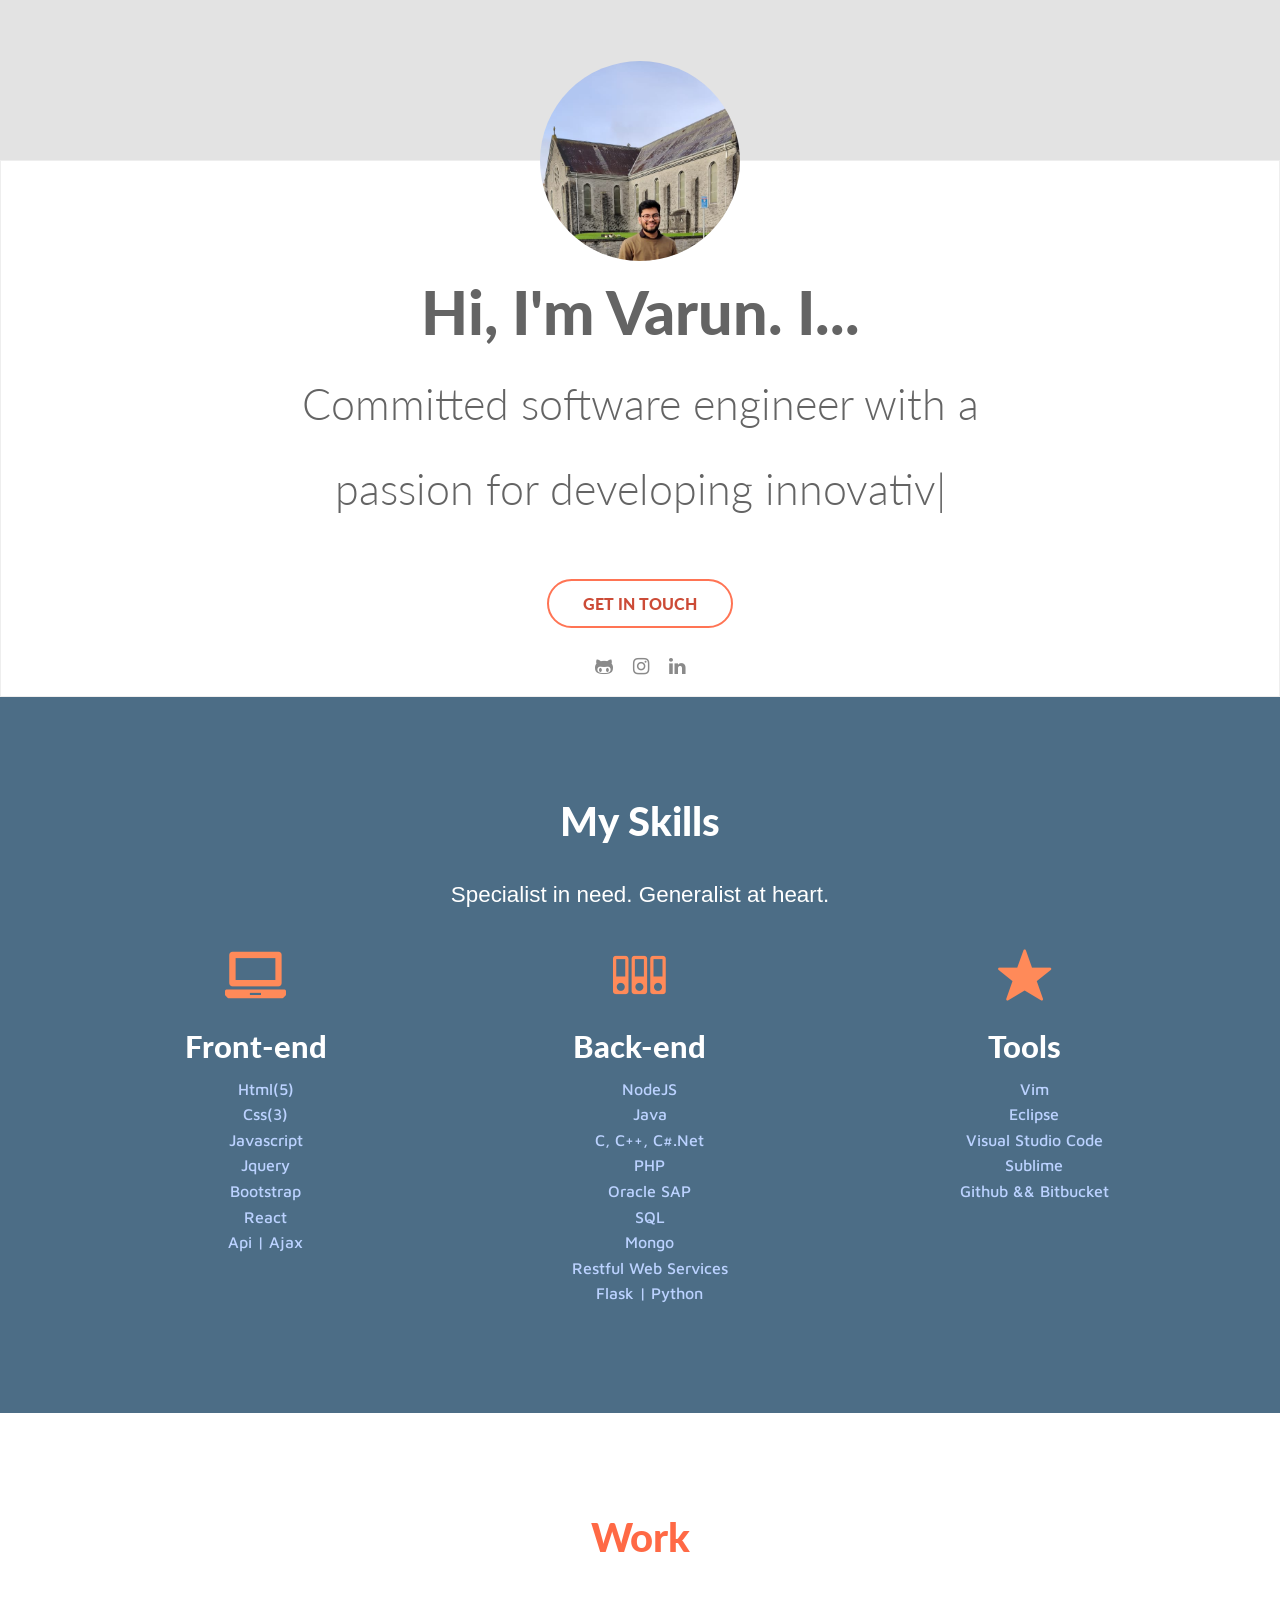
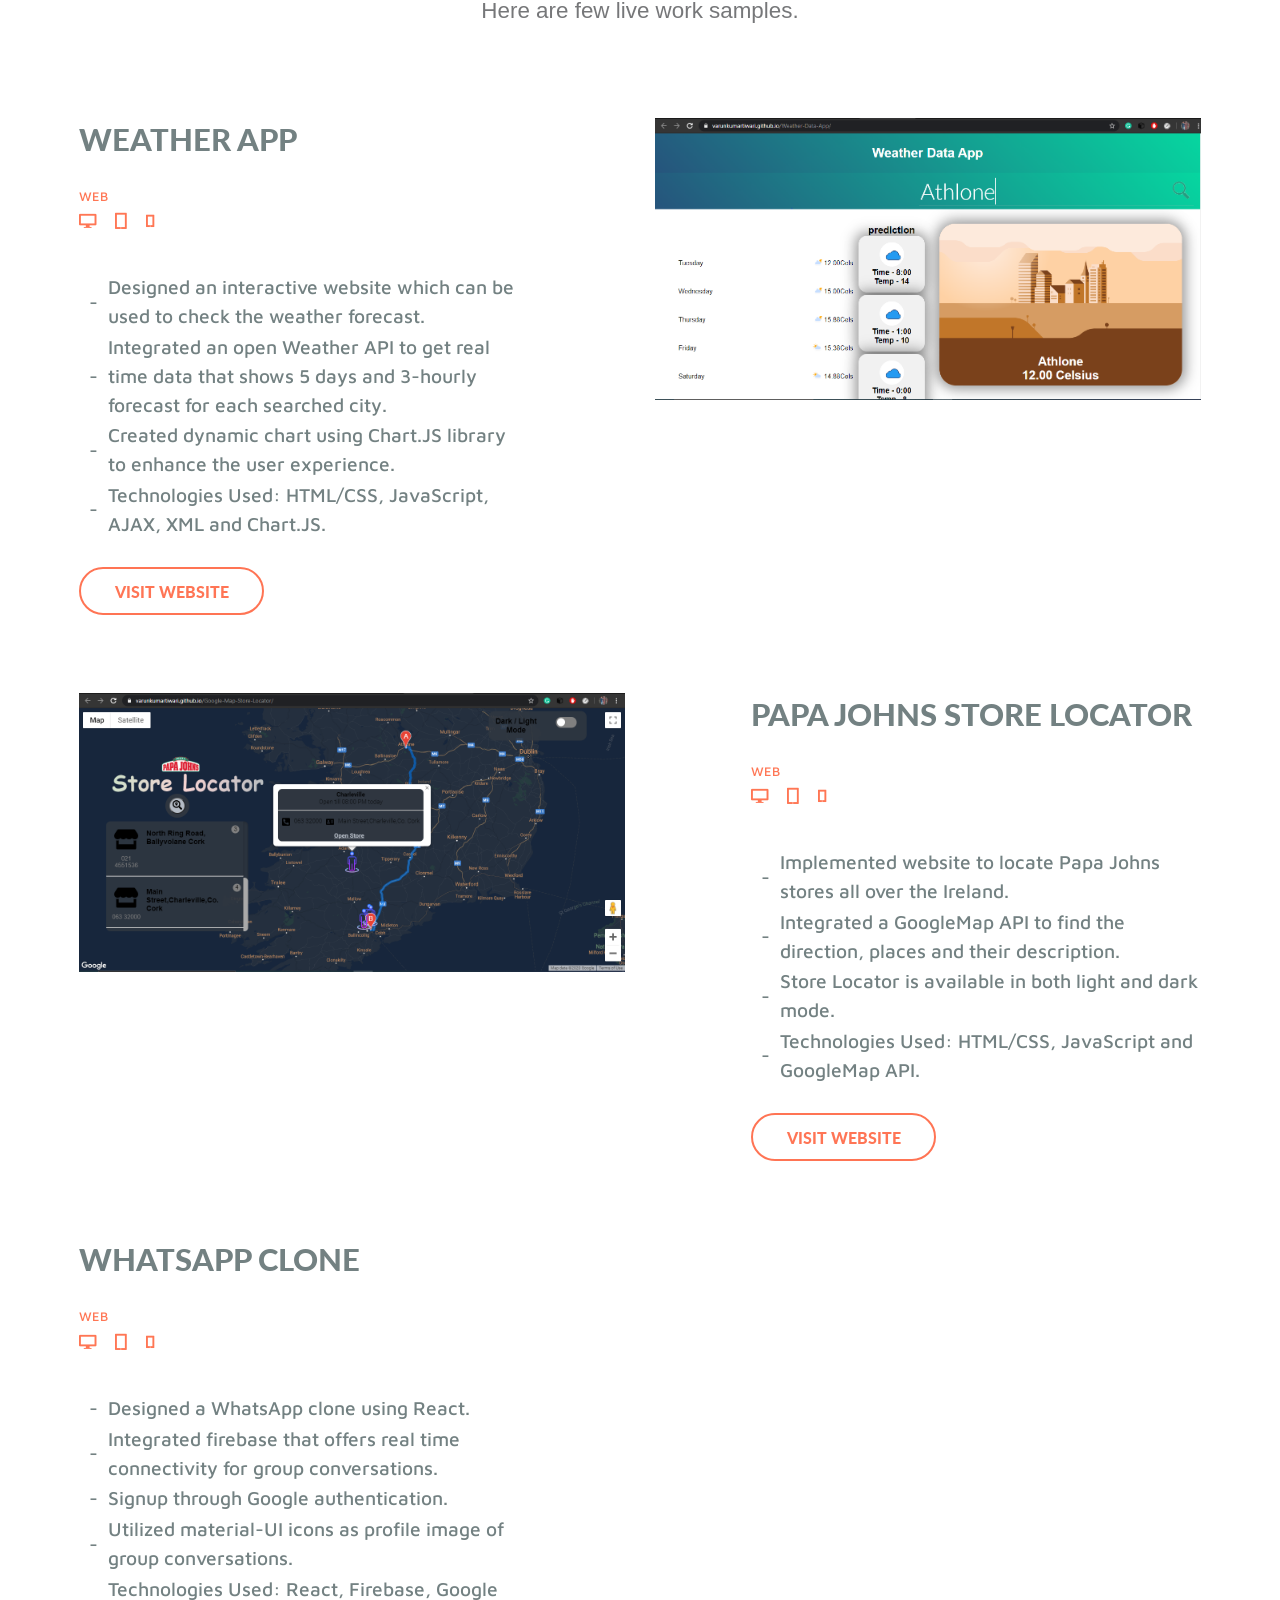
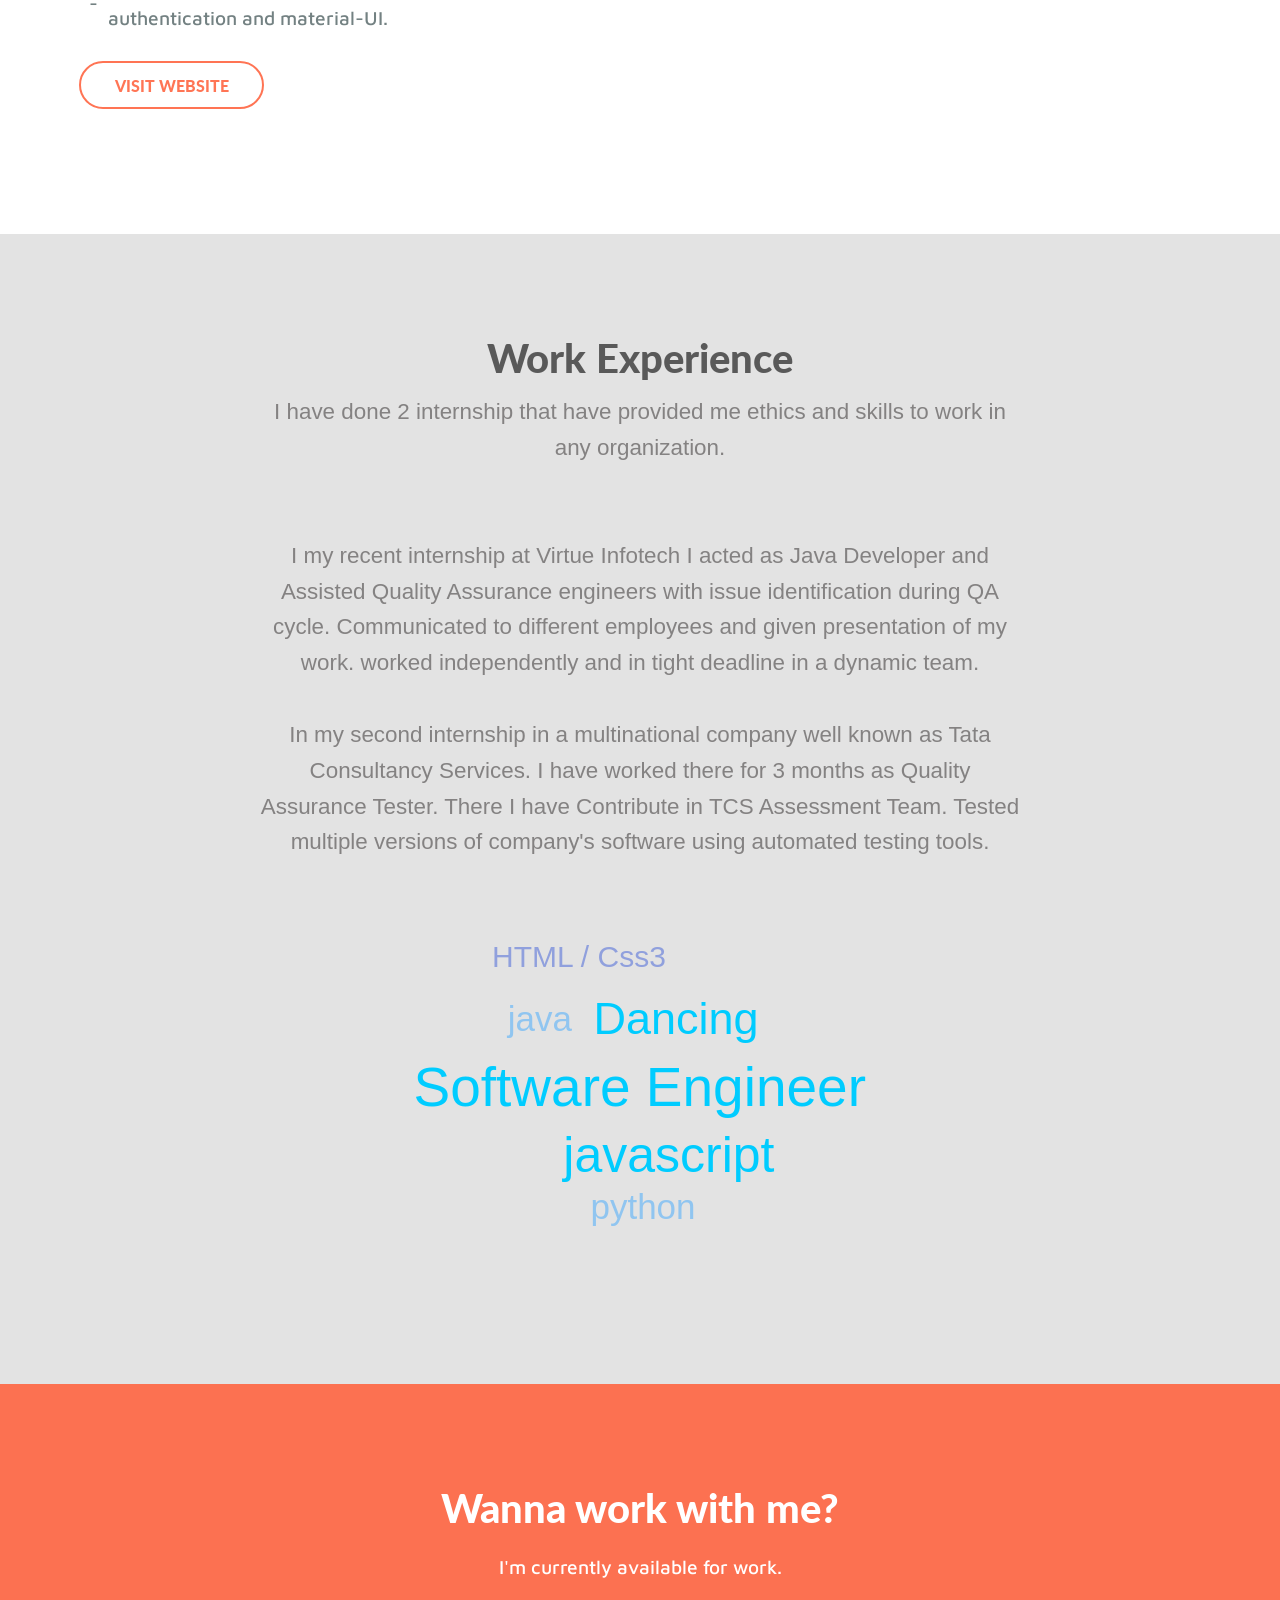
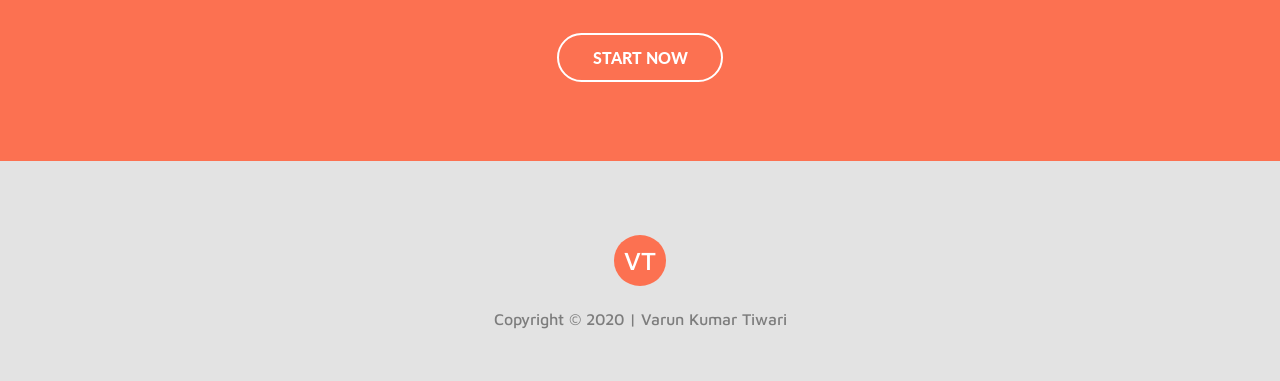
==== index.html @ 18a5c178 "WhatsApp Clone project add" ====
<!DOCTYPE html>
<html>

<head>
	<meta charset="utf-8">
	<meta http-equiv="X-UA-Compatible" content="IE=edge">
	<meta name="viewport" content="width=device-width,initial-scale=1,minimum-scale=1, maximum-scale=1" />
	<title>Portfolio Varun Kumar Tiwari</title>
	<script src="bower_components/jquery/dist/jquery.min.js" charset="utf-8"></script>
	<link rel="stylesheet" href="bower_components/foundation-sites/dist/css/foundation.min.css">
	<link rel="stylesheet" href="">
	<script src="bower_components/foundation-sites/dist/js/foundation.min.js" charset="utf-8"></script>
	<script src="bower_components/normalize-css/normalize.css" charset="utf-8"></script>
	<script src="bower_components/typed.js/dist/typed.min.js" charset="utf-8"></script>
	<script src="bower_components/jqcloud2/dist/jqcloud.min.js" charset="utf-8"></script>
	<link rel="stylesheet" href="bower_components/jqcloud2/dist/jqcloud.min.css">
	<script src="bower_components/custombox/dist/custombox.min.js"></script>
	<link href="bower_components/custombox/dist/custombox.min.css" rel="stylesheet">
	<link rel="stylesheet" href="https://maxcdn.bootstrapcdn.com/font-awesome/4.7.0/css/font-awesome.min.css">
	<link href="https://fonts.googleapis.com/css?family=Lato:300,400,700,900" rel="stylesheet">
	<link href="https://fonts.googleapis.com/css?family=Maven+Pro:400,500" rel="stylesheet">
	<link rel="stylesheet" href="assets/fonts/foundation-icons/foundation-icons.css">
	<link rel="stylesheet" href="assets/styles/styles.css">


	
</head>

<body>

	<div class="wrapper">
		

		<section id="about">
			<div class="row">
				<div class="small-12 large-8 large-offset-2 columns text-center">
					<div class="profile-photo" style="background-image: url(assets/images/profile1.jpeg);">
					</div>
					<div class="details">
						<h2>Hi, I'm Varun. I...<br> <span id="writing-text"><span></h2>
					</div>
				</div>
			</div>
			<div class="row">
				<div class="small-12 column">
					<div class="cta text-center">
						<a class="my-button cta-button expand form-button" href="mailto:vaarruntiwari@gmail.com">Get In Touch</a>
					</div>
				</div>
				<div class="small-12 column">
					<div class="my-arrow-div text-center">
						<a href="https://github.com/VarunKumarTiwari"><i class="fa fa-github-alt fa-2x"></i></a>
						<a href="https://www.instagram.com/d_mavrik"><i class="fa fa-instagram fa-2x"></i></a>
						<a href="https://www.linkedin.com/in/varun-kumar-tiwari"><i class="fa fa-linkedin fa-2x"></i></a>
						
					</div>
				</div>
			</div>

		</section>


		<section id="experience">

			<div class="row column">
				<div class="small-12">
					<h2 class="text-center">My Skills</h2>
					<p class="text-center tag-line">Specialist in need. Generalist at heart.</p>
				</div>
			</div>
			<div class="row">
				<div class="small-12 medium-4 columns text-center experience-topics">
					<i class="fi-laptop"></i>
					<h3>Front-end</h3>
					<ul>
						<li>Html(5)</li>
						<li>Css(3)</li>
						<li>Javascript</li>
						<li>Jquery</li>
						<li>Bootstrap</li>
						<li>React</li>
						<li>Api | Ajax</li>
					</ul>
				</div>
				<div class="small-12 medium-4 columns text-center experience-topics">
					<i class="fi-database"></i>
					<h3>Back-end</h3>
					<ul>
						<li>NodeJS</li>
						<li>Java</li>
						<li> C, C++, C#.Net</li>
						<li>PHP</li>
						<li>Oracle SAP</li>
						<li>SQL</li>
						<li>Mongo</li>
						<li>Restful Web Services</li>
						<li>Flask | Python</li>
					</ul>
				</div>
				<div class="small-12 medium-4 columns text-center experience-topics">
					<i class="fi-star"></i>
					<h3>Tools</h3>
					<ul>
						<li>Vim</li>
						<li>Eclipse</li>
						<li>Visual Studio Code</li>
						<li>Sublime</li>
						<li>Github && Bitbucket</li>
					</ul>
				</div>
			</div>

		</section>

		<section id="work">
			<h2 class="text-center">Work</h2>
			<div class="row">
				<p class="text-center tag-line">Here are few live work samples.</p>
			</div>


			<div class="row work-row"> <!-- odd -->
				<div class="small-12 medium-6 medium-push-6 columns">
					<img src="assets/images/weather.PNG" alt="">
				</div>
				<div class="small-12 medium-5 medium-pull-7 columns">
					<div class="details details-ftm">
						<h3>Weather App</h3>
						<p class="platform">Web</p>
						<p class="icons"><i class="fi-monitor"></i><i class="fi-tablet-portrait"></i><i class="fi-mobile"></i></p>
						
							<table>
								<tr>
									<td>
										-
									</td>
									<td>
										Designed an interactive website which can be used  to check the weather forecast.
									</td>
								</tr>
								<tr>
									<td>
										-
									</td>
									<td>
										 Integrated an open Weather API to get real time data that shows 5 days and 3-hourly forecast for each searched city.
										
									</td>
								</tr>
								<tr>
									<td>
										-
									</td>
									<td>
										Created dynamic chart using Chart.JS library to enhance the user experience.
									</td>
								</tr>
								<tr>
									<td>
										-
									</td>
									<td>
										Technologies Used: HTML/CSS, JavaScript, AJAX, XML and Chart.JS.
									</td>
								</tr>
							</table> 
							<br>
						<a class="my-button" target="_blank" href="https://varunkumartiwari.github.io/Weather-Data-App/">Visit Website</a>
					</div>
				</div>
			</div>

			
			<div class="row work-row"> <!-- even -->
				<div class="small-12 medium-6 columns">
					<img src="assets/images/googlemap.PNG" alt="">
				</div>
				<div class="small-12 medium-5 medium-offset-1 columns">
					<div class="details details-ftm">
						<h3>Papa Johns Store Locator</h3>
						<p class="platform">Web</p>
						<p class="icons"><i class="fi-monitor"></i><i class="fi-tablet-portrait"></i><i class="fi-mobile"></i></p>

							<table>
								<tr>
									<td>
										-
									</td>
									<td>
										 Implemented website to locate Papa Johns stores all over the Ireland. 
									</td>
								</tr>
								<tr>
									<td>
										-
									</td>
									<td>
										Integrated a GoogleMap API to find the direction, places and their description.										
									</td>
								</tr>
								<tr>
									<td>
										-
									</td>
									<td>
										Store Locator is available in both light and dark mode. 
									</td>
								</tr>
								<tr>
									<td>
										-
									</td>
									<td>
										Technologies Used: HTML/CSS, JavaScript and GoogleMap API.
									</td>
								</tr>
							</table> 
							 <br>
						<a class="my-button" target="_blank" href="https://varunkumartiwari.github.io/Google-Map-Store-Locator">Visit Website</a>
					</div>
				</div>
			</div>

			<div class="row work-row"> <!-- odd -->
				<div class="small-12 medium-6 medium-push-6 columns">
					<img src="assets/images/whatsapp.PNG" alt="">
				</div>
				<div class="small-12 medium-5 medium-pull-7 columns">
					<div class="details details-ftm">
						<h3>WhatsApp Clone</h3>
						<p class="platform">Web</p>
						<p class="icons"><i class="fi-monitor"></i><i class="fi-tablet-portrait"></i><i class="fi-mobile"></i></p>


						<table>
								<tr>
									<td>
										-
									</td>
									<td>
										 Designed a WhatsApp clone using React.
									</td>
								</tr>
								<tr>
									<td>
										-
									</td>
									<td>
										Integrated firebase that offers real time connectivity for group conversations.										
									</td>
								</tr>
								<tr>
									<td>
										-
									</td>
									<td>
										Signup through Google authentication. 
									</td>
								</tr>
								<tr>
									<td>
										-
									</td>
									<td>
										Utilized material-UI icons as profile image of group conversations.
									</td>
								</tr>
								<tr>
									<td>
										-
									</td>
									<td>
										Technologies Used: React, Firebase, Google authentication and material-UI. 
									</td>
								</tr>
							</table> 
							 <br>
						<a class="my-button" target="_blank" href="https://whatsapp-d7787.web.app/rooms/MIAtuakLLPlKJIjoEW8P">Visit Website</a>
					</div>
				</div>
			</div>


		</section>

		<section id="teaching">
			<h2 class="text-center">Work Experience</h2>
			<div class="row">
				<div class="small-12 medium-8 medium-offset-2">
					<p class="text-center tag-line">
						I have done 2 internship that have provided me ethics and skills to work in any 
						organization. <br><br><br>
						I my recent internship at Virtue Infotech I acted as Java Developer and Assisted 
						Quality Assurance engineers with issue identiﬁcation during QA cycle. Communicated 
						to  different employees and given presentation of my work. worked independently and
						 in tight deadline in a dynamic team.
						<br><br>
						In my second internship in a multinational company well known as Tata Consultancy 
						Services. I have worked there for 3 months as Quality Assurance Tester. There I 
						have Contribute in TCS Assessment Team. Tested multiple versions of company's 
						software using automated testing tools.  
						 
						</p>

				</div>
			</div>
			<div class="row">
				<div class="small-12 medium-8 medium-offset-2 columns">
					<div class="teaching-domains">
					</div>
				</div>
			</div>
		</section>

		<section id="footer-cta">
			<h2 class="text-center">Wanna work with me?</h2>
			<p></p>
			<div class="row text-center">
				<div class="small-12 medium-8 medium-offset-2 columns">
					<p class="text-center">I'm currently available for work.</p>
				</div>
				<div class="small-12 columns" id="startButtonDiv">
					<a class="my-button form-button" href="mailto:vaarruntiwari@gmail.com">Start Now</a>
				</div>
			</div>
		</section>

		<footer id="footer">
			<div class="row text-center">
				<div class="small-12 medium-6 medium-offset-3 columns">
					<p id="logo">VT</p>
					<p id="copyright">Copyright &copy; 2020 | Varun Kumar Tiwari</p>
				</div>
			</div>
		</footer>



	</div>
	<script src="assets/scripts/app.js" charset="utf-8"></script>
</body>

</html>
---- bower_components/jqcloud2/dist/jqcloud.min.css ----
/*!
 * jQCloud 2.0.2
 * Copyright 2011 Luca Ongaro (http://www.lucaongaro.eu)
 * Copyright 2013 Daniel White (http://www.developerdan.com)
 * Copyright 20142016 Damien "Mistic" Sorel (http://www.strangeplanet.fr)
 * Licensed under MIT (http://opensource.org/licenses/MIT)
 */
div.jqcloud{overflow:hidden;position:relative}div.jqcloud span{padding:0}div.jqcloud{font-family:Helvetica,Arial,sans-serif;font-size:10px;line-height:normal}div.jqcloud a{font-size:inherit;text-decoration:none}div.jqcloud span.w10{font-size:550%}div.jqcloud span.w9{font-size:500%}div.jqcloud span.w8{font-size:450%}div.jqcloud span.w7{font-size:400%}div.jqcloud span.w6{font-size:350%}div.jqcloud span.w5{font-size:300%}div.jqcloud span.w4{font-size:250%}div.jqcloud span.w3{font-size:200%}div.jqcloud span.w2{font-size:150%}div.jqcloud span.w1{font-size:100%}div.jqcloud{color:#09f}div.jqcloud a{color:inherit}div.jqcloud a:hover,div.jqcloud span.w10,div.jqcloud span.w8,div.jqcloud span.w9{color:#0cf}div.jqcloud span.w7{color:#39d}div.jqcloud span.w6{color:#90c5f0}div.jqcloud span.w5{color:#90a0dd}div.jqcloud span.w4{color:#90c5f0}div.jqcloud span.w3{color:#a0ddff}div.jqcloud span.w2{color:#9ce}div.jqcloud span.w1{color:#aab5f0}
---- bower_components/custombox/dist/custombox.min.css ----
/*
 *  custombox - Modal dialog effects with transitions CSS3
 *  version: 4.0.1
 *  http://dixso.github.io/custombox/
 *  (c) 2017 Julio de la Calle - @dixso9
 *
 *  Under MIT License - http://opensource.org/licenses/MIT
 */
.custombox-content,.custombox-overlay{position:fixed;overflow:hidden;top:0;width:100%;height:100%}.custombox-overlay{z-index:9997;opacity:0;transition-delay:0s;transition-timing-function:linear;transition-property:opacity}.custombox-content{z-index:9999;display:-ms-flexbox;display:flex;-ms-flex-direction:row;flex-direction:row;-ms-flex-wrap:nowrap;flex-wrap:nowrap;-ms-flex-align:center;align-items:center;-ms-flex-line-pack:stretch;align-content:stretch}.custombox-lock{overflow:hidden}.custombox-content{overflow-y:auto}.custombox-content>*{max-width:100%;max-height:95%}.custombox-fullscreen.custombox-content{-ms-flex-pack:start;justify-content:flex-start;-ms-flex-align:stretch;align-items:stretch}.custombox-fullscreen.custombox-content>*{width:100%;max-height:100%}.custombox-y-top{-ms-flex-align:baseline;align-items:baseline}.custombox-x-left{-ms-flex-align:start;align-items:flex-start}.custombox-y-center{-ms-flex-align:center;align-items:center}.custombox-y-bottom{-ms-flex-align:end;align-items:flex-end}.custombox-x-center{-ms-flex-pack:center;justify-content:center}.custombox-x-right{-ms-flex-pack:end;justify-content:flex-end}.custombox-perspective,.custombox-perspective body{perspective:600px;height:100%;overflow:hidden}.custombox-perspective .custombox-container{overflow:hidden;height:100%}@keyframes fadeIn{from{transform:scale(.7);transition-property:all}to{transform:scale(1);opacity:1}}@keyframes fadeOut{from{transform:scale(1);opacity:1}to{transform:scale(.7);transition-property:all}}.custombox-fadein.custombox-content{opacity:0}.custombox-fadein.custombox-content.custombox-open{animation-name:fadeIn;animation-timing-function:ease-in;animation-fill-mode:forwards;backface-visibility:hidden}.custombox-fadein.custombox-content.custombox-close{animation-name:fadeOut;animation-timing-function:ease-out;animation-fill-mode:forwards;backface-visibility:hidden}@keyframes slideInTop{from{transform:translateY(-100%)}to{transform:translateY(0)}}@keyframes slideOutTop{from{transform:translateY(0)}to{transform:translateY(-100%)}}@keyframes slideInBottom{from{transform:translateY(100%)}to{transform:translateY(0)}}@keyframes slideOutBottom{from{transform:translateY(0)}to{transform:translateY(100%)}}@keyframes slideInLeft{from{transform:translateX(-100%)}to{transform:translateX(0)}}@keyframes slideOutLeft{from{transform:translateX(0)}to{transform:translateX(-100%)}}@keyframes slideInRight{from{transform:translateX(100%)}to{transform:translateX(0)}}@keyframes slideOutRight{from{transform:translateX(0)}to{transform:translateX(100%)}}.custombox-contentscale.custombox-content,.custombox-letmein.custombox-content,.custombox-makeway.custombox-content,.custombox-push.custombox-content,.custombox-slide.custombox-content,.custombox-slip.custombox-content{-ms-transform:translateX(-100%);transform:translateX(-100%)}.custombox-contentscale.custombox-content.custombox-open.custombox-top,.custombox-letmein.custombox-content.custombox-open.custombox-top,.custombox-makeway.custombox-content.custombox-open.custombox-top,.custombox-push.custombox-content.custombox-open.custombox-top,.custombox-slide.custombox-content.custombox-open.custombox-top,.custombox-slip.custombox-content.custombox-open.custombox-top{animation-name:slideInTop;animation-timing-function:ease-out;animation-fill-mode:forwards;backface-visibility:hidden}.custombox-contentscale.custombox-content.custombox-open.custombox-bottom,.custombox-letmein.custombox-content.custombox-open.custombox-bottom,.custombox-makeway.custombox-content.custombox-open.custombox-bottom,.custombox-push.custombox-content.custombox-open.custombox-bottom,.custombox-slide.custombox-content.custombox-open.custombox-bottom,.custombox-slip.custombox-content.custombox-open.custombox-bottom{animation-name:slideInBottom;animation-timing-function:ease-out;animation-fill-mode:forwards;backface-visibility:hidden}.custombox-contentscale.custombox-content.custombox-open.custombox-left,.custombox-letmein.custombox-content.custombox-open.custombox-left,.custombox-makeway.custombox-content.custombox-open.custombox-left,.custombox-push.custombox-content.custombox-open.custombox-left,.custombox-slide.custombox-content.custombox-open.custombox-left,.custombox-slip.custombox-content.custombox-open.custombox-left{animation-name:slideInLeft;animation-timing-function:ease-out;animation-fill-mode:forwards;backface-visibility:hidden}.custombox-contentscale.custombox-content.custombox-open.custombox-right,.custombox-letmein.custombox-content.custombox-open.custombox-right,.custombox-makeway.custombox-content.custombox-open.custombox-right,.custombox-push.custombox-content.custombox-open.custombox-right,.custombox-slide.custombox-content.custombox-open.custombox-right,.custombox-slip.custombox-content.custombox-open.custombox-right{animation-name:slideInRight;animation-timing-function:ease-out;animation-fill-mode:forwards;backface-visibility:hidden}.custombox-contentscale.custombox-content.custombox-close.custombox-top,.custombox-letmein.custombox-content.custombox-close.custombox-top,.custombox-makeway.custombox-content.custombox-close.custombox-top,.custombox-push.custombox-content.custombox-close.custombox-top,.custombox-slide.custombox-content.custombox-close.custombox-top,.custombox-slip.custombox-content.custombox-close.custombox-top{animation-name:slideOutTop;animation-timing-function:ease-in;animation-fill-mode:forwards;backface-visibility:hidden}.custombox-contentscale.custombox-content.custombox-close.custombox-bottom,.custombox-letmein.custombox-content.custombox-close.custombox-bottom,.custombox-makeway.custombox-content.custombox-close.custombox-bottom,.custombox-push.custombox-content.custombox-close.custombox-bottom,.custombox-slide.custombox-content.custombox-close.custombox-bottom,.custombox-slip.custombox-content.custombox-close.custombox-bottom{animation-name:slideOutBottom;animation-timing-function:ease-in;animation-fill-mode:forwards;backface-visibility:hidden}.custombox-contentscale.custombox-content.custombox-close.custombox-left,.custombox-letmein.custombox-content.custombox-close.custombox-left,.custombox-makeway.custombox-content.custombox-close.custombox-left,.custombox-push.custombox-content.custombox-close.custombox-left,.custombox-slide.custombox-content.custombox-close.custombox-left,.custombox-slip.custombox-content.custombox-close.custombox-left{animation-name:slideOutLeft;animation-timing-function:ease-in;animation-fill-mode:forwards;backface-visibility:hidden}.custombox-contentscale.custombox-content.custombox-close.custombox-right,.custombox-letmein.custombox-content.custombox-close.custombox-right,.custombox-makeway.custombox-content.custombox-close.custombox-right,.custombox-push.custombox-content.custombox-close.custombox-right,.custombox-slide.custombox-content.custombox-close.custombox-right,.custombox-slip.custombox-content.custombox-close.custombox-right{animation-name:slideOutRight;animation-timing-function:ease-in;animation-fill-mode:forwards;backface-visibility:hidden}@keyframes newspaperIn{from{transform:scale(0) rotate(720deg);opacity:0}to{transform:scale(1) rotate(0);opacity:1}}@keyframes newspaperOut{from{transform:scale(1) rotate(0);opacity:1}to{transform:scale(0) rotate(720deg);opacity:0}}.custombox-newspaper.custombox-content{opacity:0}.custombox-newspaper.custombox-content.custombox-open{animation-name:newspaperIn;animation-timing-function:ease-in;animation-fill-mode:forwards;backface-visibility:hidden}.custombox-newspaper.custombox-content.custombox-close{animation-name:newspaperOut;animation-timing-function:ease-out;animation-fill-mode:forwards;backface-visibility:hidden}@keyframes fallIn{from{transform-style:preserve-3d;transform:translateZ(600px) rotateX(20deg);opacity:0}to{transition-timing-function:ease-in;transition-property:all;transform:translateZ(0) rotateX(0);opacity:1}}@keyframes fallOut{from{transition-timing-function:ease-in;transition-property:all;transform:translateZ(0) rotateX(0);opacity:1}to{transform-style:preserve-3d;transform:translateZ(600px) rotateX(20deg);opacity:0}}.custombox-fall.custombox-content{opacity:0}.custombox-fall.custombox-content.custombox-open{animation-name:fallIn;animation-timing-function:ease-in;animation-fill-mode:forwards;backface-visibility:hidden}.custombox-fall.custombox-content.custombox-close{animation-name:fallOut;animation-timing-function:ease-out;animation-fill-mode:forwards;backface-visibility:hidden}@keyframes sidefallIn{from{transform-style:preserve-3d;transform:translate(30%) translateZ(600px) rotate(10deg);opacity:0}to{transition-timing-function:ease-in;transition-property:all;transform:translate(0) translateZ(0) rotate(0);opacity:1}}@keyframes sidefallOut{from{transition-timing-function:ease-in;transition-property:all;transform:translate(0) translateZ(0) rotate(0);opacity:1}to{transform-style:preserve-3d;transform:translate(30%) translateZ(600px) rotate(10deg);opacity:0}}.custombox-sidefall.custombox-content{opacity:0}.custombox-sidefall.custombox-content.custombox-open{animation-name:sidefallIn;animation-timing-function:ease-in;animation-fill-mode:forwards;backface-visibility:hidden}.custombox-sidefall.custombox-content.custombox-close{animation-name:sidefallOut;animation-timing-function:ease-out;animation-fill-mode:forwards;backface-visibility:hidden}@keyframes blurInTop{from{transform:translateY(-5%);opacity:0}to{transform:translateY(0);opacity:1}}@keyframes blurOutTop{from{transform:translateY(0);opacity:1}to{transform:translateY(-5%);opacity:0}}@keyframes blurInBottom{from{transform:translateY(5%);opacity:0}to{transform:translateY(0);opacity:1}}@keyframes blurOutBottom{from{transform:translateY(0);opacity:1}to{transform:translateY(5%);opacity:0}}@keyframes blurInRight{from{transform:translateX(5%);opacity:0}to{transform:translateY(0);opacity:1}}@keyframes blurOutRight{from{transform:translateY(0);opacity:1}to{transform:translateX(5%);opacity:0}}@keyframes blurInLeft{from{transform:translateX(-5%);opacity:0}to{transform:translateY(0);opacity:1}}@keyframes blurOutLeft{from{transform:translateY(0);opacity:1}to{transform:translateX(-5%);opacity:0}}@keyframes blurInContainer{from{filter:blur(0)}to{filter:blur(3px)}}@keyframes blurOutContainer{from{filter:blur(3px)}to{filter:blur(0)}}.custombox-blur.custombox-content{opacity:0}.custombox-blur.custombox-content.custombox-open.custombox-top{animation-name:blurInTop;animation-timing-function:ease-in;animation-fill-mode:forwards;backface-visibility:hidden}.custombox-blur.custombox-content.custombox-open.custombox-bottom{animation-name:blurInBottom;animation-timing-function:ease-in;animation-fill-mode:forwards;backface-visibility:hidden}.custombox-blur.custombox-content.custombox-open.custombox-left{animation-name:blurInLeft;animation-timing-function:ease-in;animation-fill-mode:forwards;backface-visibility:hidden}.custombox-blur.custombox-content.custombox-open.custombox-right{animation-name:blurInRight;animation-timing-function:ease-in;animation-fill-mode:forwards;backface-visibility:hidden}.custombox-blur.custombox-content.custombox-close.custombox-top{animation-name:blurOutTop;animation-timing-function:ease-out;animation-fill-mode:forwards;backface-visibility:hidden}.custombox-blur.custombox-content.custombox-close.custombox-bottom{animation-name:blurOutBottom;animation-timing-function:ease-out;animation-fill-mode:forwards;backface-visibility:hidden}.custombox-blur.custombox-content.custombox-close.custombox-right{animation-name:blurOutRight;animation-timing-function:ease-out;animation-fill-mode:forwards;backface-visibility:hidden}.custombox-blur.custombox-content.custombox-close.custombox-left{animation-name:blurOutLeft;animation-timing-function:ease-out;animation-fill-mode:forwards;backface-visibility:hidden}.custombox-blur.custombox-container{animation-name:blurOutContainer;animation-timing-function:ease-out;animation-fill-mode:forwards;backface-visibility:hidden}.custombox-blur.custombox-container.custombox-open{animation-name:blurInContainer;animation-timing-function:ease-in;animation-fill-mode:forwards;backface-visibility:hidden}@keyframes flipInTop{from{transform-style:preserve-3d;transform:rotateX(-70deg)}to{transform:rotateY(0);opacity:1}}@keyframes flipOutTop{from{transform:rotateY(0);opacity:1}to{transform-style:preserve-3d;transform:rotateX(-70deg)}}@keyframes flipInBottom{from{transform-style:preserve-3d;transform:rotateX(70deg)}to{transform:rotateY(0);opacity:1}}@keyframes flipOutBottom{from{transform:rotateY(0);opacity:1}to{transform-style:preserve-3d;transform:rotateX(70deg)}}@keyframes flipInRight{from{transform-style:preserve-3d;transform:rotateY(70deg)}to{transform:rotateY(0);opacity:1}}@keyframes flipOutRight{from{transform:rotateY(0);opacity:1}to{transform-style:preserve-3d;transform:rotateY(70deg)}}@keyframes flipInLeft{from{transform-style:preserve-3d;transform:rotateY(-70deg)}to{transform:rotateY(0);opacity:1}}@keyframes flipOutLeft{from{transform:rotateY(0);opacity:1}to{transform-style:preserve-3d;transform:rotateY(-70deg)}}.custombox-flip.custombox-content{opacity:0}.custombox-flip.custombox-content.custombox-open.custombox-top{animation-name:flipInTop;animation-timing-function:ease-in;animation-fill-mode:forwards;backface-visibility:hidden}.custombox-flip.custombox-content.custombox-open.custombox-bottom{animation-name:flipInBottom;animation-timing-function:ease-in;animation-fill-mode:forwards;backface-visibility:hidden}.custombox-flip.custombox-content.custombox-open.custombox-right{animation-name:flipInRight;animation-timing-function:ease-in;animation-fill-mode:forwards;backface-visibility:hidden}.custombox-flip.custombox-content.custombox-open.custombox-left{animation-name:flipInLeft;animation-timing-function:ease-in;animation-fill-mode:forwards;backface-visibility:hidden}.custombox-flip.custombox-content.custombox-close.custombox-top{animation-name:flipOutTop;animation-timing-function:ease-out;animation-fill-mode:forwards;backface-visibility:hidden}.custombox-flip.custombox-content.custombox-close.custombox-bottom{animation-name:flipOutBottom;animation-timing-function:ease-out;animation-fill-mode:forwards;backface-visibility:hidden}.custombox-flip.custombox-content.custombox-close.custombox-right{animation-name:flipOutRight;animation-timing-function:ease-out;animation-fill-mode:forwards;backface-visibility:hidden}.custombox-flip.custombox-content.custombox-close.custombox-left{animation-name:flipOutLeft;animation-timing-function:ease-out;animation-fill-mode:forwards;backface-visibility:hidden}@keyframes signIn{from{transform-style:preserve-3d;transform:rotateX(-60deg);transform-origin:50% 0;transition-property:all}to{transform:rotateX(0);opacity:1}}@keyframes signOut{from{transform:rotateX(0);opacity:1}to{transform-style:preserve-3d;transform:rotateX(-60deg);transform-origin:50% 0;transition-property:all}}.custombox-sign{perspective:1300px}.custombox-sign.custombox-content{opacity:0}.custombox-sign.custombox-content.custombox-open{animation-name:signIn;animation-timing-function:ease-in;animation-fill-mode:forwards;backface-visibility:hidden}.custombox-sign.custombox-content.custombox-close{animation-name:signOut;animation-timing-function:ease-out;animation-fill-mode:forwards;backface-visibility:hidden}@keyframes superscaledIn{from{transform:scale(2)}to{transform:scale(1);opacity:1}}@keyframes superscaledOut{from{transform:scale(1);opacity:1}to{transform:scale(2)}}.custombox-superscaled.custombox-content{opacity:0}.custombox-superscaled.custombox-content.custombox-open{animation-name:superscaledIn;animation-timing-function:ease-in;animation-fill-mode:forwards;backface-visibility:hidden}.custombox-superscaled.custombox-content.custombox-close{animation-name:superscaledOut;animation-timing-function:ease-out;animation-fill-mode:forwards;backface-visibility:hidden}@keyframes slitIn{0%{transform:translateZ(-3000px) rotateY(90deg)}50%{transform:translateZ(-250px) rotateY(89deg);opacity:1;animation-timing-function:ease-out}100%{transform:translateZ(0) rotateY(0);opacity:1}}@keyframes slitOut{0%{transform:translateZ(0) rotateY(0);opacity:1}50%{transform:translateZ(-250px) rotateY(89deg);opacity:1;animation-timing-function:ease-out}100%{transform:translateZ(-3000px) rotateY(90deg)}}.custombox-slit.custombox-content{opacity:0;transform-style:preserve-3d}.custombox-slit.custombox-content.custombox-open{animation-name:slitIn;animation-timing-function:ease-in;animation-fill-mode:forwards;backface-visibility:hidden}.custombox-slit.custombox-content.custombox-close{animation-name:slitOut;animation-timing-function:ease-out;animation-fill-mode:forwards;backface-visibility:hidden}@keyframes rotateIn{from{transform-style:preserve-3d;transform:translateY(0) rotateX(90deg);transform-origin:0 100%;opacity:0;transition-timing-function:ease-out;transition-property:all}to{transform:translateY(0) rotateX(0);opacity:1}}@keyframes rotateOut{from{transform:translateY(0) rotateX(0);opacity:1}to{transform-style:preserve-3d;transform:translateY(0) rotateX(90deg);transform-origin:0 100%;opacity:0;transition-timing-function:ease-out;transition-property:all}}.custombox-rotate{perspective:2300px}.custombox-rotate.custombox-content{-ms-transform:translateY(-100%);transform:translateY(-100%)}.custombox-rotate.custombox-content.custombox-open{animation-name:rotateIn;animation-timing-function:ease-out;animation-fill-mode:forwards;backface-visibility:hidden}.custombox-rotate.custombox-content.custombox-close{animation-name:rotateOut;animation-timing-function:ease-out;animation-fill-mode:forwards;backface-visibility:hidden}@keyframes letmeinBottomOverlay{to{transform:rotateX(-2deg);transform-origin:50% 0;transform-style:preserve-3d}}@keyframes letmeinOutBottomOverlay{from{transform:rotateX(-2deg);transform-origin:50% 0;transform-style:preserve-3d}to{opacity:0}}@keyframes letmeinLeftOverlay{to{transform:rotateY(-2deg);transform-origin:50% 0;transform-style:preserve-3d}}@keyframes letmeinOutLeftOverlay{from{transform:rotateY(-2deg);transform-origin:50% 0;transform-style:preserve-3d}to{opacity:0}}@keyframes letmeinRightOverlay{to{transform:rotateY(2deg);transform-origin:50% 0;transform-style:preserve-3d}}@keyframes letmeinOutRightOverlay{from{transform:rotateY(2deg);transform-origin:50% 0;transform-style:preserve-3d}to{opacity:0}}@keyframes letmeinTopOverlay{to{transform:rotateX(2deg);transform-origin:0 50%;transform-style:preserve-3d}}@keyframes letmeinOutTopOverlay{from{transform:rotateX(2deg);transform-origin:50% 0;transform-style:preserve-3d}to{opacity:0}}.custombox-letmein.custombox-overlay.custombox-open.custombox-top{animation-name:letmeinTopOverlay;animation-timing-function:ease-in;animation-fill-mode:forwards;backface-visibility:hidden}.custombox-letmein.custombox-overlay.custombox-open.custombox-bottom{animation-name:letmeinBottomOverlay;animation-timing-function:ease-in;animation-fill-mode:forwards;backface-visibility:hidden}.custombox-letmein.custombox-overlay.custombox-open.custombox-left{animation-name:letmeinLeftOverlay;animation-timing-function:ease-in;animation-fill-mode:forwards;backface-visibility:hidden}.custombox-letmein.custombox-overlay.custombox-open.custombox-right{animation-name:letmeinRightOverlay;animation-timing-function:ease-in;animation-fill-mode:forwards;backface-visibility:hidden}.custombox-letmein.custombox-overlay.custombox-close.custombox-top{animation-name:letmeinOutTopOverlay;animation-timing-function:ease-out;animation-fill-mode:forwards;backface-visibility:hidden}.custombox-letmein.custombox-overlay.custombox-close.custombox-bottom{animation-name:letmeinOutBottomOverlay;animation-timing-function:ease-out;animation-fill-mode:forwards;backface-visibility:hidden}.custombox-letmein.custombox-overlay.custombox-close.custombox-left{animation-name:letmeinOutLeftOverlay;animation-timing-function:ease-out;animation-fill-mode:forwards;backface-visibility:hidden}.custombox-letmein.custombox-overlay.custombox-close.custombox-right{animation-name:letmeinOutRightOverlay;animation-timing-function:ease-out;animation-fill-mode:forwards;backface-visibility:hidden}@keyframes makewayInContainer{50%{transform:translateZ(-50px) rotateY(5deg);animation-timing-function:ease-out}100%{transform:translateZ(-200px)}}@keyframes makewayOutContainer{0%{transform:translateZ(-200px)}50%{transform:translateZ(-50px) rotateY(5deg);animation-timing-function:ease-out}100%{opacity:0}}@keyframes makewayInTop{from{transform:translateY(-100%)}to{transform:translateY(0)}}@keyframes makewayOutTop{from{transform:translateY(0)}to{transform:translateY(-100%)}}@keyframes makewayInBottom{from{transform:translateY(100%)}to{transform:translateY(0)}}@keyframes makewayOutBottom{from{transform:translateY(0)}to{transform:translateY(100%)}}@keyframes makewayInLeft{from{transform:translateX(-100%)}to{transform:translateX(0)}}@keyframes makewayOutLeft{from{transform:translateX(0)}to{transform:translateX(-100%)}}@keyframes makewayInRight{from{transform:translateX(100%)}to{transform:translateX(0)}}@keyframes makewayOutRight{from{transform:translateX(0)}to{transform:translateX(100%)}}.custombox-makeway.custombox-overlay{transform-style:preserve-3d;-ms-transform-origin:0 50%;transform-origin:0 50%}.custombox-makeway.custombox-overlay.custombox-open{animation-name:makewayInContainer;animation-timing-function:ease-in;animation-fill-mode:forwards;backface-visibility:hidden}.custombox-makeway.custombox-overlay.custombox-close{animation-name:makewayOutContainer;animation-timing-function:ease-out;animation-fill-mode:forwards;backface-visibility:hidden}.custombox-makeway.custombox-container{transform-style:preserve-3d;-ms-transform-origin:0 50%;transform-origin:0 50%}.custombox-makeway.custombox-container.custombox-open{animation-name:makewayInContainer;animation-timing-function:ease-in;animation-fill-mode:forwards;backface-visibility:hidden}.custombox-makeway.custombox-container.custombox-close{animation-name:makewayOutContainer;animation-timing-function:ease-out;animation-fill-mode:forwards;backface-visibility:hidden}@keyframes slipTopOverlay{50%{transform:rotateX(10deg);transform-origin:50% 100%;transform-style:preserve-3d}}@keyframes slipOutTopOverlay{50%{transform:rotateX(10deg);transform-origin:50% 100%;transform-style:preserve-3d}}@keyframes slipRightOverlay{50%{transform:rotateY(10deg);transform-origin:50% 100%;transform-style:preserve-3d}}@keyframes slipOutRightOverlay{50%{transform:rotateY(10deg);transform-origin:50% 100%;transform-style:preserve-3d}}@keyframes slipBottomOverlay{50%{transform:rotateX(-10deg);transform-origin:50% 100%;transform-style:preserve-3d}}@keyframes slipOutBottomOverlay{50%{transform:rotateX(-10deg);transform-origin:50% 100%;transform-style:preserve-3d}}@keyframes slipLeftOverlay{50%{transform:rotateY(-10deg);transform-origin:50% 100%;transform-style:preserve-3d}}@keyframes slipOutLeftOverlay{50%{transform:rotateY(-10deg);transform-origin:50% 100%;transform-style:preserve-3d}}.custombox-slip.custombox-overlay.custombox-open.custombox-top{animation-name:slipTopOverlay;animation-timing-function:ease-in-out;animation-fill-mode:forwards;backface-visibility:hidden}.custombox-slip.custombox-overlay.custombox-open.custombox-bottom{animation-name:slipBottomOverlay;animation-timing-function:ease-in-out;animation-fill-mode:forwards;backface-visibility:hidden}.custombox-slip.custombox-overlay.custombox-open.custombox-left{animation-name:slipLeftOverlay;animation-timing-function:ease-in-out;animation-fill-mode:forwards;backface-visibility:hidden}.custombox-slip.custombox-overlay.custombox-open.custombox-right{animation-name:slipRightOverlay;animation-timing-function:ease-in-out;animation-fill-mode:forwards;backface-visibility:hidden}.custombox-slip.custombox-overlay.custombox-close.custombox-top{animation-name:slipOutTopOverlay;animation-timing-function:ease-in-out;animation-fill-mode:forwards;backface-visibility:hidden}.custombox-slip.custombox-overlay.custombox-close.custombox-bottom{animation-name:slipOutBottomOverlay;animation-timing-function:ease-in-out;animation-fill-mode:forwards;backface-visibility:hidden}.custombox-slip.custombox-overlay.custombox-close.custombox-left{animation-name:slipOutLeftOverlay;animation-timing-function:ease-in-out;animation-fill-mode:forwards;backface-visibility:hidden}.custombox-slip.custombox-overlay.custombox-close.custombox-right{animation-name:slipOutRightOverlay;animation-timing-function:ease-in-out;animation-fill-mode:forwards;backface-visibility:hidden}.custombox-slip.custombox-container.custombox-open.custombox-top{animation-name:slipTopOverlay;animation-timing-function:ease-in-out;animation-fill-mode:forwards;backface-visibility:hidden}.custombox-slip.custombox-container.custombox-open.custombox-bottom{animation-name:slipBottomOverlay;animation-timing-function:ease-in-out;animation-fill-mode:forwards;backface-visibility:hidden}.custombox-slip.custombox-container.custombox-open.custombox-left{animation-name:slipLeftOverlay;animation-timing-function:ease-in-out;animation-fill-mode:forwards;backface-visibility:hidden}.custombox-slip.custombox-container.custombox-open.custombox-right{animation-name:slipRightOverlay;animation-timing-function:ease-in-out;animation-fill-mode:forwards;backface-visibility:hidden}.custombox-slip.custombox-container.custombox-close.custombox-top{animation-name:slipOutTopOverlay;animation-timing-function:ease-in-out;animation-fill-mode:forwards;backface-visibility:hidden}.custombox-slip.custombox-container.custombox-close.custombox-bottom{animation-name:slipOutBottomOverlay;animation-timing-function:ease-in-out;animation-fill-mode:forwards;backface-visibility:hidden}.custombox-slip.custombox-container.custombox-close.custombox-left{animation-name:slipOutLeftOverlay;animation-timing-function:ease-in-out;animation-fill-mode:forwards;backface-visibility:hidden}.custombox-slip.custombox-container.custombox-close.custombox-right{animation-name:slipOutRightOverlay;animation-timing-function:ease-in-out;animation-fill-mode:forwards;backface-visibility:hidden}@keyframes cornerInOverlay{from{transform:translateY(150px) translateX(150px);transition-property:opacity,transform,visibility}to{transform:translateY(0);transition-property:opacity,transform}}@keyframes cornerOutOverlay{from{transform:translateY(0);transition-property:opacity,transform}to{transform:translateY(150px) translateX(150px);transition-property:opacity,transform,visibility;opacity:0}}@keyframes cornerInContent{from{transform:translateY(150px) translateX(150px);transition-property:opacity,transform,visibility}to{transform:translateY(0);transition-property:opacity,transform;opacity:1}}@keyframes cornerOutContent{from{transform:translateY(0);transition-property:opacity,transform;opacity:1}to{transform:translateY(150px) translateX(150px);transition-property:opacity,transform,visibility;opacity:0}}.custombox-corner.custombox-overlay.custombox-open{animation-name:cornerInOverlay;animation-timing-function:ease-in;animation-fill-mode:forwards;backface-visibility:hidden}.custombox-corner.custombox-overlay.custombox-close{animation-name:cornerOutOverlay;animation-timing-function:ease-out;animation-fill-mode:forwards;backface-visibility:hidden}.custombox-corner.custombox-content.custombox-open{animation-name:cornerInContent;animation-timing-function:ease-in;animation-fill-mode:forwards;backface-visibility:hidden}.custombox-corner.custombox-content.custombox-close{animation-name:cornerOutContent;animation-timing-function:ease-out;animation-fill-mode:forwards;backface-visibility:hidden}.custombox-slidetogether.custombox-content,.custombox-slidetogether.custombox-overlay{-ms-transform:translateX(-100%);transform:translateX(-100%)}.custombox-slidetogether.custombox-content.custombox-open.custombox-top,.custombox-slidetogether.custombox-overlay.custombox-open.custombox-top{animation-name:slideInTop;animation-timing-function:ease-out;animation-fill-mode:forwards;backface-visibility:hidden}.custombox-slidetogether.custombox-content.custombox-open.custombox-bottom,.custombox-slidetogether.custombox-overlay.custombox-open.custombox-bottom{animation-name:slideInBottom;animation-timing-function:ease-out;animation-fill-mode:forwards;backface-visibility:hidden}.custombox-slidetogether.custombox-content.custombox-open.custombox-left,.custombox-slidetogether.custombox-overlay.custombox-open.custombox-left{animation-name:slideInLeft;animation-timing-function:ease-out;animation-fill-mode:forwards;backface-visibility:hidden}.custombox-slidetogether.custombox-content.custombox-open.custombox-right,.custombox-slidetogether.custombox-overlay.custombox-open.custombox-right{animation-name:slideInRight;animation-timing-function:ease-out;animation-fill-mode:forwards;backface-visibility:hidden}.custombox-slidetogether.custombox-content.custombox-close.custombox-top,.custombox-slidetogether.custombox-overlay.custombox-close.custombox-top{animation-name:slideOutTop;animation-timing-function:ease-in;animation-fill-mode:forwards;backface-visibility:hidden}.custombox-slidetogether.custombox-content.custombox-close.custombox-bottom,.custombox-slidetogether.custombox-overlay.custombox-close.custombox-bottom{animation-name:slideOutBottom;animation-timing-function:ease-in;animation-fill-mode:forwards;backface-visibility:hidden}.custombox-slidetogether.custombox-content.custombox-close.custombox-left,.custombox-slidetogether.custombox-overlay.custombox-close.custombox-left{animation-name:slideOutLeft;animation-timing-function:ease-in;animation-fill-mode:forwards;backface-visibility:hidden}.custombox-slidetogether.custombox-content.custombox-close.custombox-right,.custombox-slidetogether.custombox-overlay.custombox-close.custombox-right{animation-name:slideOutRight;animation-timing-function:ease-in;animation-fill-mode:forwards;backface-visibility:hidden}@keyframes scaleInOverlay{from{transform:scale(.9);transition:transform;opacity:0}to{transform:scale(1);transition:transform}}@keyframes scaleOutOverlay{from{transform:scale(1);transition:transform}to{transform:scale(.9);transition:transform;opacity:0;opacity:0}}.custombox-scale.custombox-overlay.custombox-open{animation-name:scaleInOverlay;animation-timing-function:ease-in;animation-fill-mode:forwards;backface-visibility:hidden}.custombox-scale.custombox-overlay.custombox-close{animation-name:scaleOutOverlay;animation-timing-function:ease-out;animation-fill-mode:forwards;backface-visibility:hidden}.custombox-scale.custombox-content.custombox-open{animation-name:scaleInOverlay;animation-timing-function:ease-in;animation-fill-mode:forwards;backface-visibility:hidden}.custombox-scale.custombox-content.custombox-close{animation-name:scaleOutOverlay;animation-timing-function:ease-out;animation-fill-mode:forwards;backface-visibility:hidden}@keyframes doorInOverlay{from{position:fixed;bottom:0;left:50%;right:50%;width:0}to{width:100%;left:0;right:0;transition-property:width}}@keyframes doorOutOverlay{from{width:100%;left:0;right:0;transition-property:width}to{position:fixed;bottom:0;left:50%;right:50%;width:0}}.custombox-door.custombox-overlay.custombox-open{animation-name:doorInOverlay;animation-timing-function:ease-in;animation-fill-mode:forwards;backface-visibility:hidden}.custombox-door.custombox-overlay.custombox-close{animation-name:doorOutOverlay;animation-timing-function:ease-out;animation-fill-mode:forwards;backface-visibility:hidden}.custombox-door.custombox-content.custombox-open{animation-name:doorInOverlay;animation-timing-function:ease-in;animation-fill-mode:forwards;backface-visibility:hidden}.custombox-door.custombox-content.custombox-close{animation-name:doorOutOverlay;animation-timing-function:ease-out;animation-fill-mode:forwards;backface-visibility:hidden}@keyframes pushInLeftOverlay{from{transform:translateX(-100%)}to{transform:translateX(0) translateY(0)}}@keyframes pushOutLeftOverlay{from{transform:translateX(0) translateY(0)}to{transform:translateX(-100%)}}@keyframes pushInRightOverlay{from{transform:translateX(100%)}to{transform:translateX(0) translateY(0)}}@keyframes pushOutRightOverlay{from{transform:translateX(0) translateY(0)}to{transform:translateX(100%)}}@keyframes pushInTopOverlay{from{transform:translateY(-100%)}to{transform:translateX(0) translateY(0)}}@keyframes pushOutTopOverlay{from{transform:translateX(0) translateY(0)}to{transform:translateY(-100%)}}@keyframes pushInBottomOverlay{from{transform:translateY(100%)}to{transform:translateX(0) translateY(0)}}@keyframes pushOutBottomOverlay{from{transform:translateX(0) translateY(0)}to{transform:translateY(100%)}}@keyframes pushOutTopOverlay{from{transform:translateX(0) translateY(0)}to{transform:translateY(-100%)}}@keyframes pushInLeftContainer{from{overflow-x:hidden;transition-property:transform}to{transform:translateX(100%)}}@keyframes pushOutLeftContainer{from{transform:translateX(100%)}to{overflow-x:hidden;transition-property:transform}}@keyframes pushInRightContainer{from{overflow-x:hidden;transition-property:transform}to{transform:translateX(-100%)}}@keyframes pushOutRightContainer{from{transform:translateX(-100%)}to{overflow-x:hidden;transition-property:transform}}@keyframes pushInTopContainer{from{overflow-x:hidden;transition-property:transform}to{transform:translateY(100%)}}@keyframes pushOutTopContainer{from{transform:translateY(100%)}to{overflow-x:hidden;transition-property:transform}}@keyframes pushInBottomContainer{from{overflow-x:hidden;transition-property:transform}to{transform:translateY(-100%)}}@keyframes pushOutBottomContainer{from{transform:translateY(-100%)}to{overflow-x:hidden;transition-property:transform}}.custombox-push.custombox-overlay{transition-property:transform}.custombox-push.custombox-overlay.custombox-open.custombox-top{animation-name:pushInTopOverlay;animation-timing-function:ease-in;animation-fill-mode:forwards;backface-visibility:hidden}.custombox-push.custombox-overlay.custombox-open.custombox-bottom{animation-name:pushInBottomOverlay;animation-timing-function:ease-in;animation-fill-mode:forwards;backface-visibility:hidden}.custombox-push.custombox-overlay.custombox-open.custombox-left{animation-name:pushInLeftOverlay;animation-timing-function:ease-in;animation-fill-mode:forwards;backface-visibility:hidden}.custombox-push.custombox-overlay.custombox-open.custombox-right{animation-name:pushInRightOverlay;animation-timing-function:ease-in;animation-fill-mode:forwards;backface-visibility:hidden}.custombox-push.custombox-overlay.custombox-close.custombox-top{animation-name:pushOutTopOverlay;animation-timing-function:ease-out;animation-fill-mode:forwards;backface-visibility:hidden}.custombox-push.custombox-overlay.custombox-close.custombox-bottom{animation-name:pushOutBottomOverlay;animation-timing-function:ease-out;animation-fill-mode:forwards;backface-visibility:hidden}.custombox-push.custombox-overlay.custombox-close.custombox-left{animation-name:pushOutLeftOverlay;animation-timing-function:ease-out;animation-fill-mode:forwards;backface-visibility:hidden}.custombox-push.custombox-overlay.custombox-close.custombox-right{animation-name:pushOutRightOverlay;animation-timing-function:ease-out;animation-fill-mode:forwards;backface-visibility:hidden}.custombox-push.custombox-container.custombox-open.custombox-top{animation-name:pushInTopContainer;animation-timing-function:ease-in;animation-fill-mode:forwards;backface-visibility:hidden}.custombox-push.custombox-container.custombox-open.custombox-bottom{animation-name:pushInBottomContainer;animation-timing-function:ease-in;animation-fill-mode:forwards;backface-visibility:hidden}.custombox-push.custombox-container.custombox-open.custombox-left{animation-name:pushInLeftContainer;animation-timing-function:ease-in;animation-fill-mode:forwards;backface-visibility:hidden}.custombox-push.custombox-container.custombox-open.custombox-right{animation-name:pushInRightContainer;animation-timing-function:ease-in;animation-fill-mode:forwards;backface-visibility:hidden}.custombox-push.custombox-container.custombox-close.custombox-top{animation-name:pushOutTopContainer;animation-timing-function:ease-out;animation-fill-mode:forwards;backface-visibility:hidden}.custombox-push.custombox-container.custombox-close.custombox-bottom{animation-name:pushOutBottomContainer;animation-timing-function:ease-out;animation-fill-mode:forwards;backface-visibility:hidden}.custombox-push.custombox-container.custombox-close.custombox-left{animation-name:pushOutLeftContainer;animation-timing-function:ease-out;animation-fill-mode:forwards;backface-visibility:hidden}.custombox-push.custombox-container.custombox-close.custombox-right{animation-name:pushOutRightContainer;animation-timing-function:ease-out;animation-fill-mode:forwards;backface-visibility:hidden}@keyframes contentscaleInContainer{from{transition:transform}to{transform:scale(.8)}}@keyframes contentscaleOutContainer{from{transform:scale(.8)}to{transition:transform}}.custombox-contentscale.custombox-overlay{-ms-transform:translateX(-100%);transform:translateX(-100%)}.custombox-contentscale.custombox-overlay.custombox-open.custombox-top{animation-name:slideInTop;animation-timing-function:ease-out;animation-fill-mode:forwards;backface-visibility:hidden}.custombox-contentscale.custombox-overlay.custombox-open.custombox-bottom{animation-name:slideInBottom;animation-timing-function:ease-out;animation-fill-mode:forwards;backface-visibility:hidden}.custombox-contentscale.custombox-overlay.custombox-open.custombox-left{animation-name:slideInLeft;animation-timing-function:ease-out;animation-fill-mode:forwards;backface-visibility:hidden}.custombox-contentscale.custombox-overlay.custombox-open.custombox-right{animation-name:slideInRight;animation-timing-function:ease-out;animation-fill-mode:forwards;backface-visibility:hidden}.custombox-contentscale.custombox-overlay.custombox-close.custombox-top{animation-name:slideOutTop;animation-timing-function:ease-in;animation-fill-mode:forwards;backface-visibility:hidden}.custombox-contentscale.custombox-overlay.custombox-close.custombox-bottom{animation-name:slideOutBottom;animation-timing-function:ease-in;animation-fill-mode:forwards;backface-visibility:hidden}.custombox-contentscale.custombox-overlay.custombox-close.custombox-left{animation-name:slideOutLeft;animation-timing-function:ease-in;animation-fill-mode:forwards;backface-visibility:hidden}.custombox-contentscale.custombox-overlay.custombox-close.custombox-right{animation-name:slideOutRight;animation-timing-function:ease-in;animation-fill-mode:forwards;backface-visibility:hidden}.custombox-contentscale.custombox-container.custombox-open{animation-name:contentscaleInContainer;animation-timing-function:ease-in;animation-fill-mode:forwards;backface-visibility:hidden}.custombox-contentscale.custombox-container.custombox-close{animation-name:contentscaleOutContainer;animation-timing-function:ease-out;animation-fill-mode:forwards;backface-visibility:hidden}@keyframes swellOpen{0%{opacity:0;transform:translate3d(calc(-100vw - 50%),0,0)}50%{opacity:1;transform:translate3d(100px,0,0)}100%{opacity:1;transform:translate3d(0,0,0)}}@keyframes swellClose{0%{opacity:1;transform:translate3d(0,0,0)}50%{opacity:1;transform:translate3d(-100px,0,0) scale3d(1.1,1.1,1)}100%{opacity:0;transform:translate3d(calc(100vw + 50%),0,0)}}.custombox-swell.custombox-content{opacity:0}.custombox-swell.custombox-content.custombox-open{animation-name:swellOpen;animation-timing-function:ease-in;animation-fill-mode:forwards;backface-visibility:hidden}.custombox-swell.custombox-content.custombox-close{animation-name:swellClose;animation-timing-function:ease-out;animation-fill-mode:forwards;backface-visibility:hidden}@keyframes rotatedownOpen{0%{opacity:0;transform:rotate3d(0,0,1,-45deg)}100%{opacity:1;transform:rotate3d(0,0,1,0deg)}}@keyframes rotatedownClose{0%{opacity:1}100%{opacity:0;transform:rotate3d(0,0,1,45deg)}}@keyframes rotatedownElem{0%{opacity:0;transform:translate3d(0,-150px,0) rotate3d(0,0,1,-20deg)}100%{opacity:1;transform:translate3d(0,0,0) rotate3d(0,0,1,0deg)}}.custombox-rotatedown.custombox-content{opacity:0;animation-timing-function:cubic-bezier(.7,0,.3,1);-ms-transform-origin:-150% 50%;transform-origin:-150% 50%}.custombox-rotatedown.custombox-content.custombox-open{animation-name:rotatedownOpen;animation-timing-function:ease-in;animation-fill-mode:forwards;backface-visibility:hidden}.custombox-rotatedown.custombox-content.custombox-close{animation-name:rotatedownClose;animation-timing-function:ease-out;animation-fill-mode:forwards;backface-visibility:hidden}@keyframes flashOpen{0%{opacity:0;transform:translate3d(-400px,0,0) scale3d(1.4,0,1)}100%{opacity:1;transform:translate3d(0,0,0) scale3d(1,1,1)}}@keyframes flashClose{0%{opacity:1;transform:translate3d(0,0,0) scale3d(1,1,1)}20%{opacity:1;transform:translate3d(0,0,0) scale3d(1,1,1)}100%{opacity:0;transform:translate3d(-400px,0,0) scale3d(1.4,0,1)}}.custombox-flash.custombox-content{opacity:0;animation-timing-function:cubic-bezier(.7,0,.3,1)}.custombox-flash.custombox-content.custombox-open{animation-name:flashOpen;animation-timing-function:ease-in;animation-fill-mode:forwards;backface-visibility:hidden}.custombox-flash.custombox-content.custombox-close{animation-name:flashClose;animation-timing-function:ease-out;animation-fill-mode:forwards;backface-visibility:hidden}@keyframes spin{0%{transform:rotate(0)}100%{transform:rotate(360deg)}}.custombox-loader{display:none;border-style:solid;border-width:5px;border-radius:50%;width:40px;height:40px;animation-name:spin;animation-timing-function:linear;animation-iteration-count:infinite;position:fixed;top:50%;left:50%;margin:-25px 0 0 -25px;z-index:9998}
---- assets/styles/styles.css ----
@import url('https://fonts.googleapis.com/css?family=Roboto:100,300,300i,400,700');

/*********** Global Styles********/

body, html {
		background-color: #E3E3E3;
}

h1, h2, h3, h4, h5, h6 {
	font-family: "Lato", sans-serif !important;
	font-weight: 900 !important;
}

.details td
{
	background-color:white;
	padding: 0px 0px 0px 8px;
		color: #738182;
	font-family: "Maven pro", sans-serif;
	font-weight: 500;
	font-size: 1.2em;
	margin-bottom: 1.8em;
}


.wrapper {
		background: #E3E3E3;
}

.img-circle {
		border-radius: 50%;
}

.my-button {
		font-size: 1em;
		line-height: normal;
		text-transform: uppercase;
		font-family: 'Lato', sans-serif;
		font-weight: 900;
		-webkit-transition: all .3s ease-in-out;
		transition: all .3s ease-in-out, color 0.2s 0.3s;
		letter-spacing: 0;
		border-radius: 45px;
		height: auto;
		padding: .8em 2.1em;
}

.my-button:hover {
	cursor: pointer;
	padding: .8em 2.7em;
}

.my-button:active,
.my-button:focus,
.my-button.active {
  background-image: none;
  outline: 0;
  -webkit-box-shadow: none;
          box-shadow: none;
}

/*#my-modal {
	display: none;
}

.my-form {
	margin-top: 20em;
}

.custombox-content {
	background: #212332;
}*/

/**********************************/


/*** thin bar ***/

.thin-bar {
		border-bottom: 5px solid #F33F12;
}


/*** About Section ***/

#about {
		margin-top: 10em;
		border: 1px solid #eee;
		background-color: white;
		padding-bottom: 1em;
}

#about img {
		max-width: 15em;
		position: relative;
		bottom: 7.5em;
}

#about .details {
		margin-top: -2em;
}

#about h2 {
		color: #646464;
		font-size: 3.8em;
		padding-bottom: 1em;
}

#about span {
		font-weight: 300;
		font-size: .7em;
}

#about h5 {
		color: #8A8A8B;
}

#about p {
		margin-top: 1em;
		color: #646464;
		font-family: "roboto";
		font-weight: 300;
}

.cta .cta-button {
		color: #cc4b37;
		text-transform: uppercase;
		border: 2px solid rgba(255, 103, 68, 0.91);
		border-radius: 50px;
		background: white;
}

.cta .cta-button:hover, .cta .cta-button:focus {
		box-shadow: 0 5px 11px 0 rgba(0, 0, 0, 0.18), 0 4px 14px 1px rgba(0, 0, 0, 0.15);
		background-color: rgba(255, 103, 68, 0.91);
		color: white;
}

#about i {
	margin-top: 2em;
}

.fa {
	font-size: 1.2em;
	padding: 0.1em 0.4em;
	color: #8a8a8a;
}

.fa:hover {
	cursor: pointer;
}

/*** Experience ***/
#experience {
	background-color: #4c6d86;
	padding: 6em 4em 5.6em;
}

#experience h2 {
	color: #fff;
	margin-bottom: .7em;
}

#experience .tag-line {
	color: white;
	font-size: 1.4em;
}

#experience i {
	color: rgb(255, 138, 89);
	font-size: 4em;
}

#experience h3 {
	color: #fff;
}

.experience-topics p {
	color: #ACAEB2;
	font-family: "Maven pro", sans-serif;
	/*font-weight: 500;*/
}

.experience-topics ul li {
	list-style: none;
	color: #bbd2ff;
	font-family: "Maven pro", sans-serif;
	font-weight: 500;
}

/*** work ***/
#work {
	padding: 6em 4em 3em;
	background-color: #fff;
}

#work h2 {
	color: #FF6945;
	margin-bottom: .7em;
}


#work .tag-line {
	color: #767779;
	font-size: 1.4em;
	margin-bottom: 4em;
}

#work .work-row {
	margin-bottom: 5.5em;
}

.details h3 {
	color: #738182;
	text-transform: uppercase;
}

.details .platform{
	font-size: 0.8em;
	text-transform: uppercase;
	margin: 2em 0 -0.1em;
	font-family: "Maven pro", sans-serif;
	font-weight: 500;
	color: #ff7654;
}

.details i {
	color: #ff7654;
	margin-right: 1em;
}

.details p {
	color: #738182;
	font-family: "Maven pro", sans-serif;
	font-weight: 500;
	font-size: 1.2em;
	margin-bottom: 1.8em;
}

.details a, .details a:link, .details a:active{
		color: rgba(255, 103, 68, 0.91);
		border: 2px solid rgba(255, 103, 68, 0.91) !important;
		background-color: #fff;
}

.details a:hover, .details a:focus {
		/*box-shadow: 0 5px 11px 0 rgba(0, 0, 0, 0.18), 0 4px 14px 1px rgba(0, 0, 0, 0.15);*/
		background-color: rgba(255, 103, 68, 0.91) !important;
		color: #fff;
}

/*** teaching ***/
#teaching {
	padding: 6em 4em 3em;
}

#teaching h2 {
	color: #595959;
}

#teaching .tag-line {
	color: #848282;
	font-size: 1.4em;
}

#teaching .teaching-domains {
	height: 500px;
	width: auto;
	margin-top: -4em;
}





















/*** Footer Call-to-action ***/
#footer-cta {
	background-color: rgba(255, 103, 68, 0.91);
	padding: 6em 4em 5.6em;
}

#footer-cta h2 {
	color: white;
}

#footer-cta p {
	color: #fff;
	font-family: "Maven pro", sans-serif;
	font-weight: 500;
	font-size: 1.2em;
}

#startButtonDiv {
	margin-top: 3em;
}

#footer-cta a {
	border: 2px solid #fff;
	border-radius: 45px;
	color: #fff;
}

#footer-cta a:hover {
	background: #fff;
	color: rgba(255, 103, 68, 0.91);
	box-shadow: 0 5px 11px 0 rgba(0, 0, 0, 0.18), 0 4px 14px 1px rgba(0, 0, 0, 0.15);
}

/*** footer starts ***/

#footer {
	padding: 5em 4em 2em;
}

#footer #logo {
	background-color: rgba(255, 103, 68, 0.91);
	border-radius: 50%;
	color: #fff;
	padding: .4em;
	font-family: "Maven pro", sans-serif;
	font-size: 1.6em;
	font-weight: 500;
	display: inline;
}

#footer #copyright {
	margin-top: 1.6em;
	font-family: "Maven pro", sans-serif;
	font-weight: 500;
	color: #7d7d7d;
}


.profile-photo {
	width: 200px;
    height: 200px;
    margin: 0 auto;
    border-radius: 50%;
    background-size: cover;
    margin-top: -100px;
    margin-bottom: 40px;

}
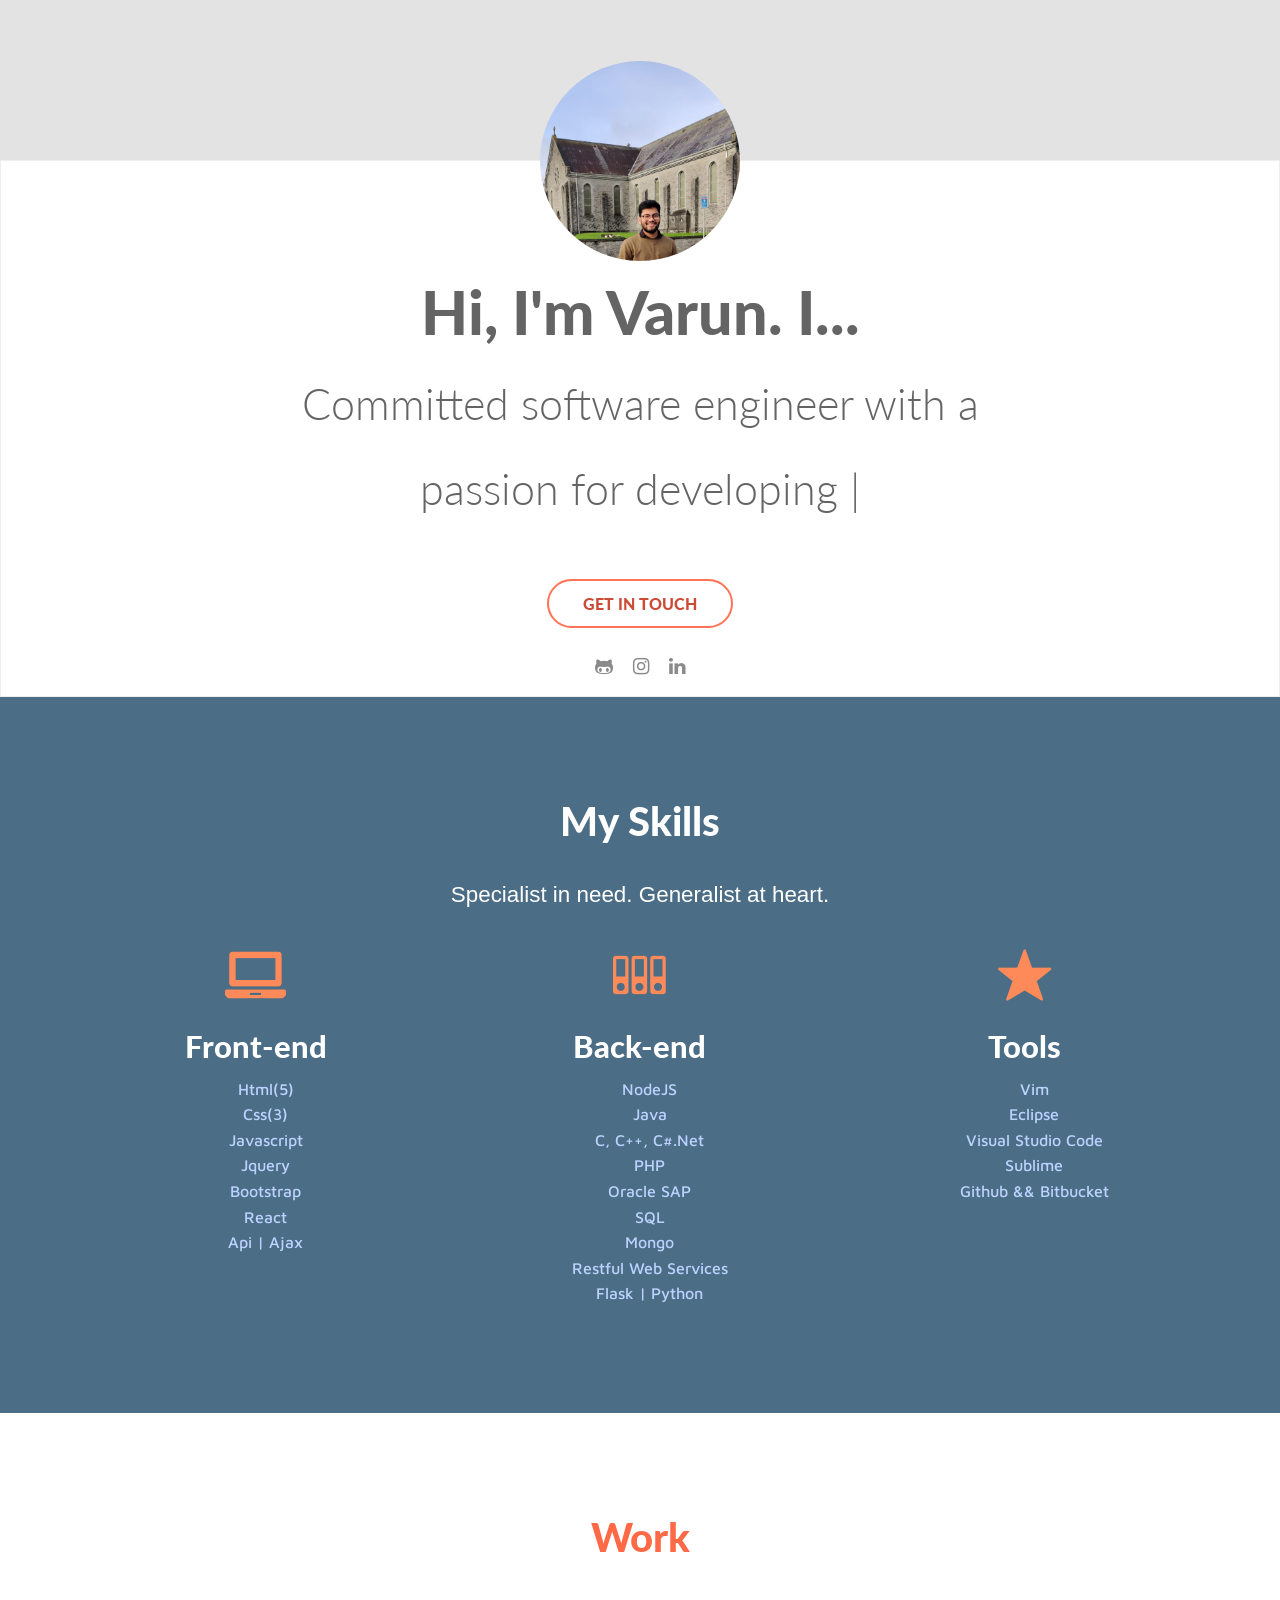
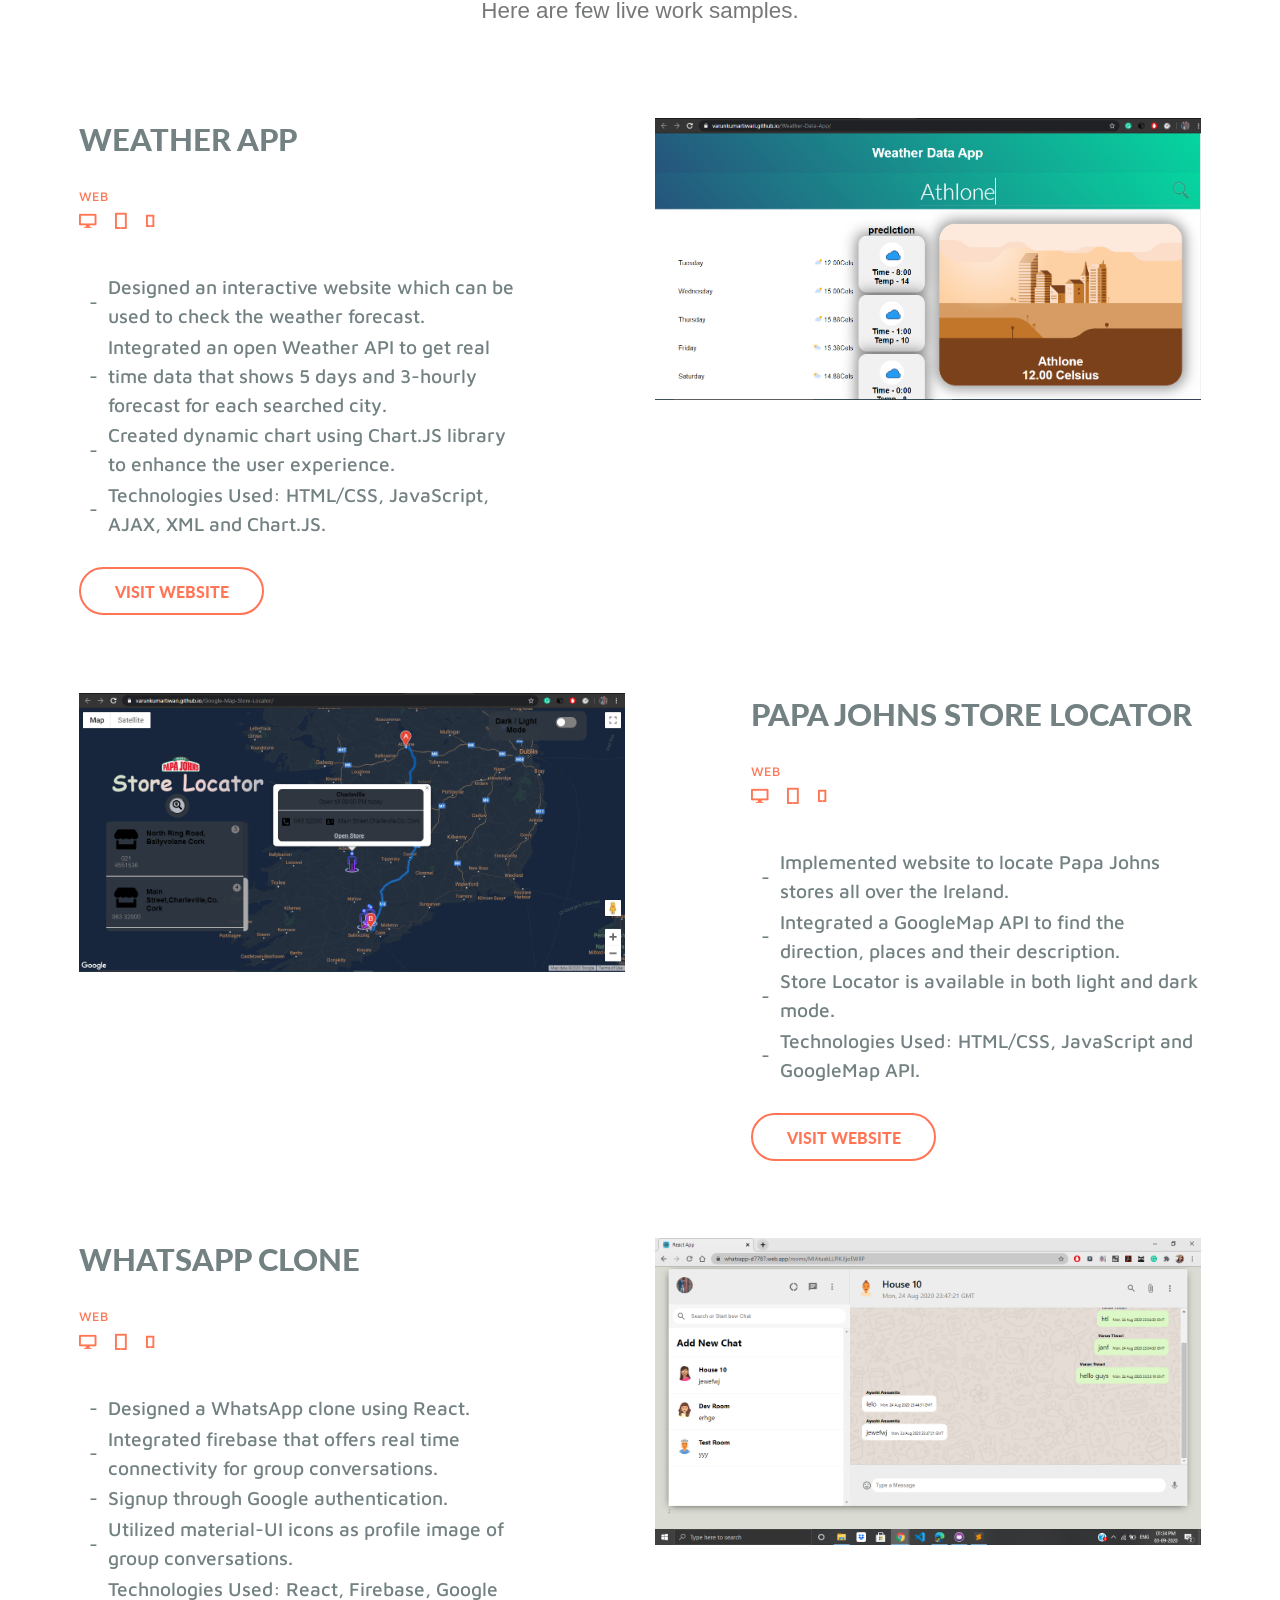
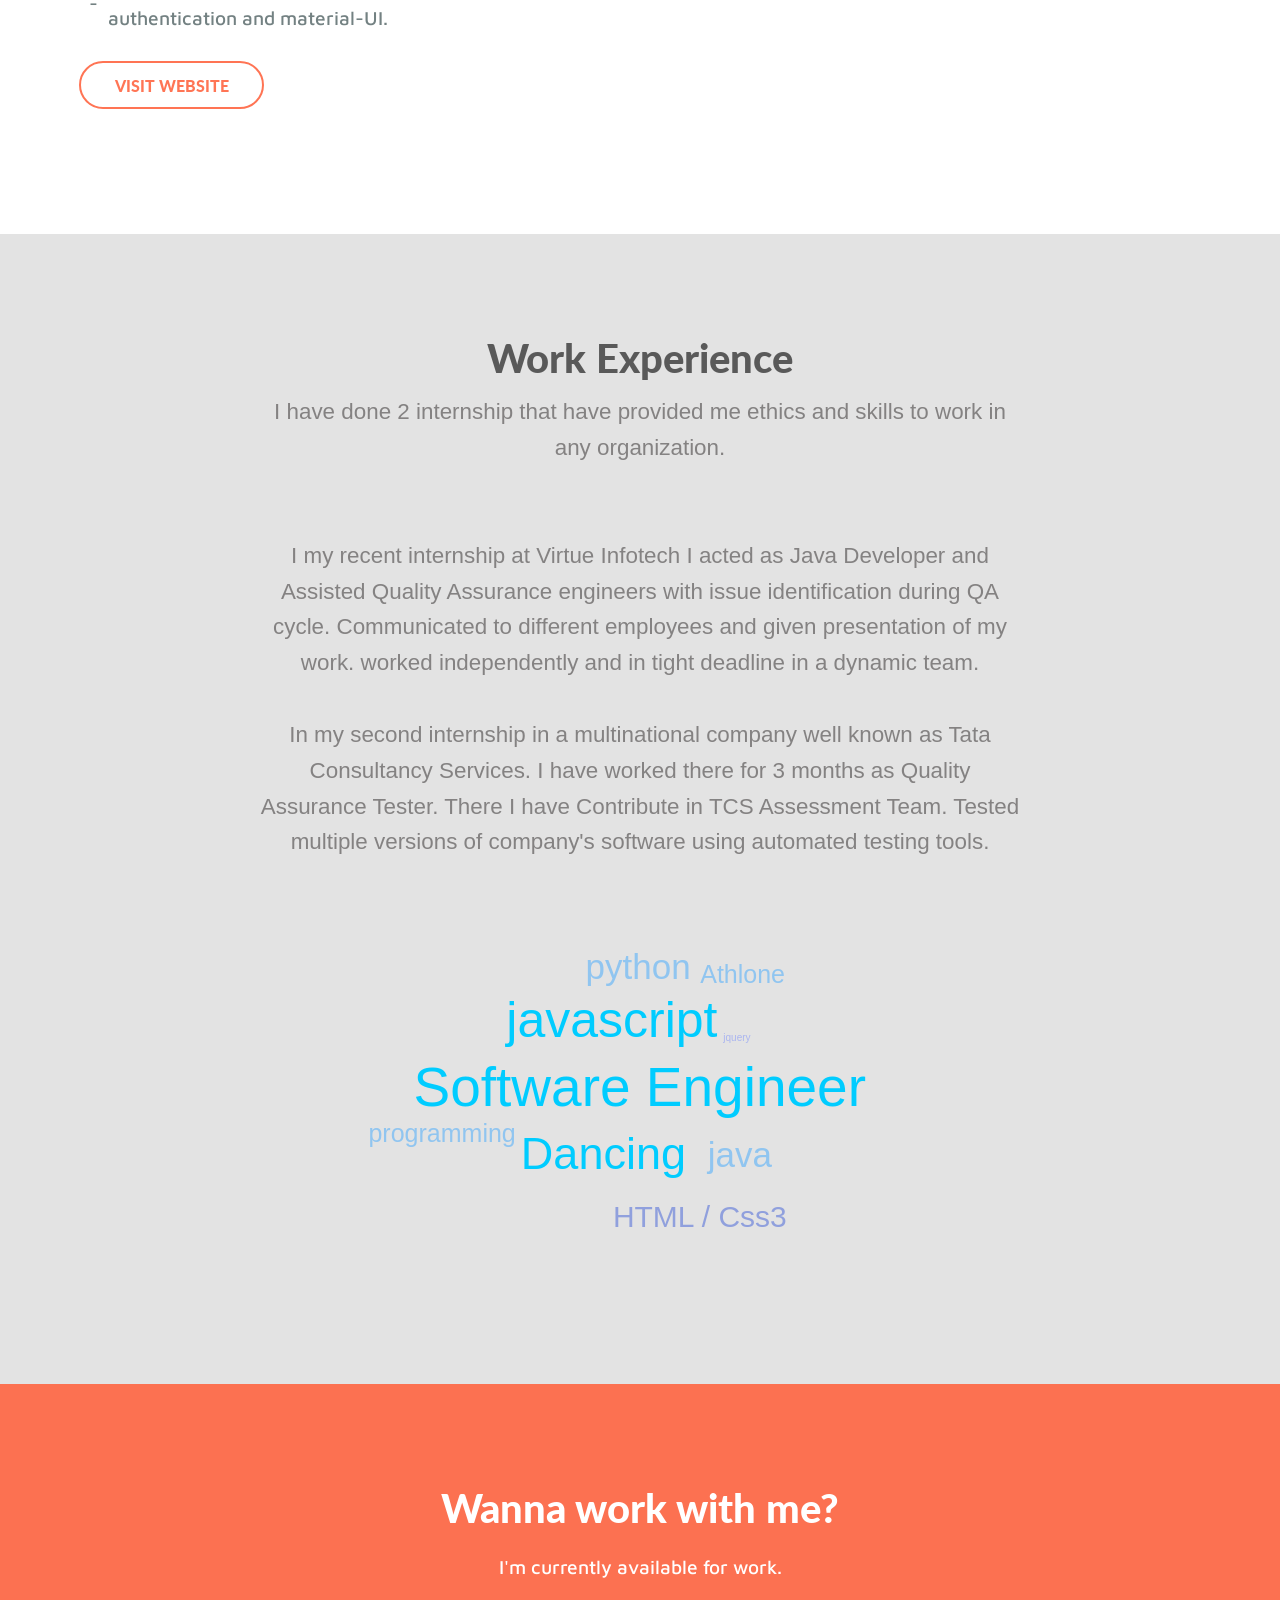
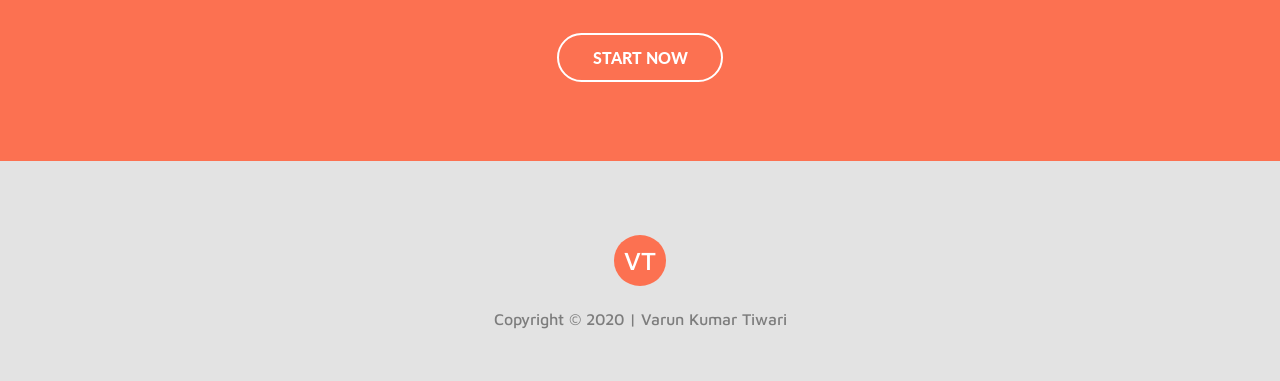
==== commit 6c054b6a: "Update index.html" ====
--- a/index.html
+++ b/index.html
@@ -223,7 +223,7 @@
 
 			<div class="row work-row"> <!-- odd -->
 				<div class="small-12 medium-6 medium-push-6 columns">
-					<img src="assets/images/whatsapp.PNG" alt="">
+					<img src="assets/images/whatsapp.png" alt="">
 				</div>
 				<div class="small-12 medium-5 medium-pull-7 columns">
 					<div class="details details-ftm">
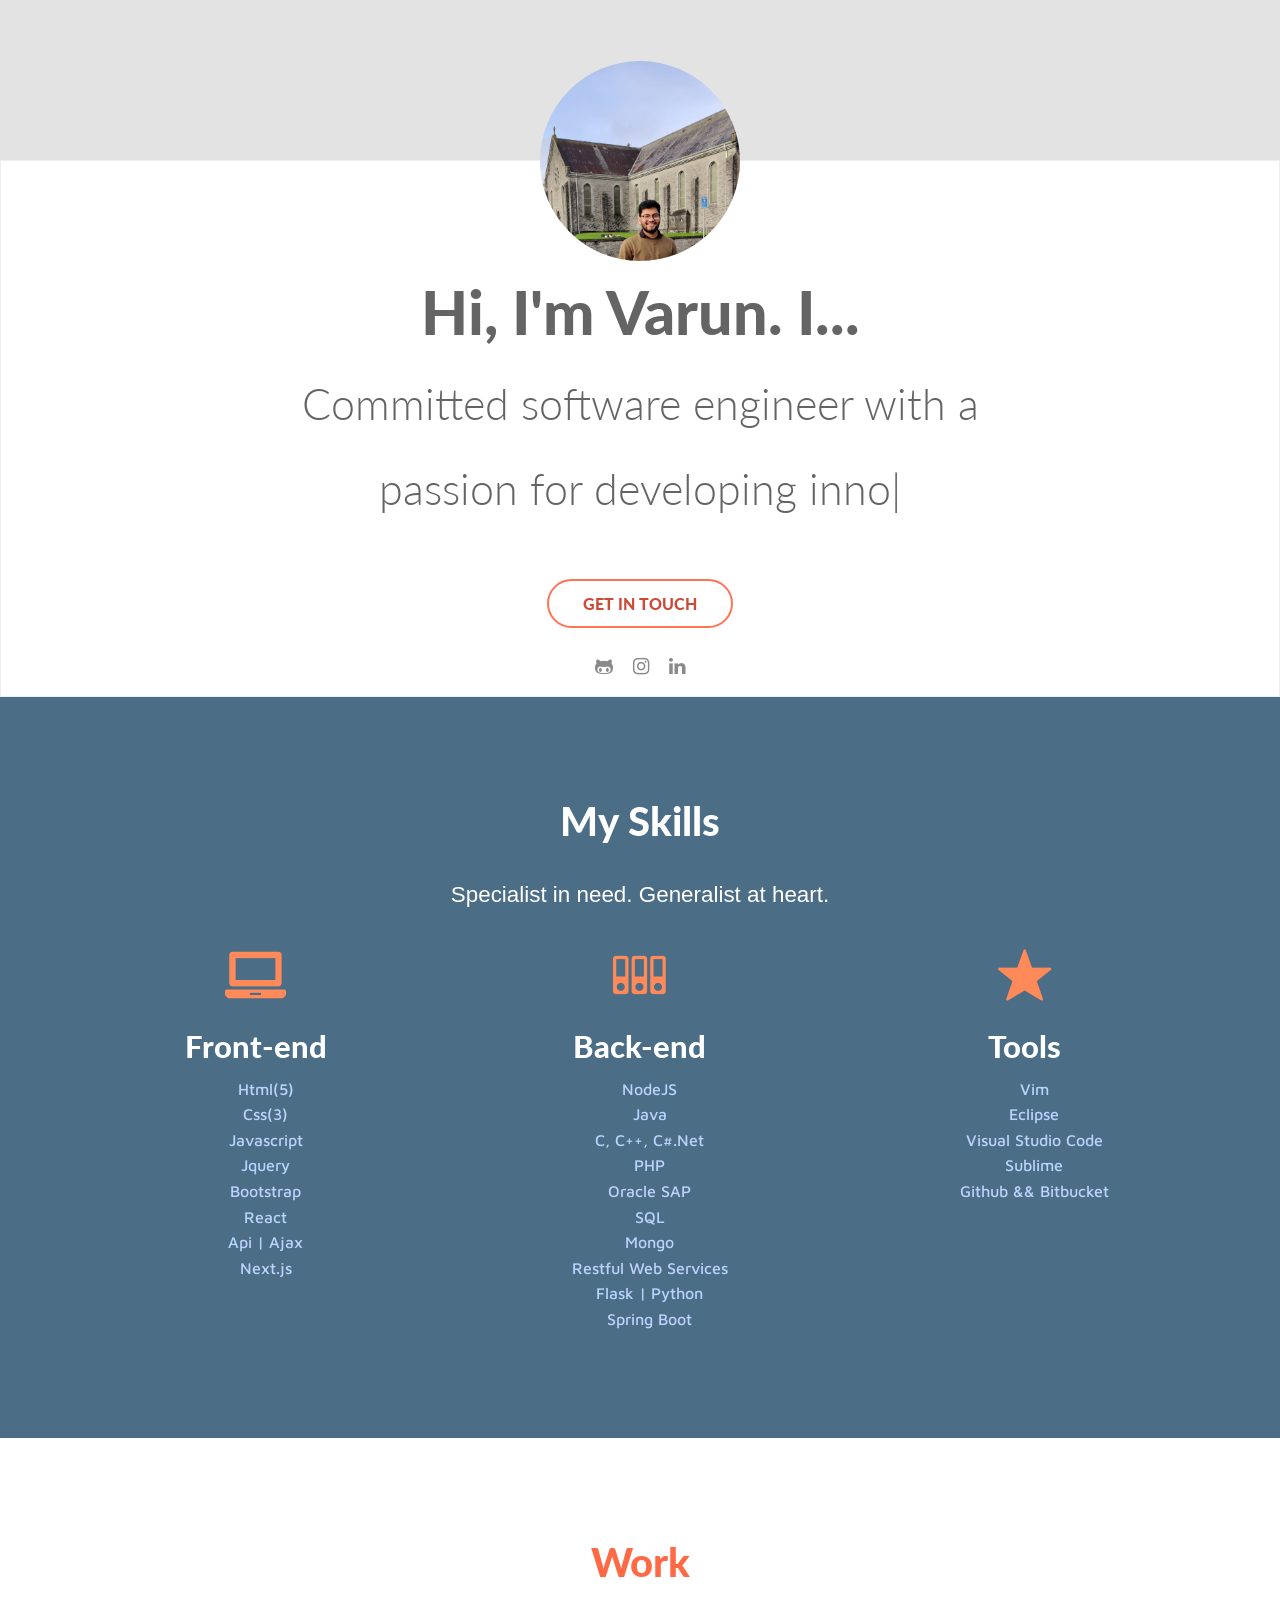
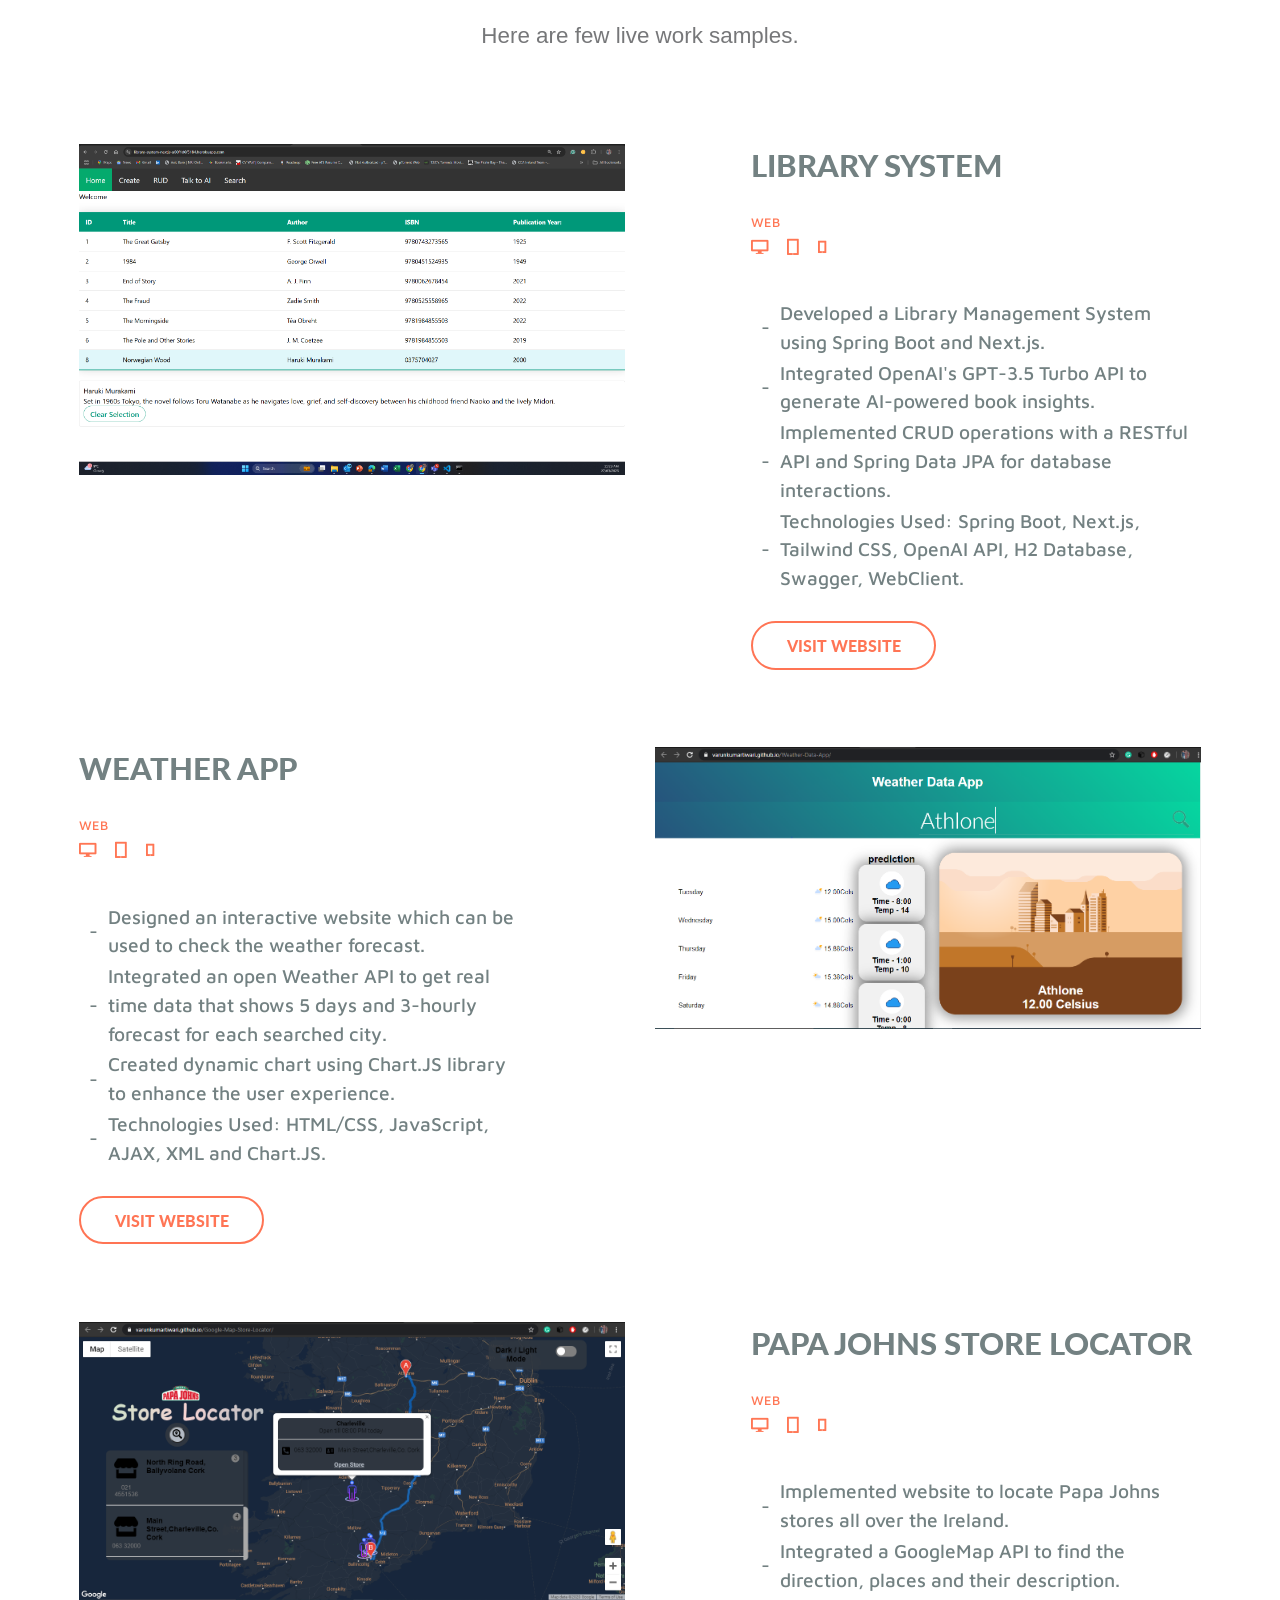
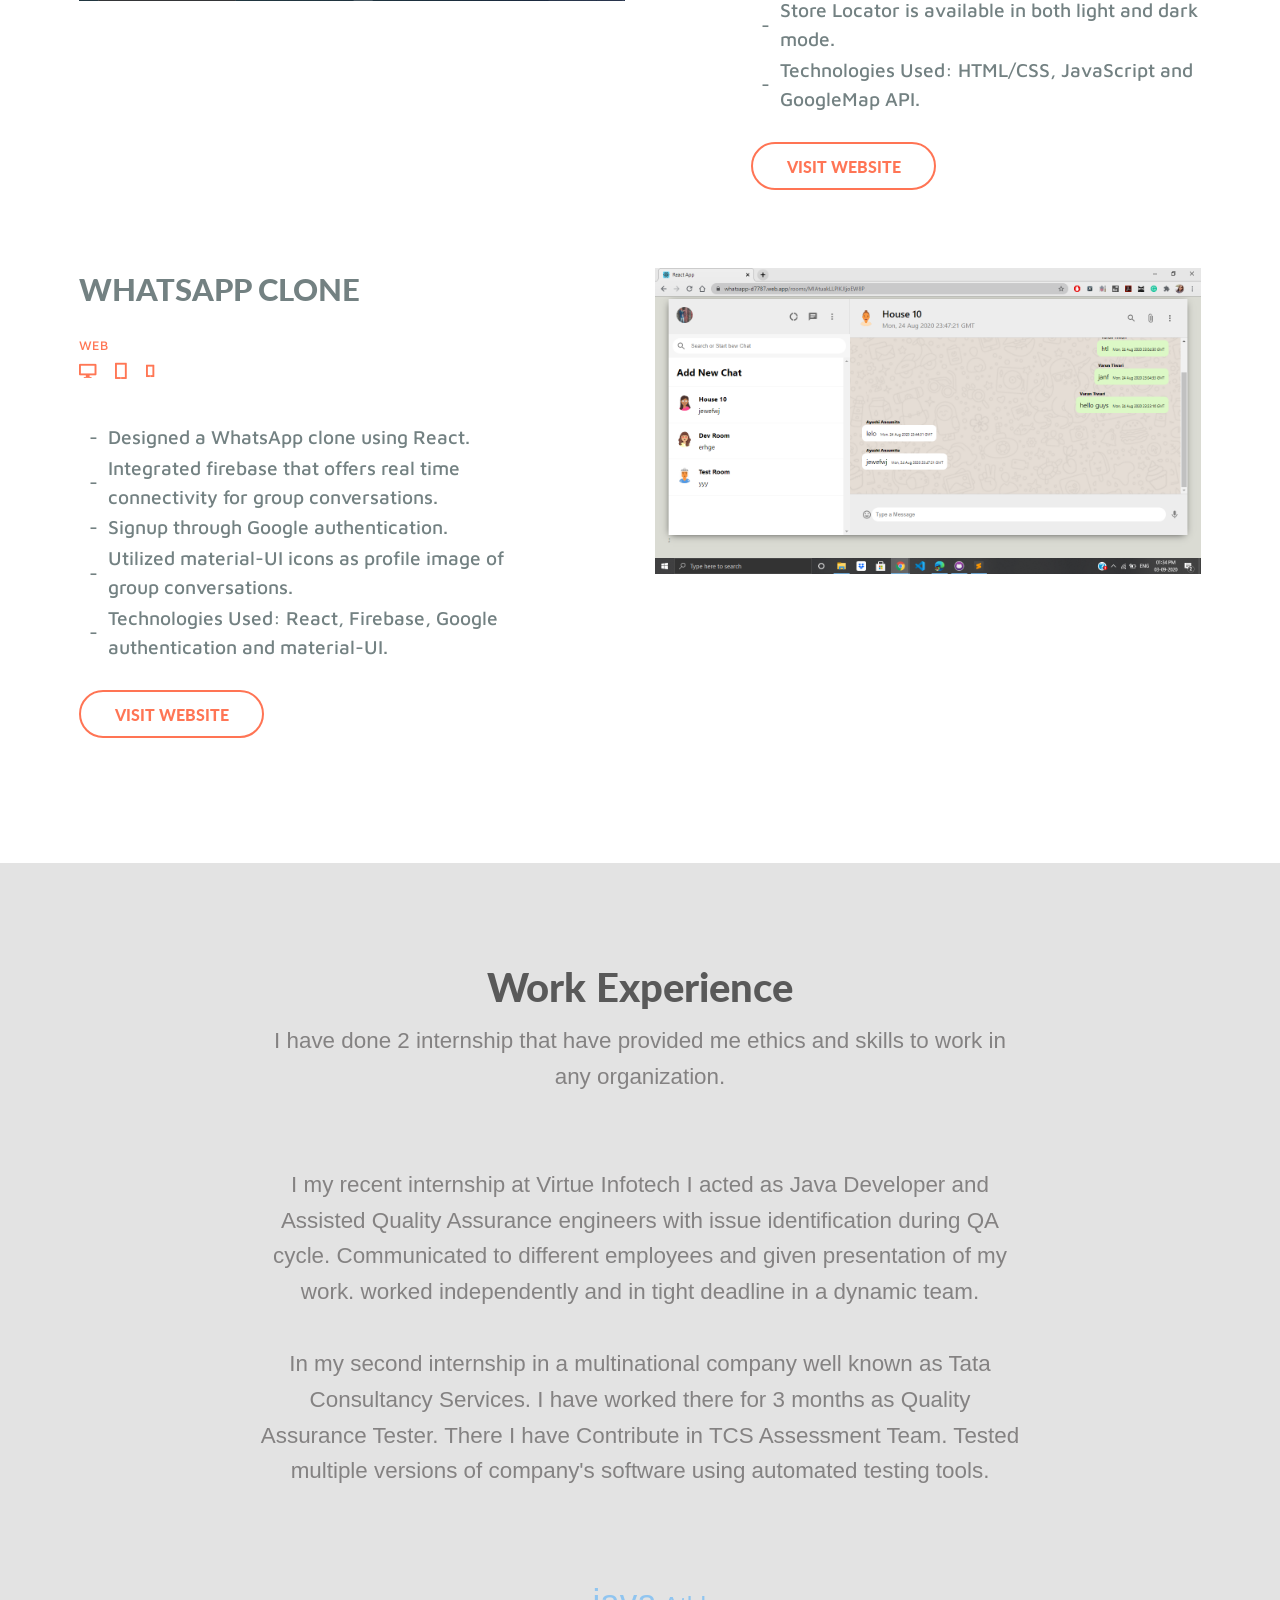
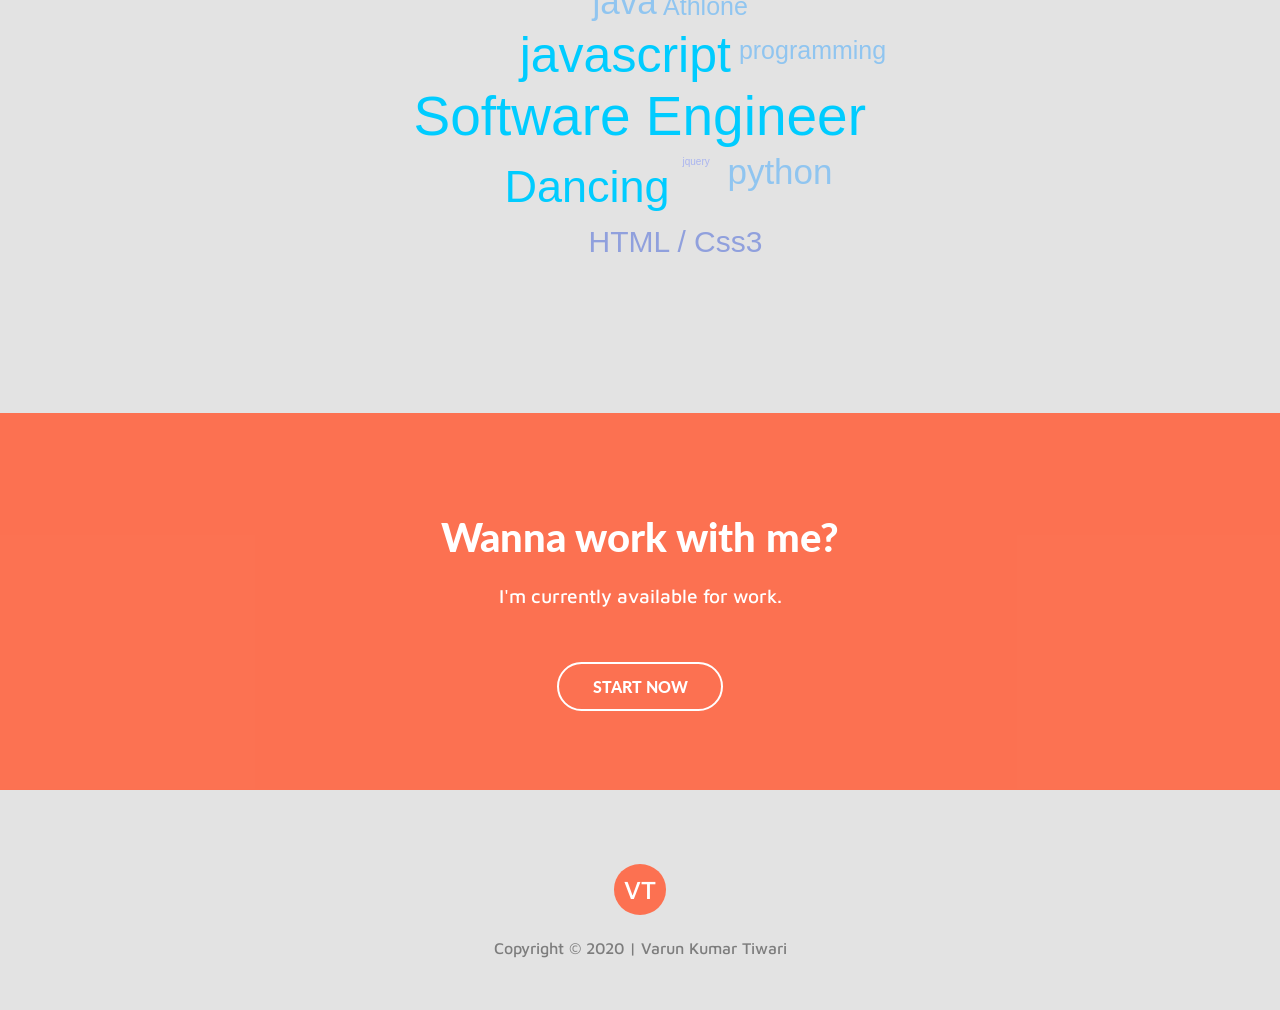
==== commit caac48fc: "add Library system" ====
--- a/index.html
+++ b/index.html
@@ -80,6 +80,7 @@
 						<li>Bootstrap</li>
 						<li>React</li>
 						<li>Api | Ajax</li>
+						<li>Next.js</li>
 					</ul>
 				</div>
 				<div class="small-12 medium-4 columns text-center experience-topics">
@@ -95,6 +96,7 @@
 						<li>Mongo</li>
 						<li>Restful Web Services</li>
 						<li>Flask | Python</li>
+						<li>Spring Boot</li>
 					</ul>
 				</div>
 				<div class="small-12 medium-4 columns text-center experience-topics">
@@ -106,6 +108,8 @@
 						<li>Visual Studio Code</li>
 						<li>Sublime</li>
 						<li>Github && Bitbucket</li>
+						
+
 					</ul>
 				</div>
 			</div>
@@ -117,7 +121,57 @@
 			<div class="row">
 				<p class="text-center tag-line">Here are few live work samples.</p>
 			</div>
-
+			
+			<div class="row work-row"> <!-- even -->
+				<div class="small-12 medium-6 columns">
+					<img src="assets/images/library.png" alt="">
+				</div>
+				<div class="small-12 medium-5 medium-offset-1 columns">
+					<div class="details details-ftm">
+						<h3>Library System</h3>
+						<p class="platform">Web</p>
+						<p class="icons"><i class="fi-monitor"></i><i class="fi-tablet-portrait"></i><i class="fi-mobile"></i></p>
+
+							<table>
+								<tr>
+									<td>
+										-
+									</td>
+									<td>
+										Developed a Library Management System using Spring Boot and Next.js. 
+									</td>
+								</tr>
+								<tr>
+									<td>
+										-
+									</td>
+									<td>
+										Integrated OpenAI's GPT-3.5 Turbo API to generate AI-powered book insights.										
+									</td>
+								</tr>
+								<tr>
+									<td>
+										-
+									</td>
+									<td>
+										Implemented CRUD operations with a RESTful API and Spring Data JPA for database interactions. 
+									</td>
+								</tr>
+								<tr>
+									<td>
+										-
+									</td>
+									<td>
+										Technologies Used: Spring Boot, Next.js, Tailwind CSS, OpenAI API, H2 Database, Swagger, WebClient.
+									</td>
+								</tr>
+								
+							</table> 
+							 <br>
+						<a class="my-button" target="_blank" href="https://library-system-nextjs-a60f1d6f5184.herokuapp.com/">Visit Website</a>
+					</div>
+				</div>
+			</div>
 
 			<div class="row work-row"> <!-- odd -->
 				<div class="small-12 medium-6 medium-push-6 columns">
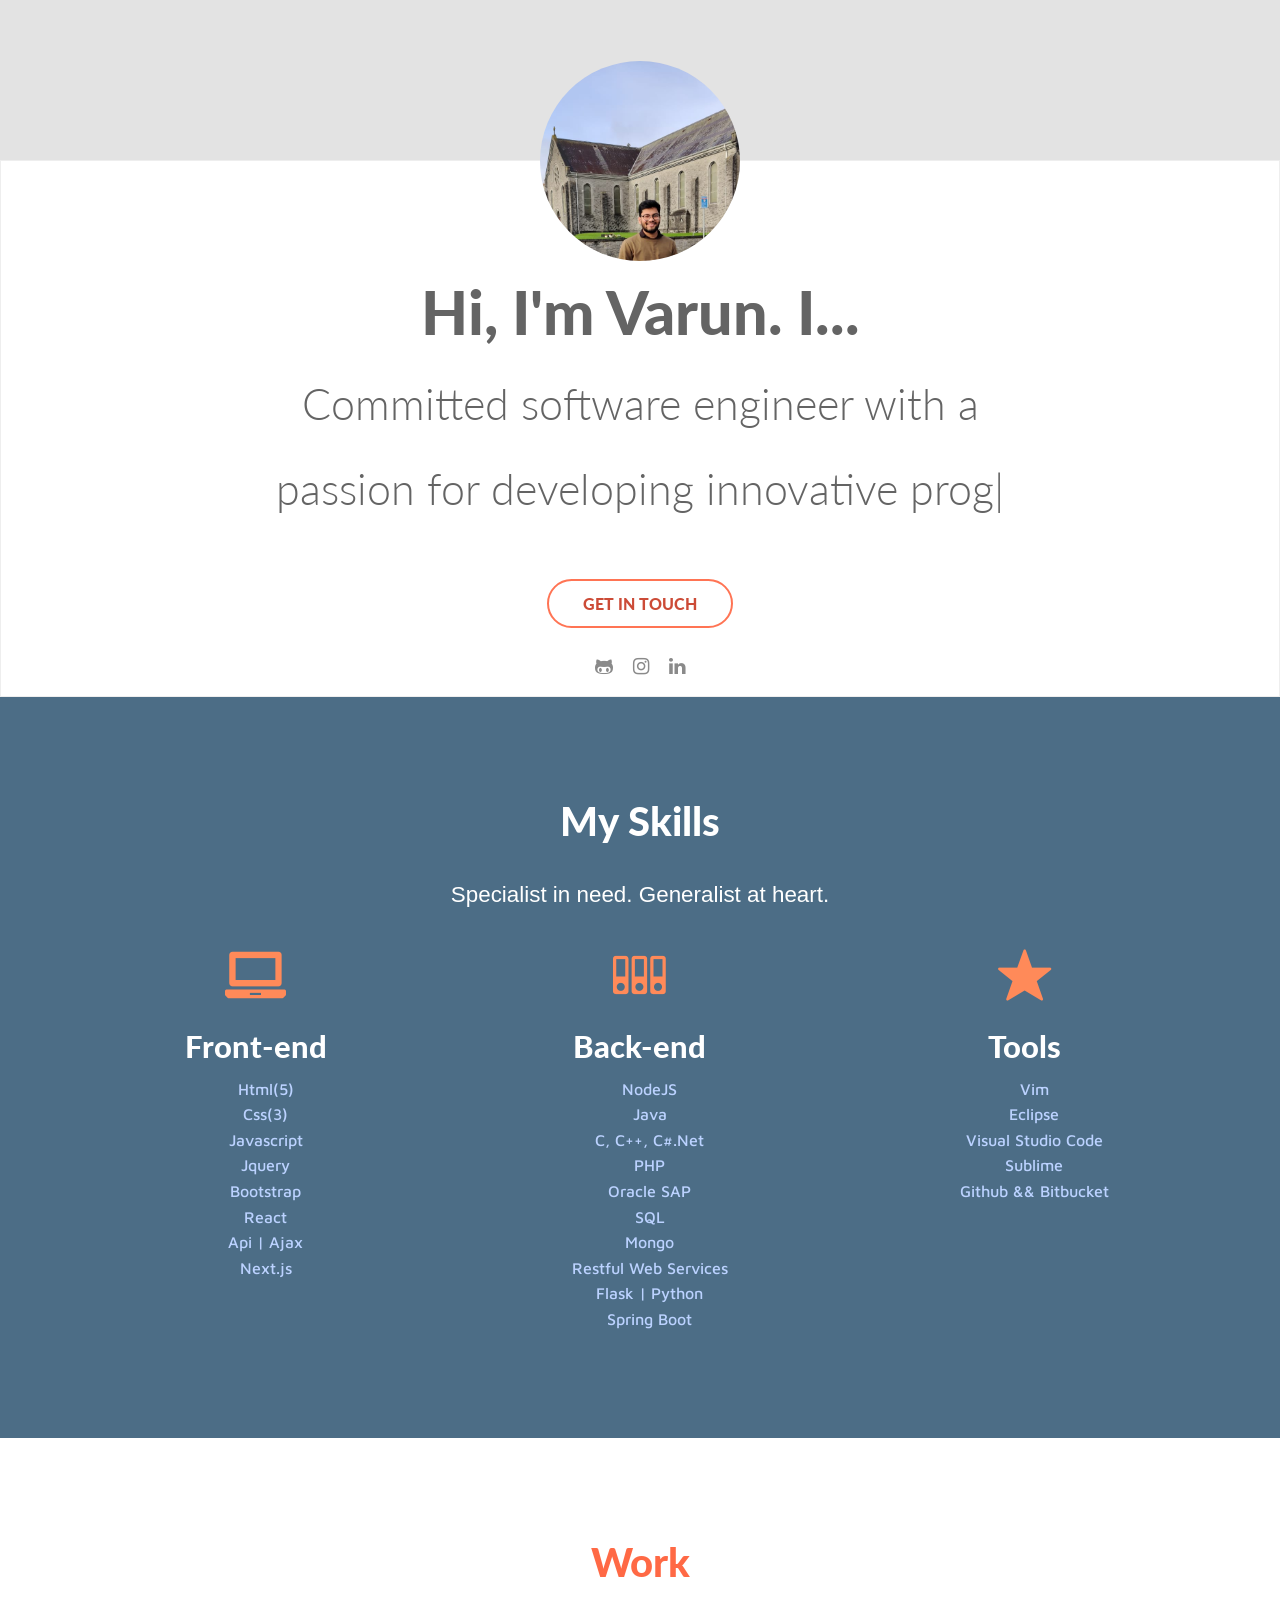
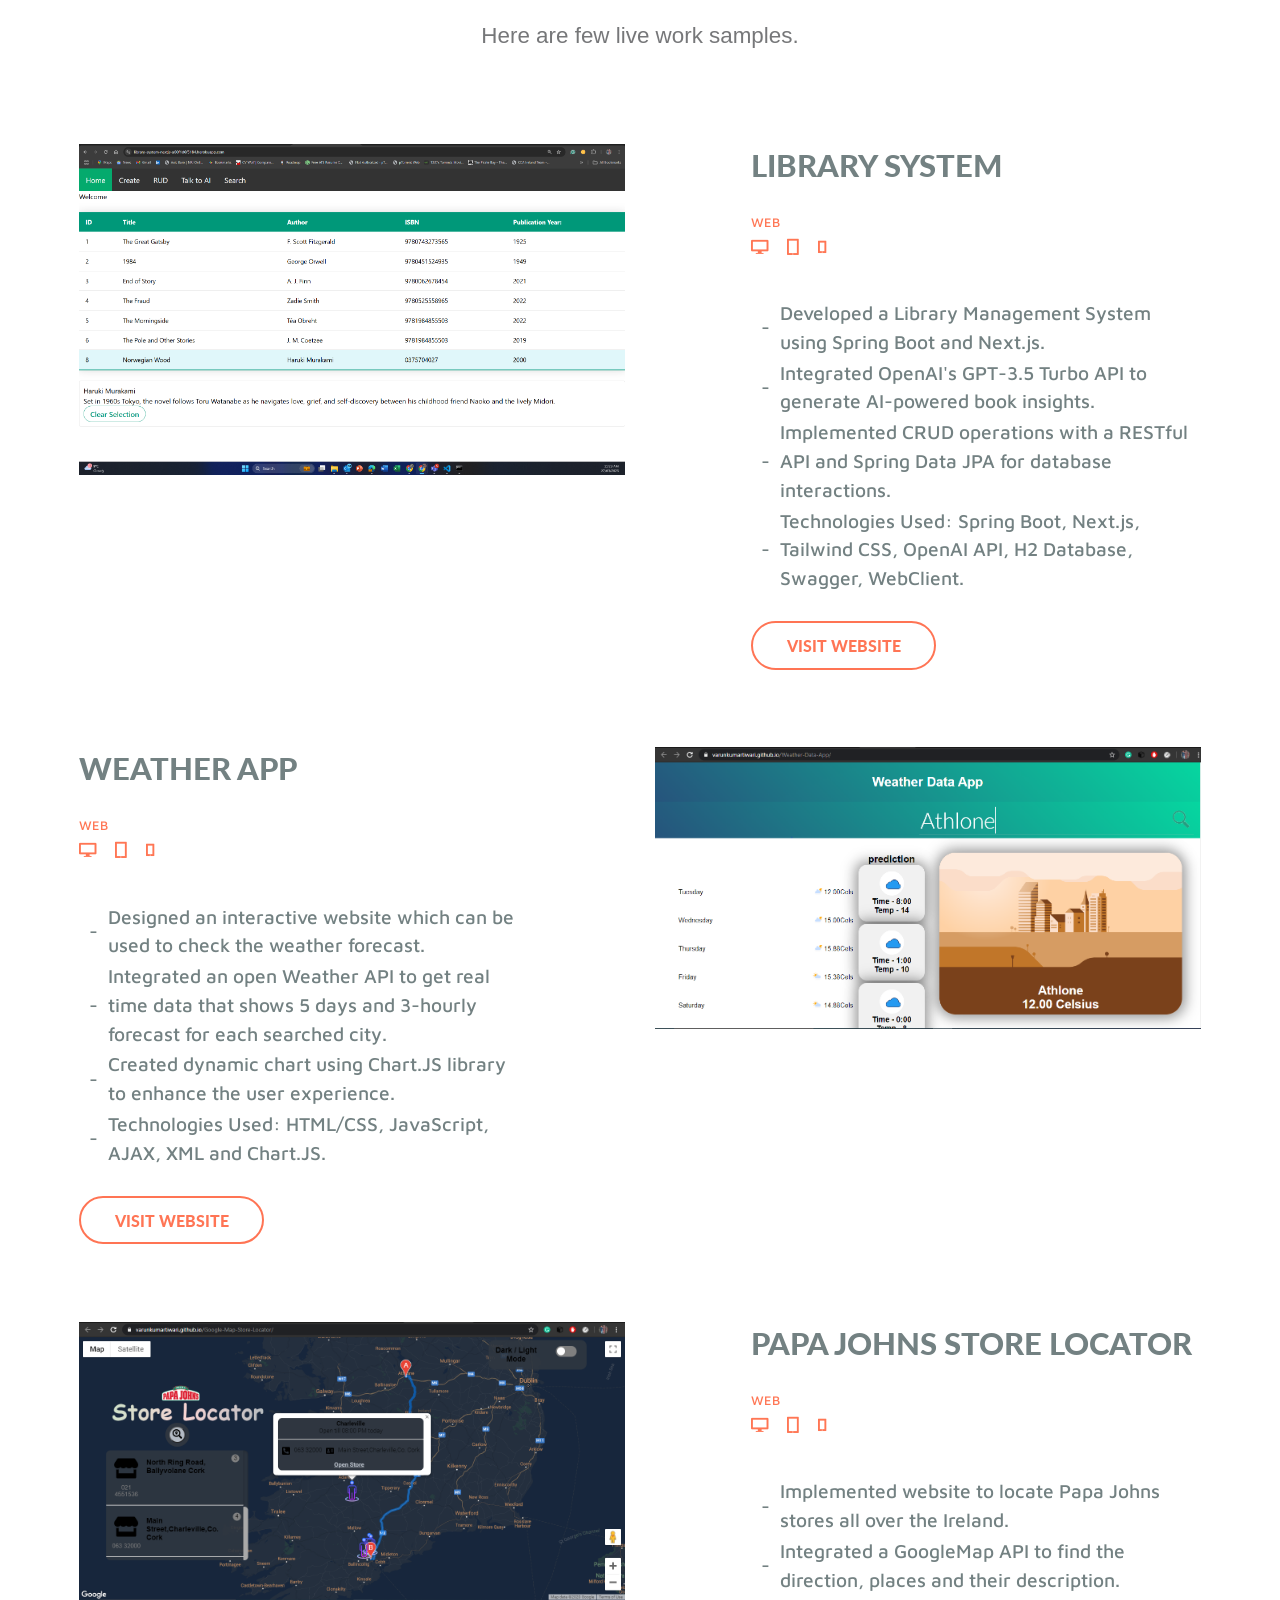
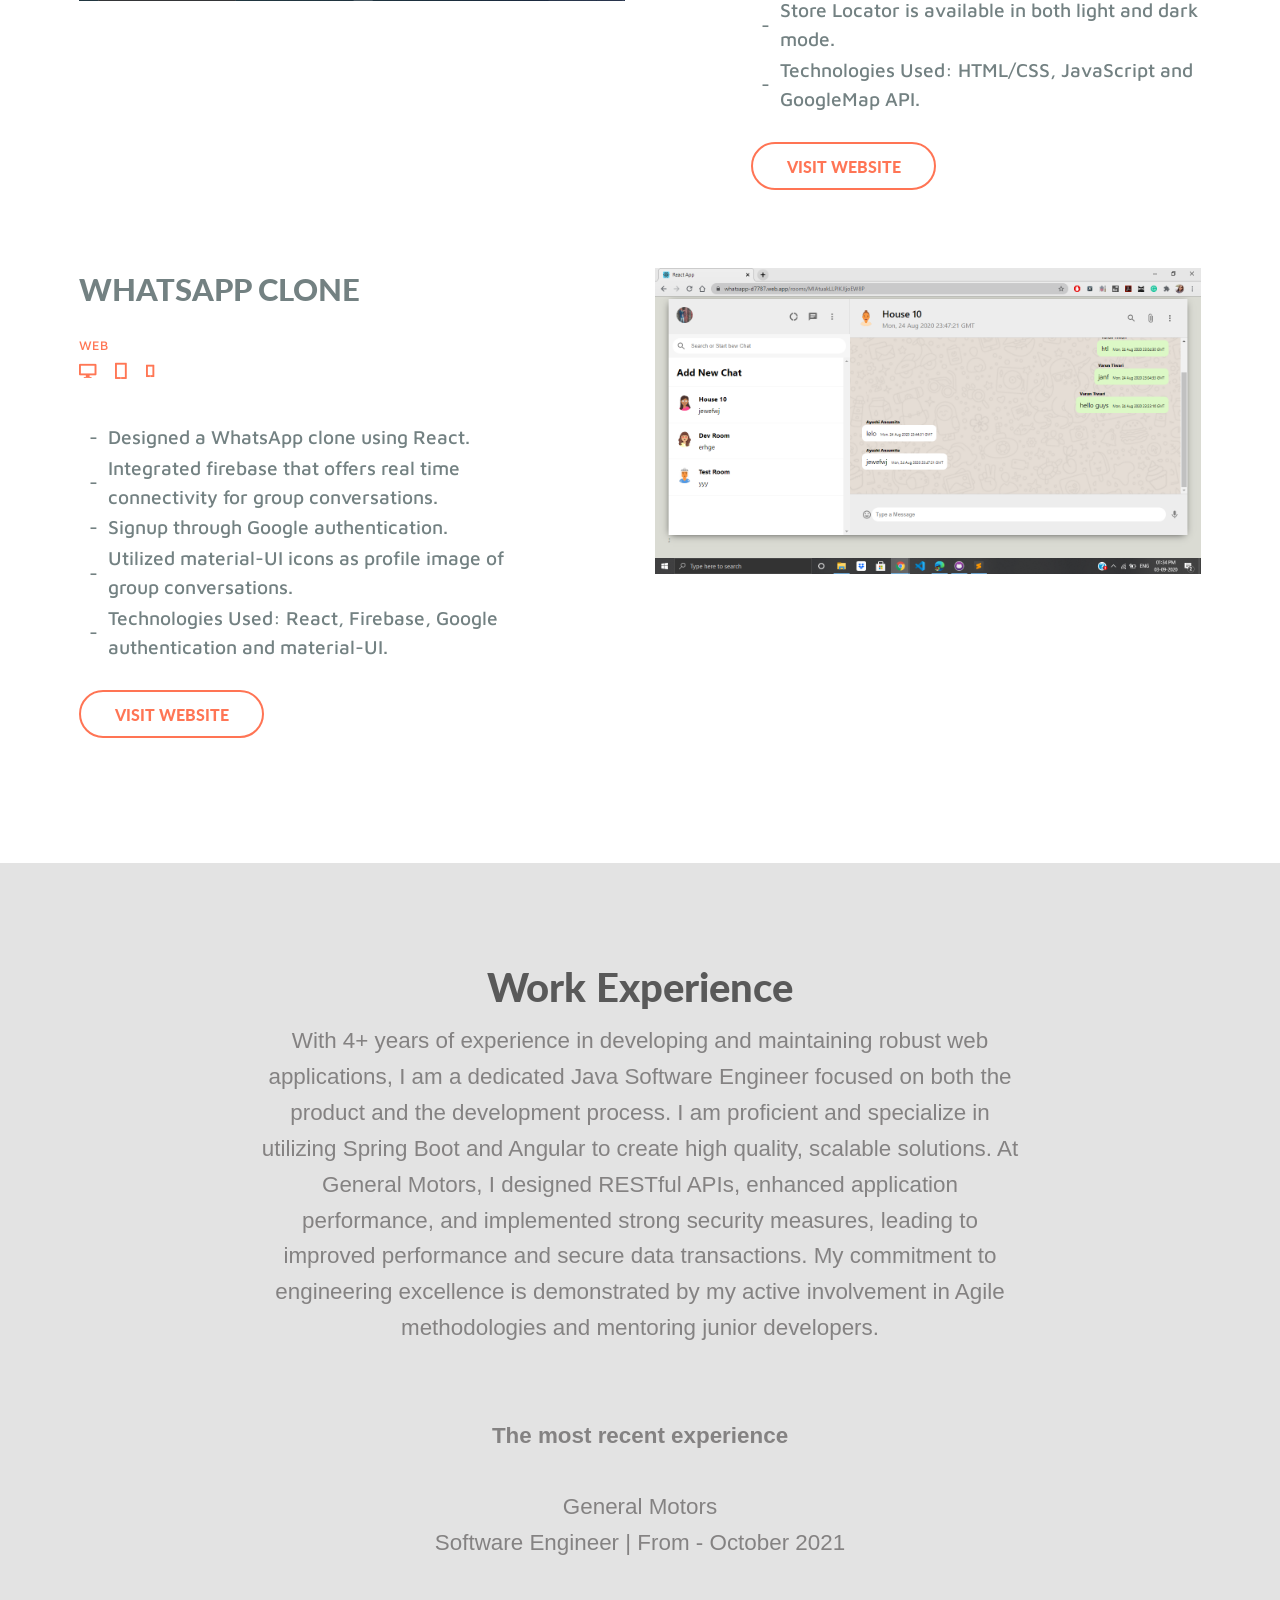
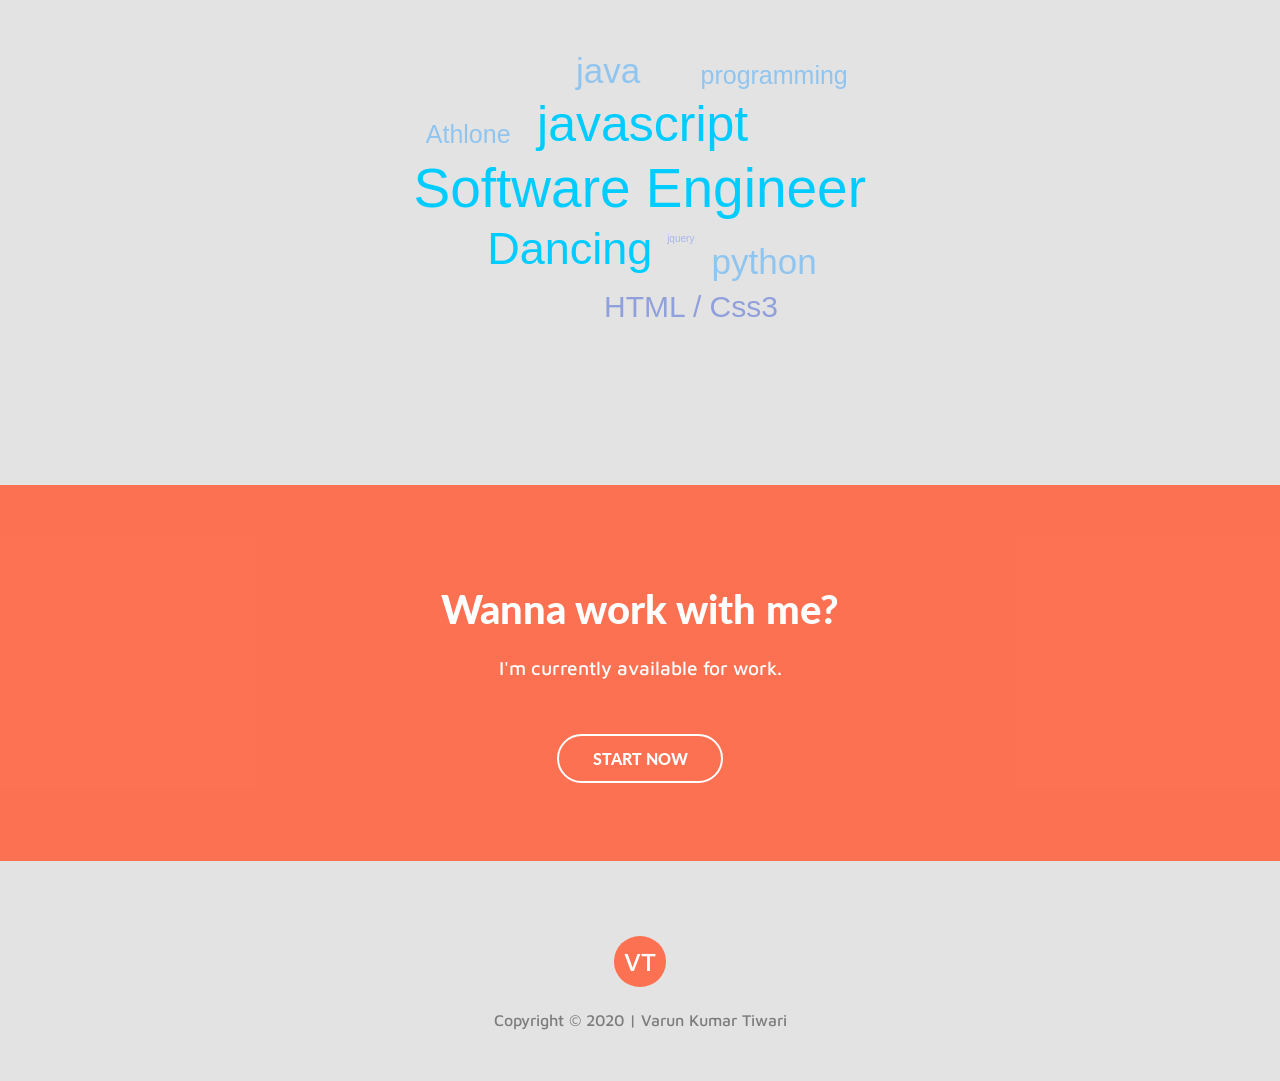
==== commit 52140b2d: "update experience" ====
--- a/index.html
+++ b/index.html
@@ -10,7 +10,9 @@
 	<link rel="stylesheet" href="bower_components/foundation-sites/dist/css/foundation.min.css">
 	<link rel="stylesheet" href="">
 	<script src="bower_components/foundation-sites/dist/js/foundation.min.js" charset="utf-8"></script>
-	<script src="bower_components/normalize-css/normalize.css" charset="utf-8"></script>
+	<!-- <script src="bower_components/normalize-css/normalize.css" charset="utf-8"></script> -->
+	<link rel="stylesheet" href="bower_components/normalize-css/normalize.css">
+
 	<script src="bower_components/typed.js/dist/typed.min.js" charset="utf-8"></script>
 	<script src="bower_components/jqcloud2/dist/jqcloud.min.js" charset="utf-8"></script>
 	<link rel="stylesheet" href="bower_components/jqcloud2/dist/jqcloud.min.css">
@@ -342,17 +344,16 @@
 			<div class="row">
 				<div class="small-12 medium-8 medium-offset-2">
 					<p class="text-center tag-line">
-						I have done 2 internship that have provided me ethics and skills to work in any 
-						organization. <br><br><br>
-						I my recent internship at Virtue Infotech I acted as Java Developer and Assisted 
-						Quality Assurance engineers with issue identiﬁcation during QA cycle. Communicated 
-						to  different employees and given presentation of my work. worked independently and
-						 in tight deadline in a dynamic team.
+						With 4+ years of experience in developing and maintaining robust web applications, I am a dedicated Java Software
+Engineer focused on both the product and the development process. I am proficient and specialize in utilizing Spring
+Boot and Angular to create high quality, scalable solutions. At General Motors, I designed RESTful APIs, enhanced
+application performance, and implemented strong security measures, leading to improved performance and secure
+data transactions. My commitment to engineering excellence is demonstrated by my active involvement in Agile
+methodologies and mentoring junior developers.
+ <br><br><br>
+						<b>The most recent experience</b>
 						<br><br>
-						In my second internship in a multinational company well known as Tata Consultancy 
-						Services. I have worked there for 3 months as Quality Assurance Tester. There I 
-						have Contribute in TCS Assessment Team. Tested multiple versions of company's 
-						software using automated testing tools.  
+						General Motors <br> Software Engineer | From - October 2021
 						 
 						</p>
 
@@ -374,7 +375,9 @@
 					<p class="text-center">I'm currently available for work.</p>
 				</div>
 				<div class="small-12 columns" id="startButtonDiv">
+
 					<a class="my-button form-button" href="mailto:vaarruntiwari@gmail.com">Start Now</a>
+
 				</div>
 			</div>
 		</section>
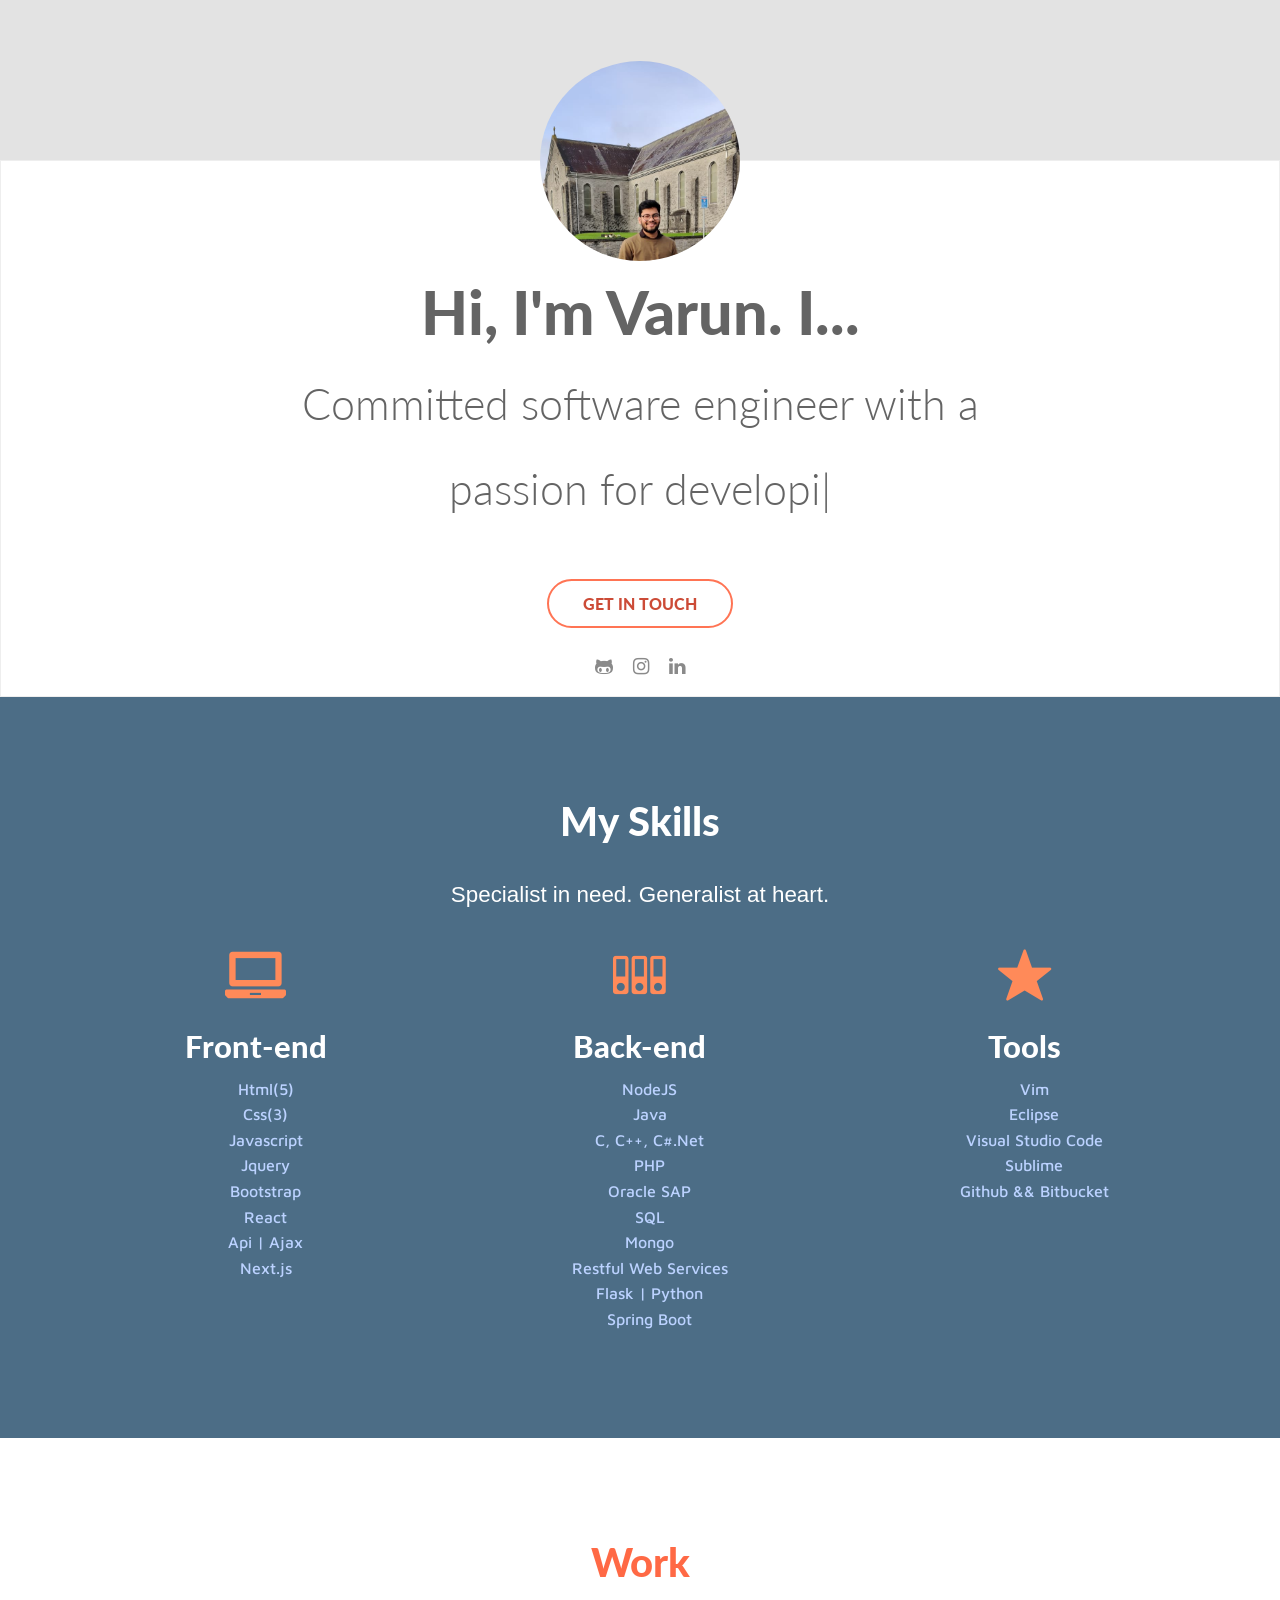
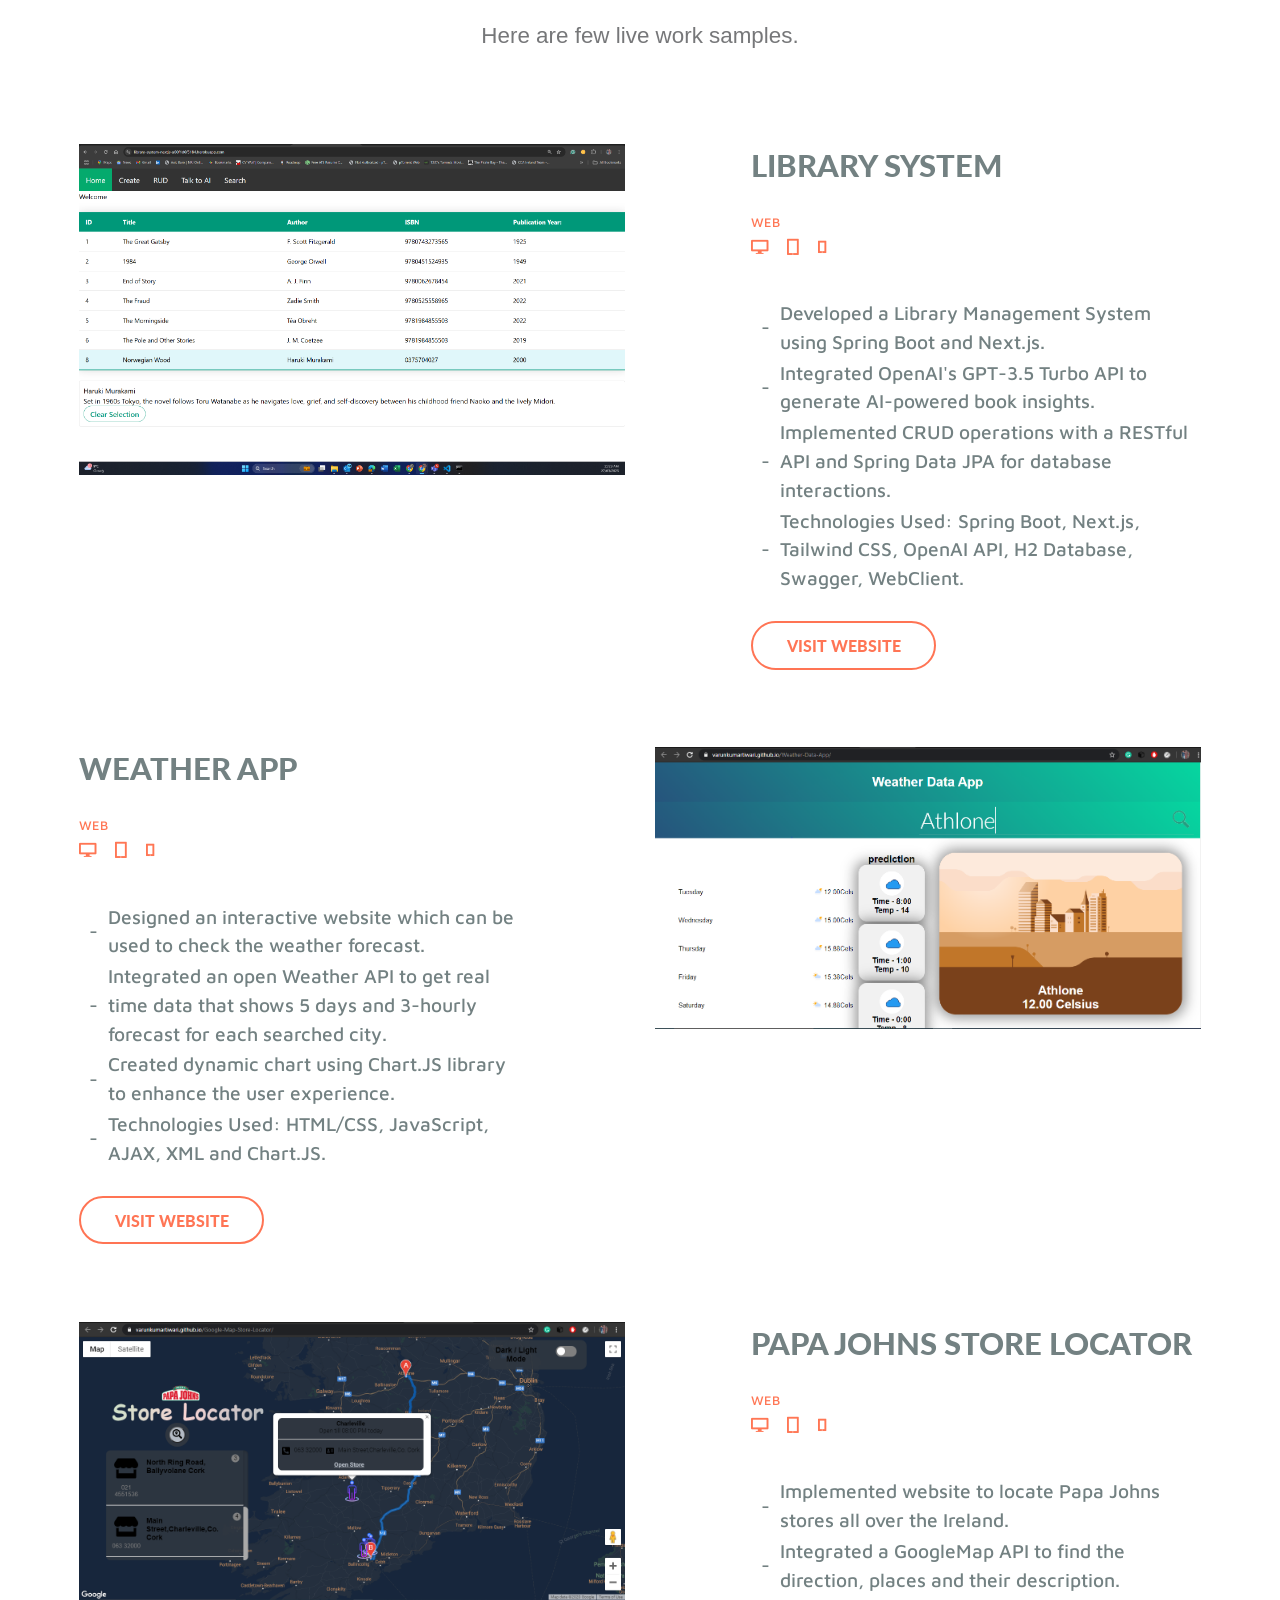
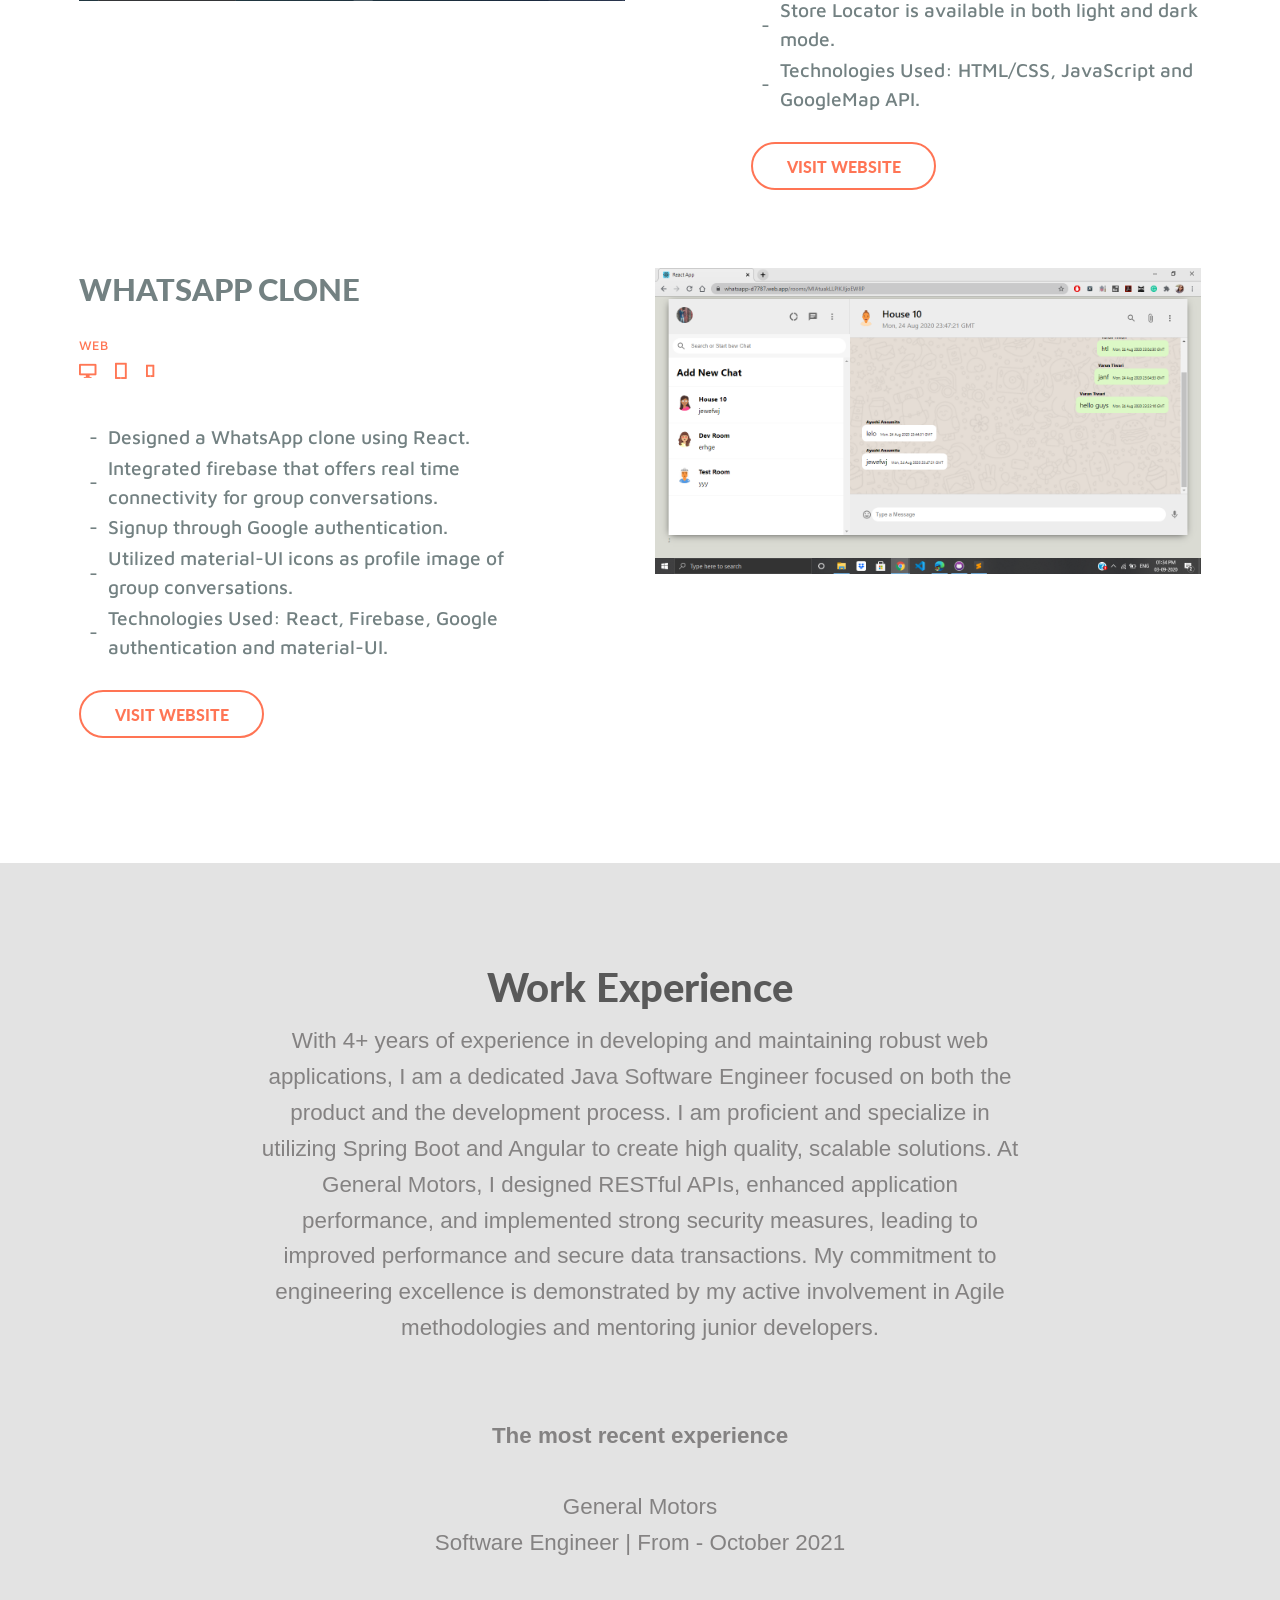
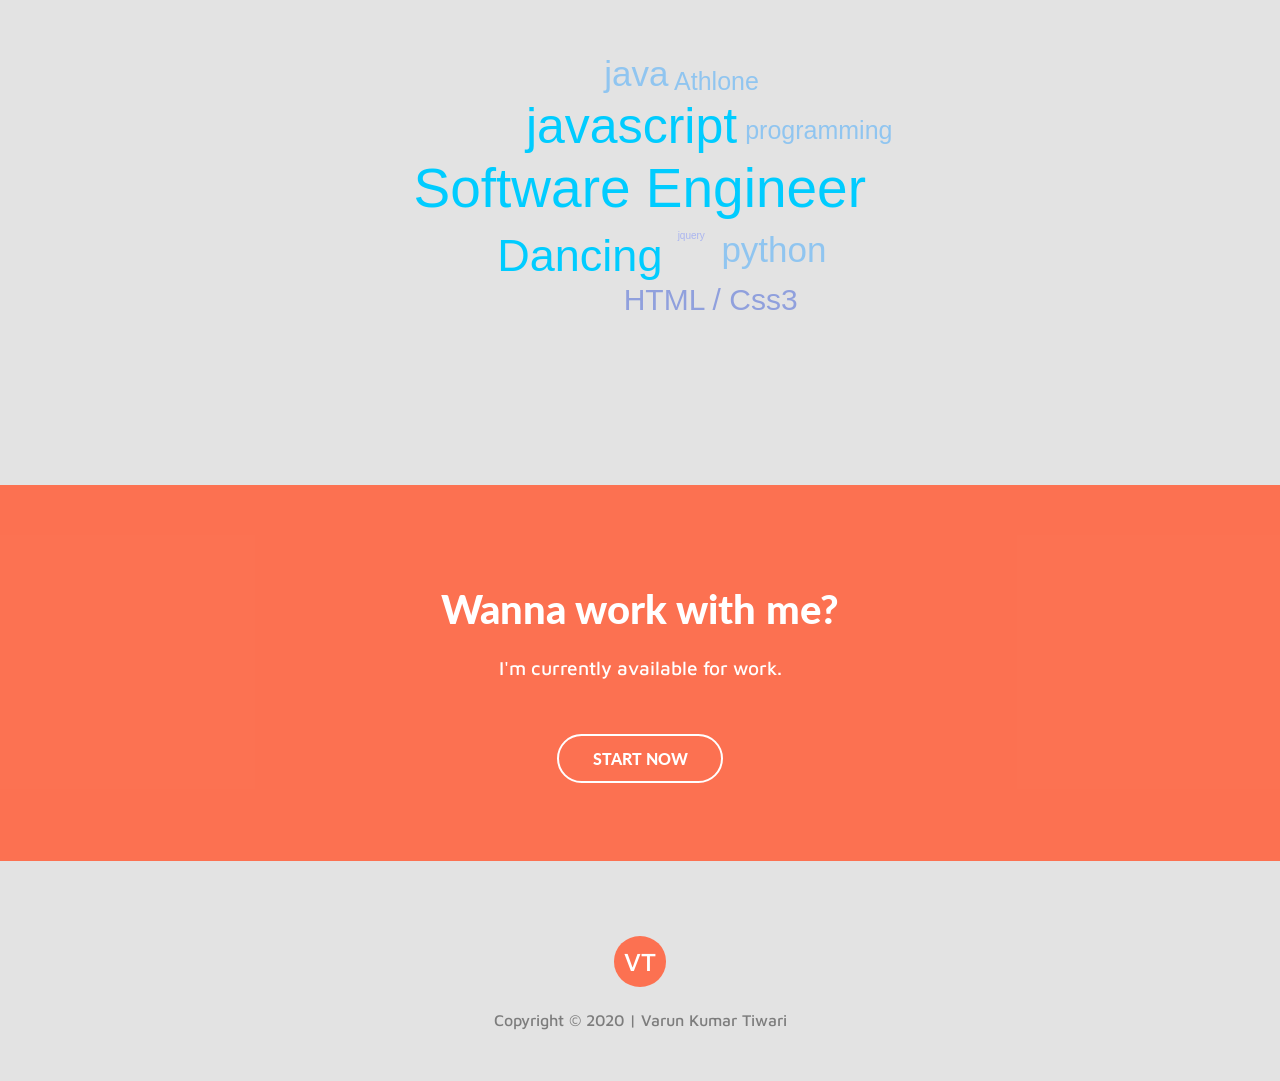
==== commit 59539131: "update" ====
--- a/index.html
+++ b/index.html
@@ -314,7 +314,7 @@
 									</td>
 								</tr>
 								<tr>
-									<td>
+									<td> 
 										-
 									</td>
 									<td>
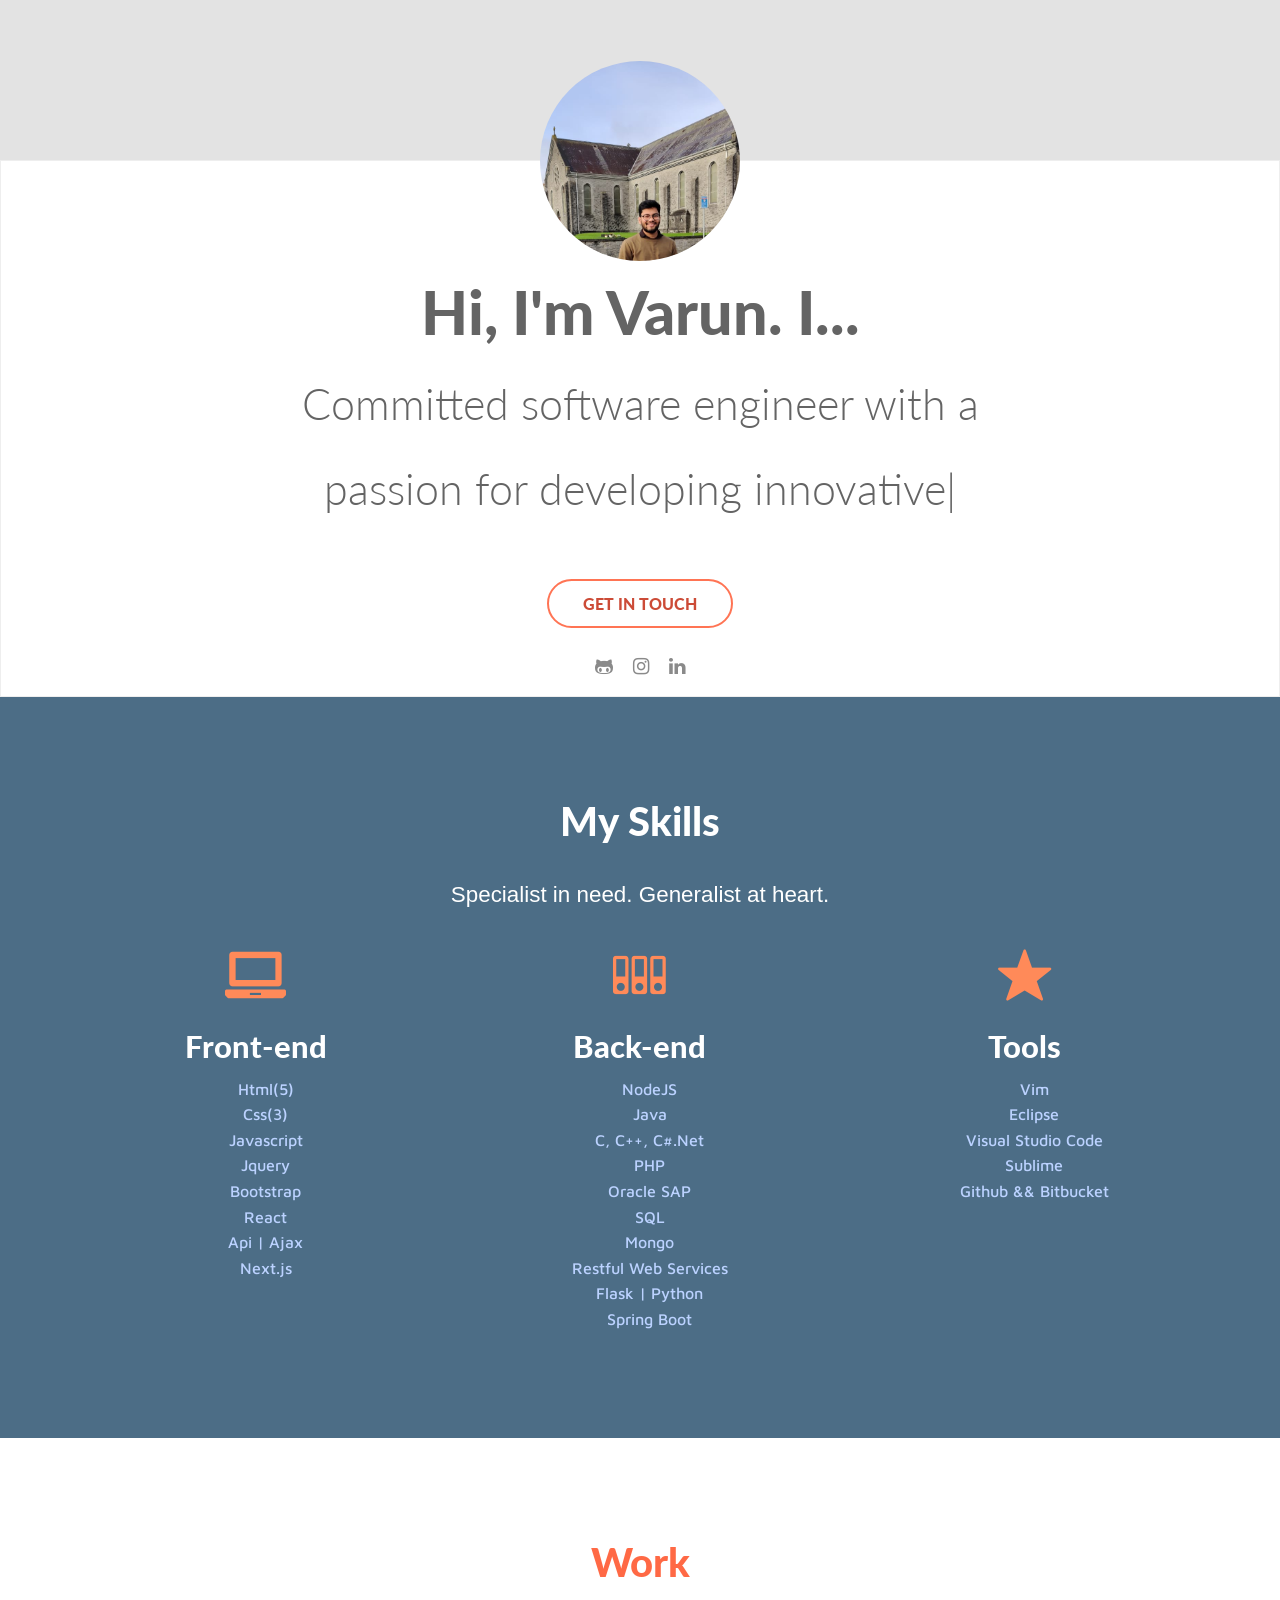
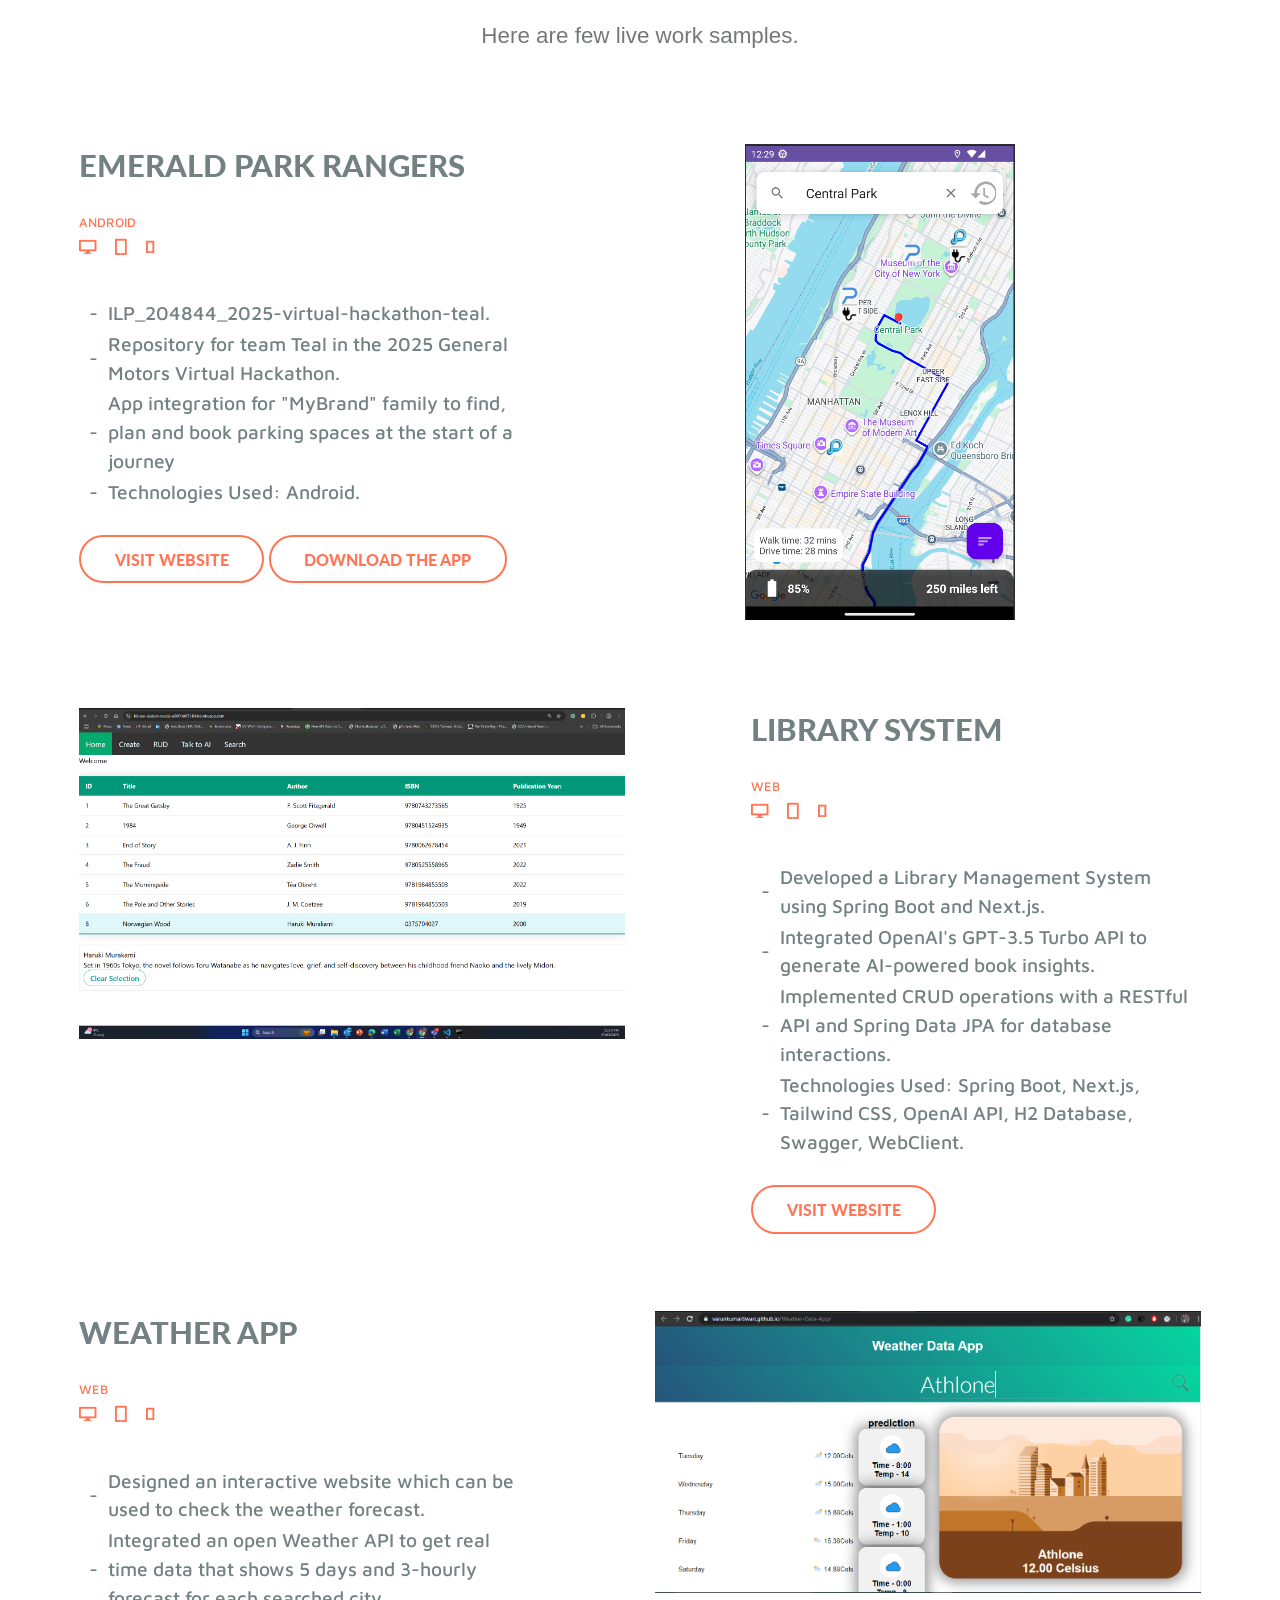
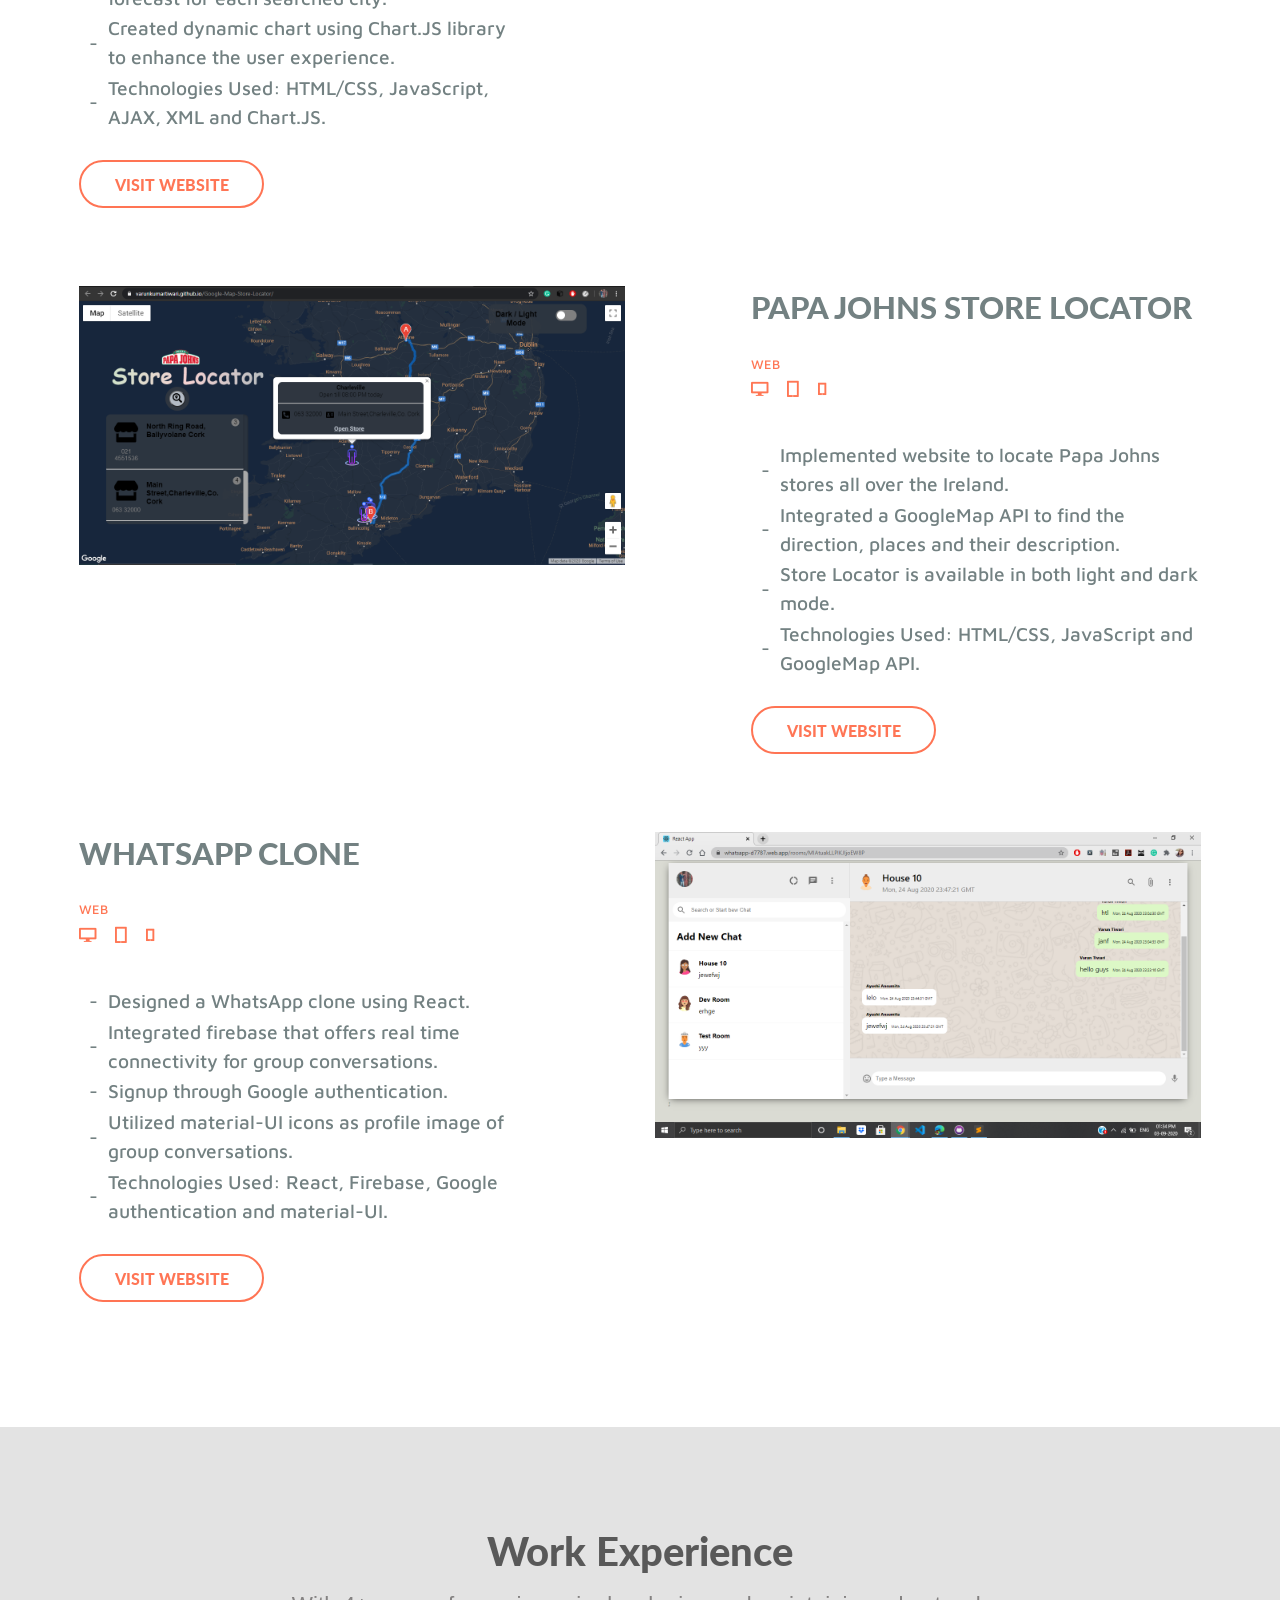
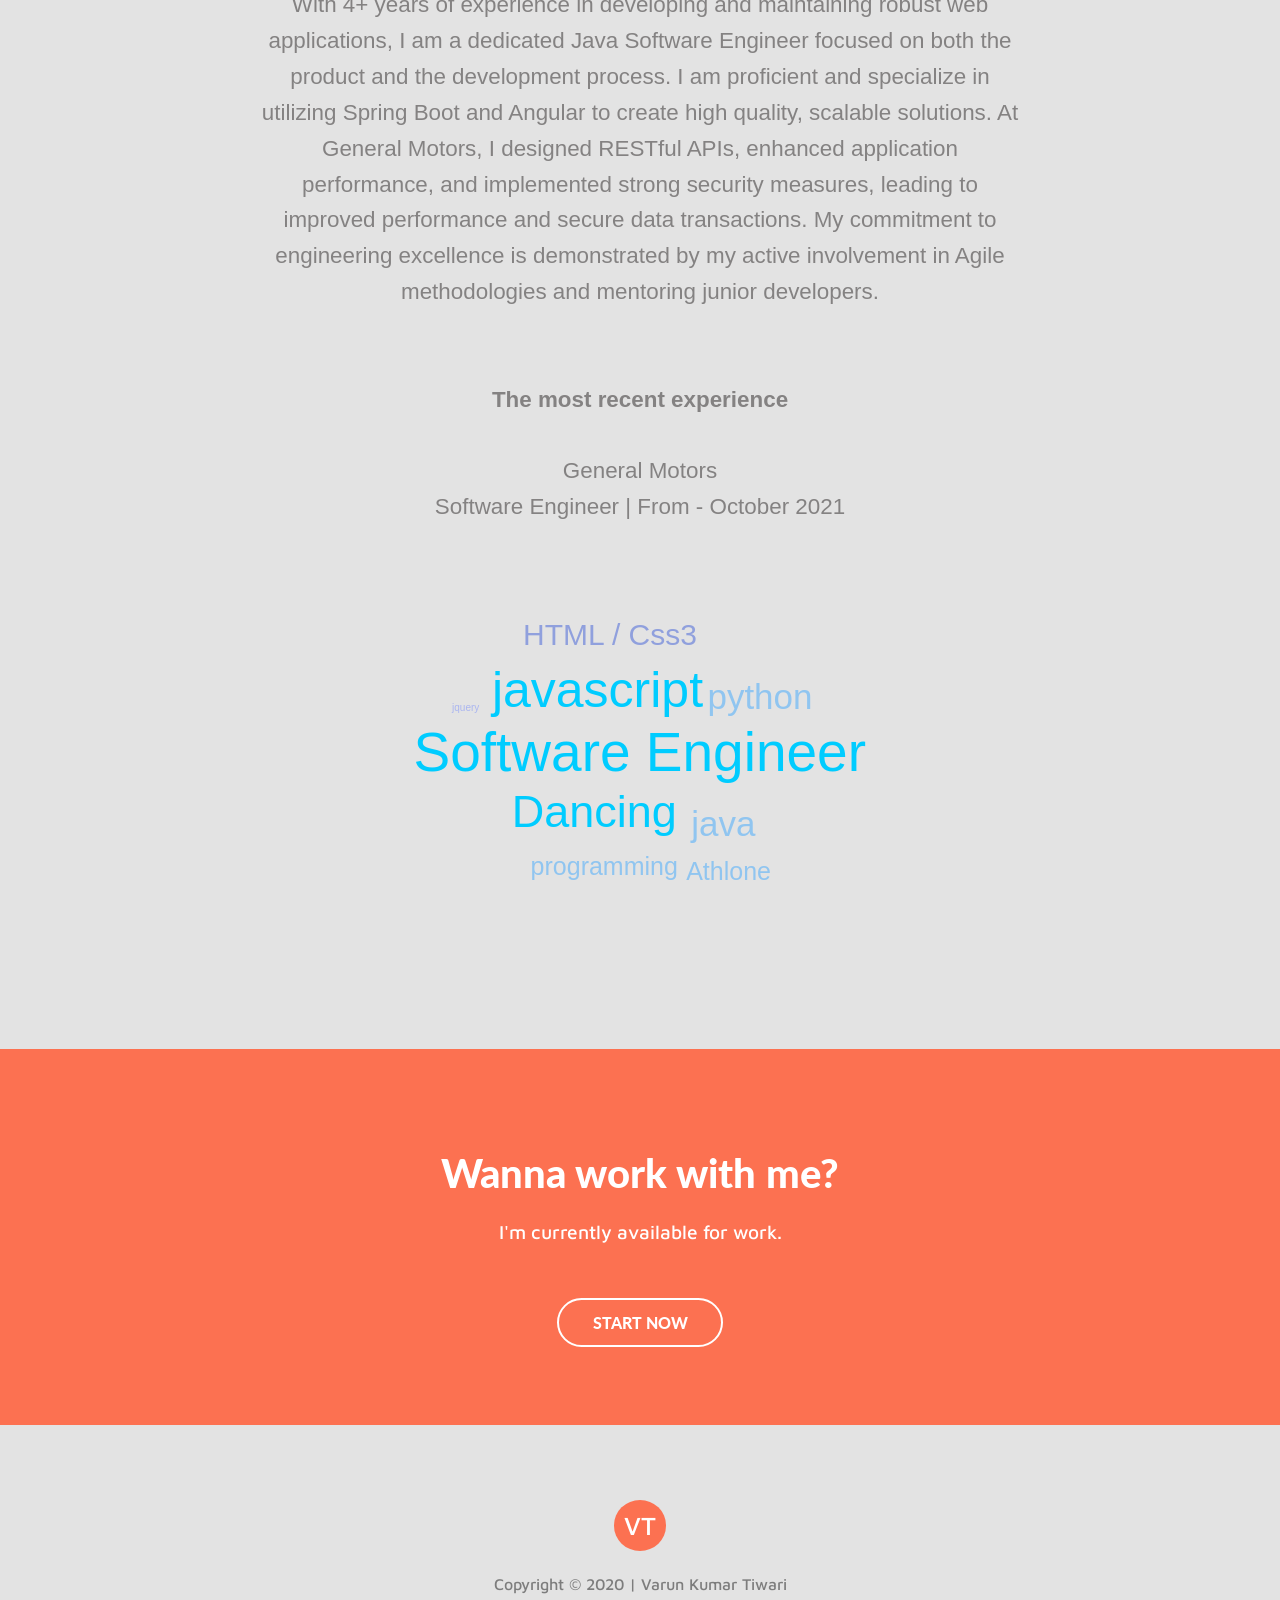
==== commit a5ee96f8: "add the EPR app form hackathone" ====
--- a/index.html
+++ b/index.html
@@ -124,6 +124,58 @@
 				<p class="text-center tag-line">Here are few live work samples.</p>
 			</div>
 			
+			<div class="row work-row"> <!-- odd -->
+				<div class="small-12 medium-6 medium-push-6 columns small-box">
+					<img src="assets/images/EPR app.png" alt="">
+				</div>
+				<div class="small-12 medium-5 medium-pull-7 columns">
+					<div class="details details-ftm">
+						<h3>Emerald Park Rangers</h3>
+						<p class="platform">Android</p>
+						<p class="icons"><i class="fi-monitor"></i><i class="fi-tablet-portrait"></i><i class="fi-mobile"></i></p>
+						
+							<table>
+								<tr>
+									<td>
+										-
+									</td>
+									<td>
+										ILP_204844_2025-virtual-hackathon-teal.
+									</td>
+								</tr>
+								<tr>
+									<td>
+										-
+									</td>
+									<td>
+										Repository for team Teal in the 2025 General Motors Virtual Hackathon.
+										
+									</td>
+								</tr>
+								<tr>
+									<td>
+										-
+									</td>
+									<td>
+										App integration for "MyBrand" family to find, plan and book parking spaces at the start of a journey
+									</td>
+								</tr>
+								<tr>
+									<td>
+										-
+									</td>
+									<td>
+										Technologies Used: Android.
+									</td>
+								</tr>
+							</table> 
+							<br>
+						<a class="my-button" target="_blank" href="https://github.com/VarunKumarTiwari/Emerald-Park-Rangers/">Visit Website</a>
+						<a class="my-button" target="_blank" href="assets/App/Emerald-Park-Rangers.apk" download>Download the App</a>
+					</div>
+				</div>
+			</div>
+
 			<div class="row work-row"> <!-- even -->
 				<div class="small-12 medium-6 columns">
 					<img src="assets/images/library.png" alt="">
--- a/assets/styles/styles.css
+++ b/assets/styles/styles.css
@@ -22,6 +22,11 @@
 	margin-bottom: 1.8em;
 }
 
+.small-box {
+    max-width: 300px;   /* makes the DIV smaller */
+    margin: 0 auto;     /* center it */
+	margin-left: 90px;
+}
 
 .wrapper {
 		background: #E3E3E3;
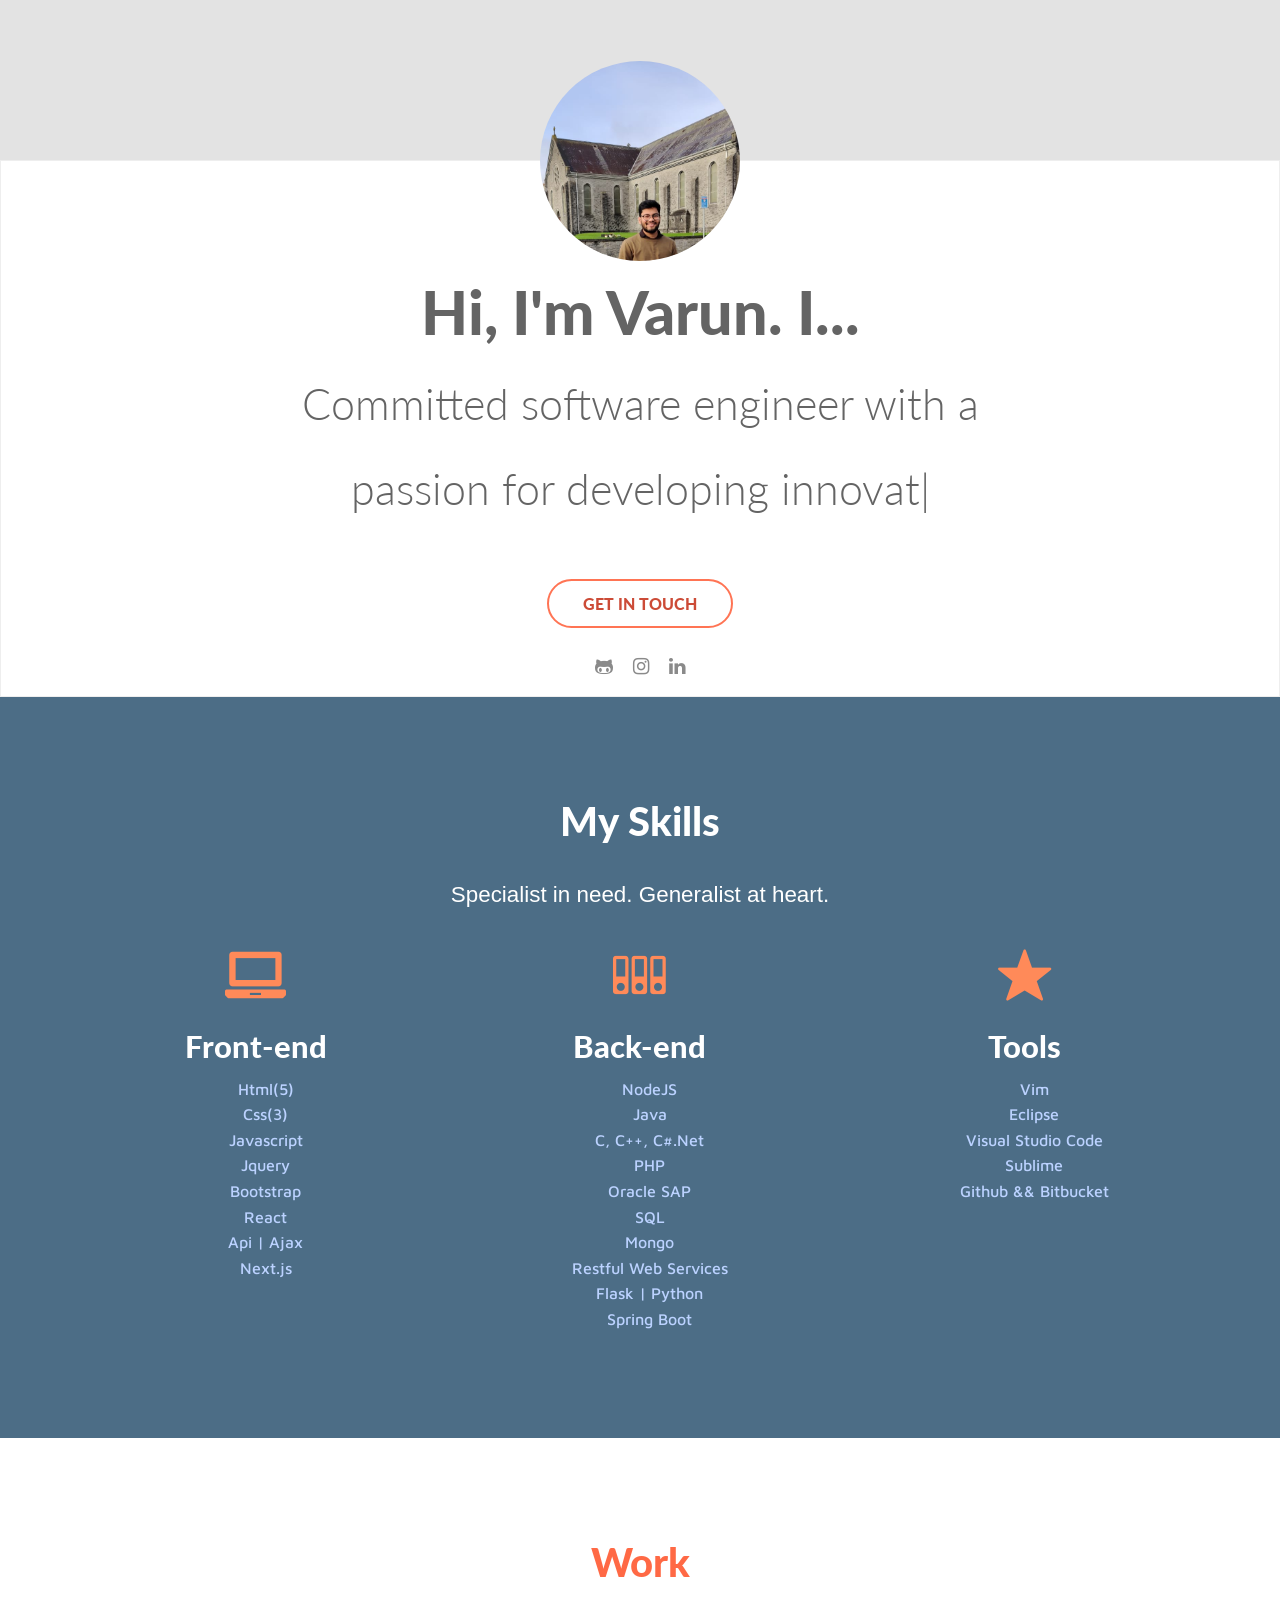
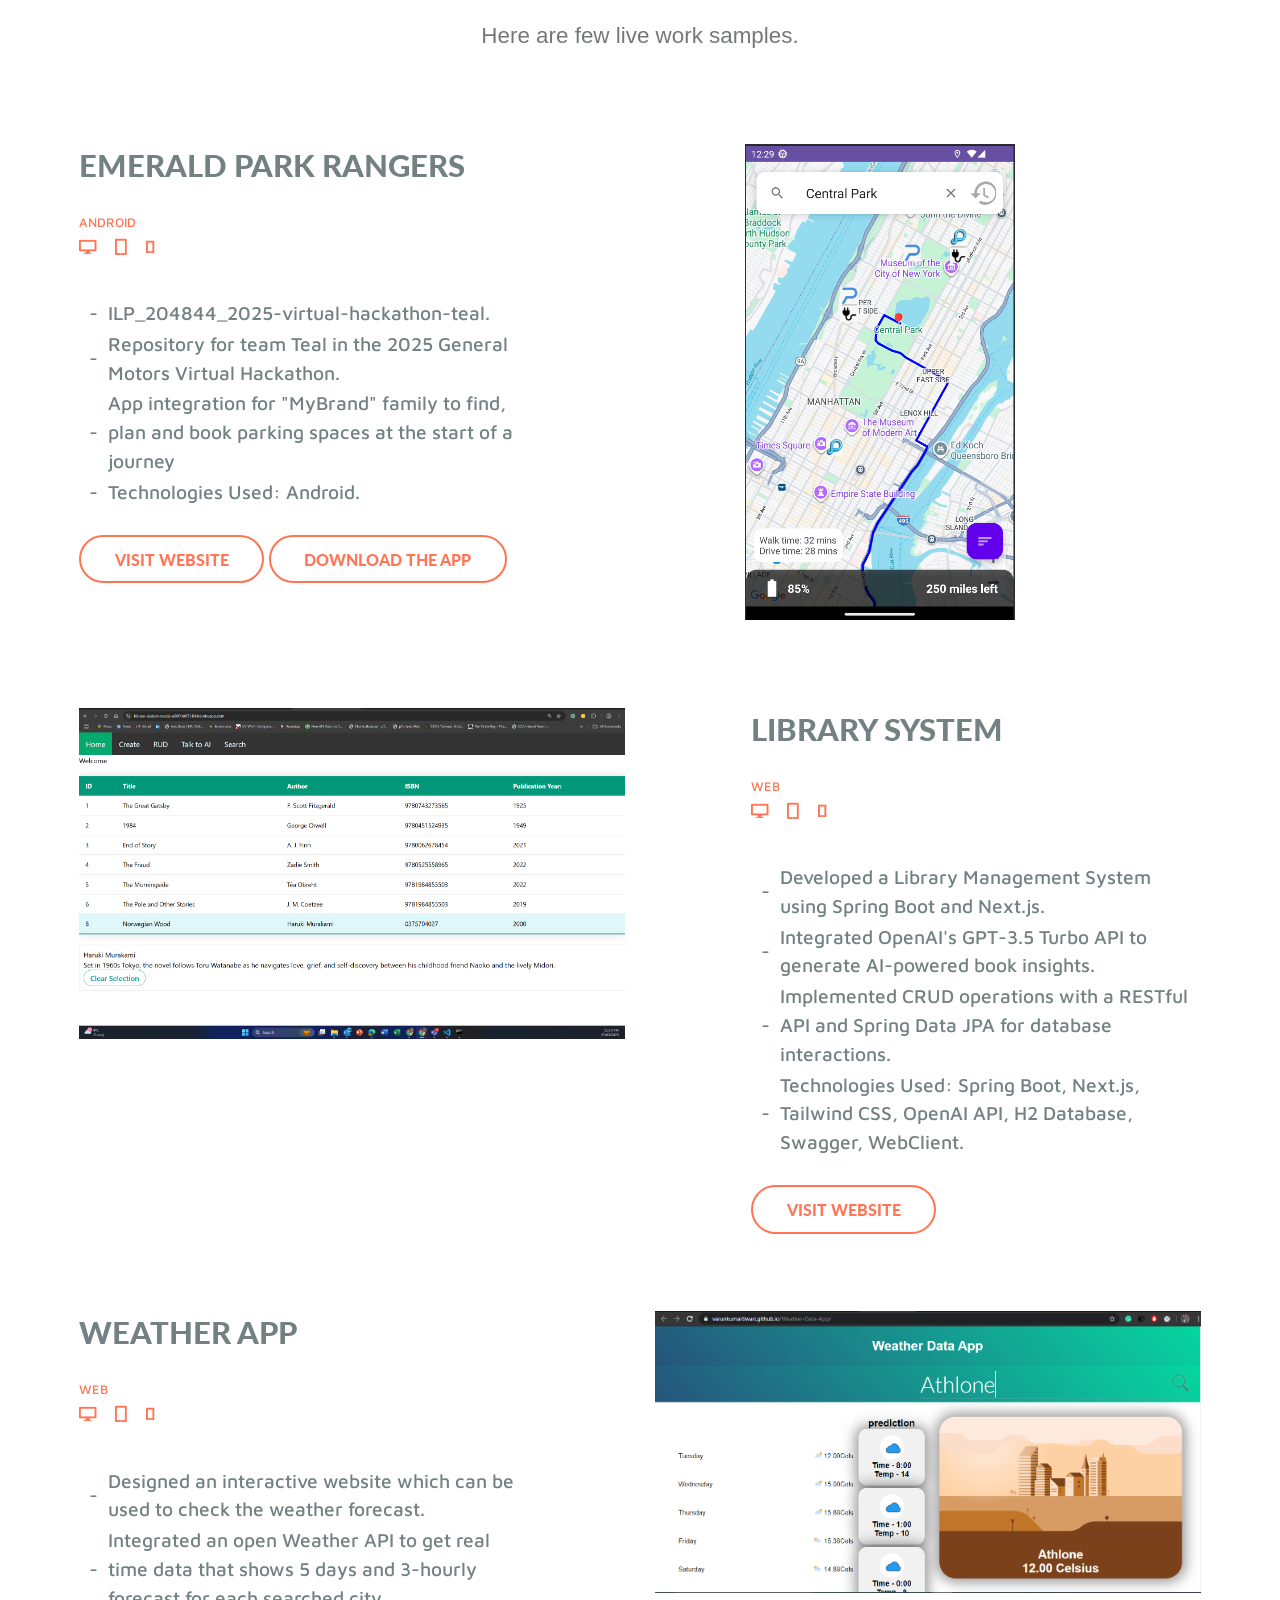
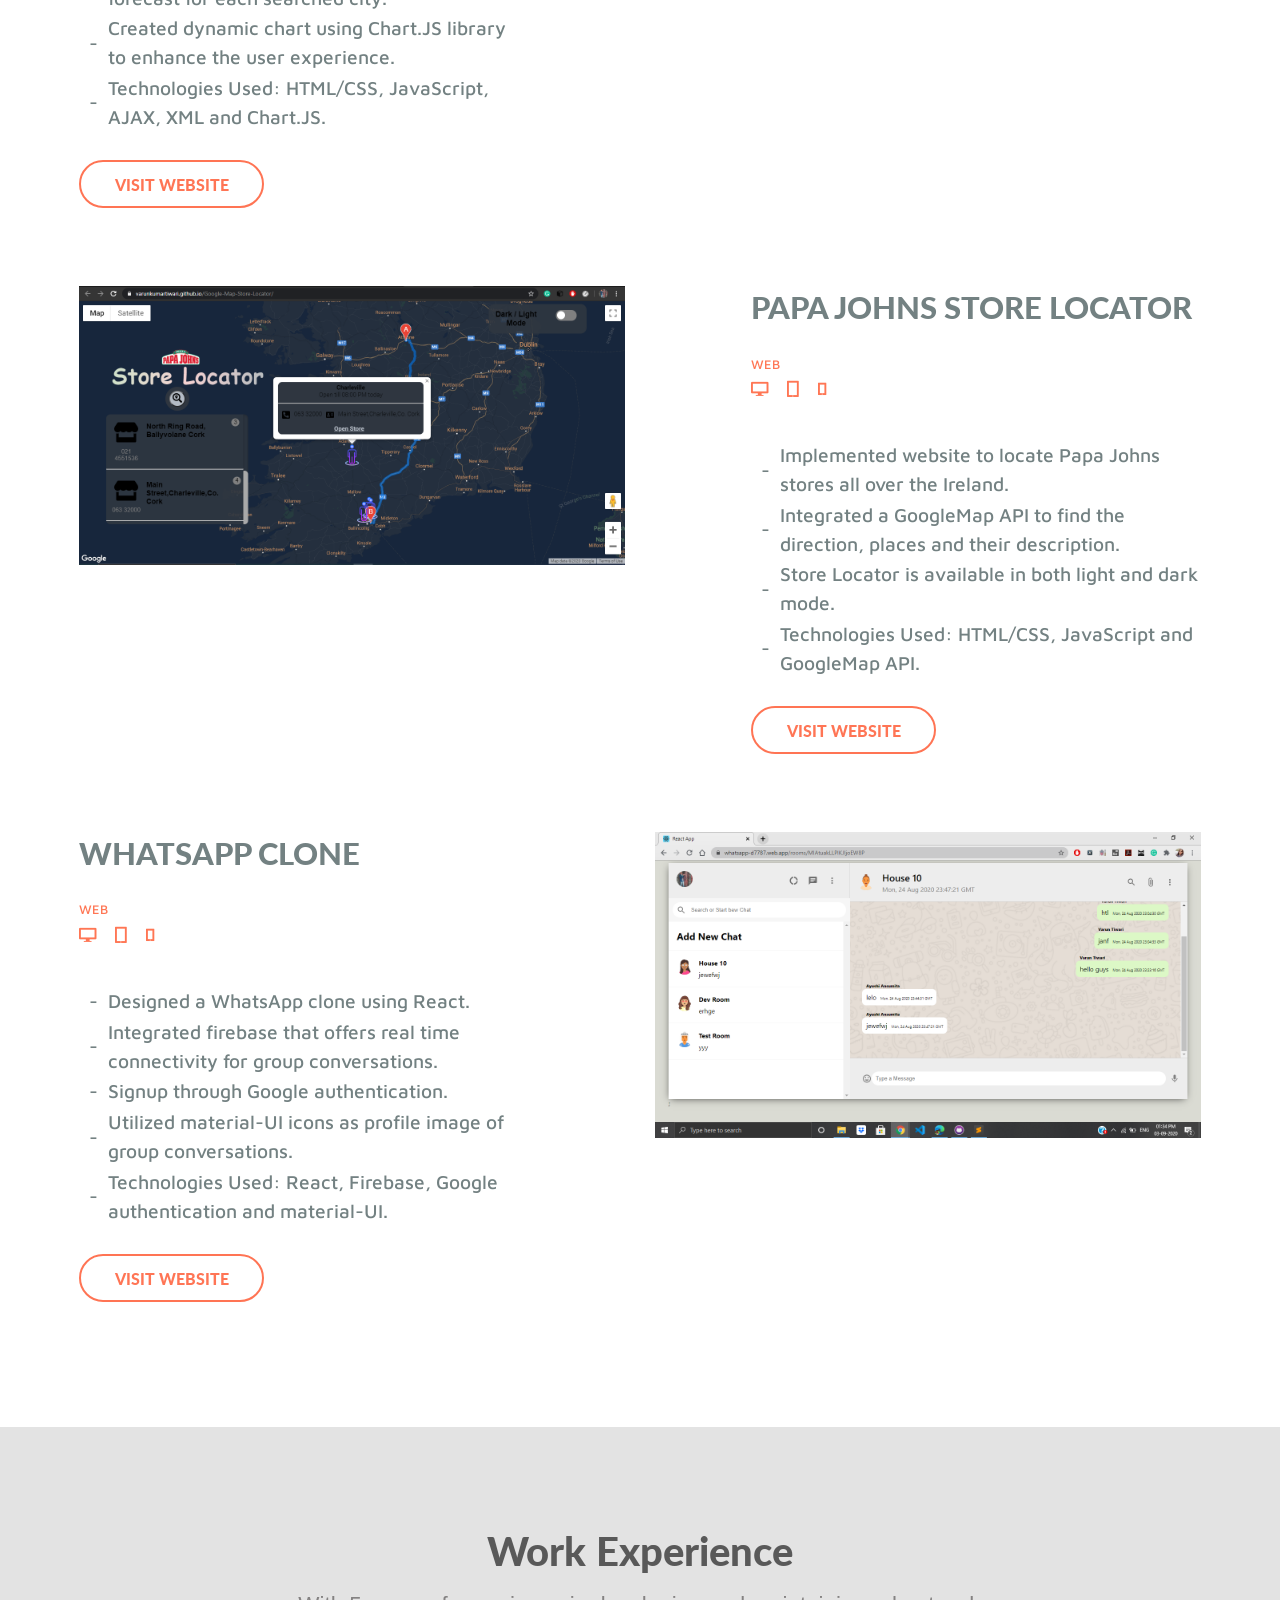
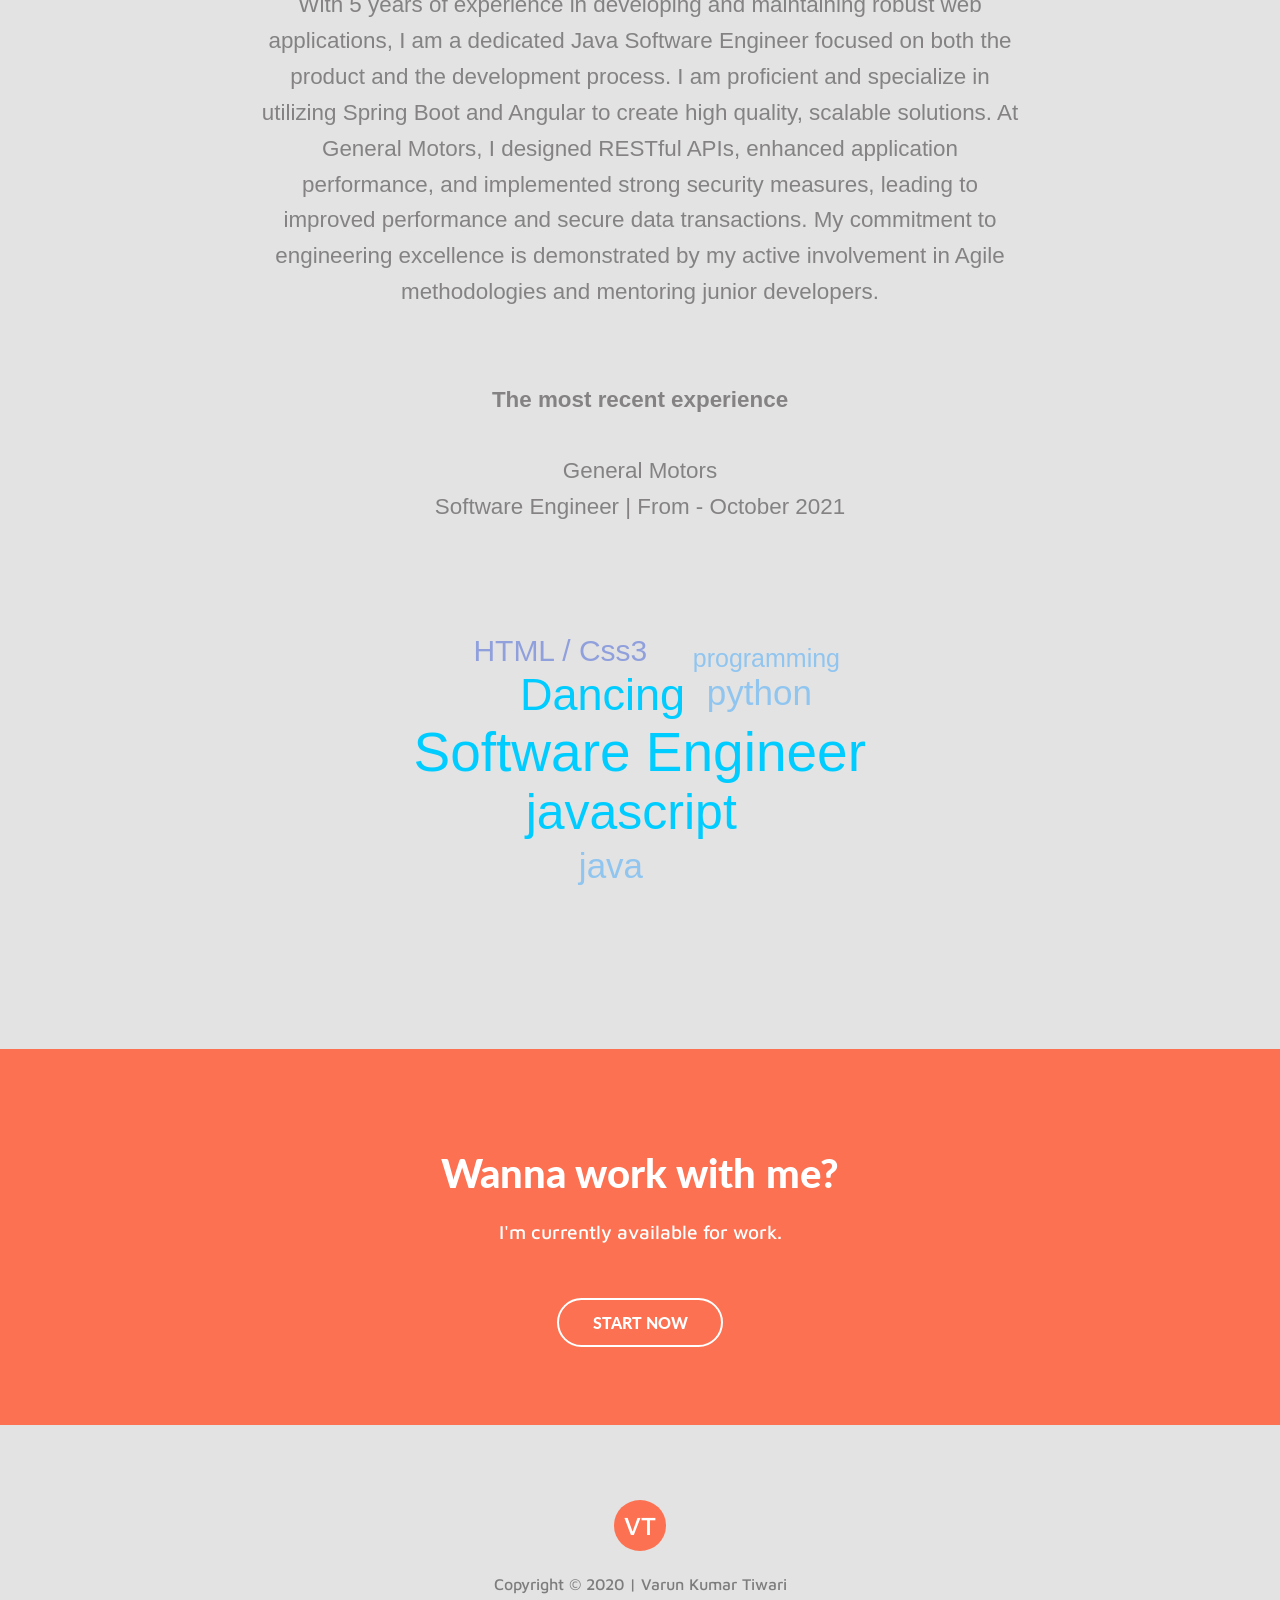
==== commit 8132f8ac: "change the description" ====
--- a/index.html
+++ b/index.html
@@ -396,7 +396,7 @@
 			<div class="row">
 				<div class="small-12 medium-8 medium-offset-2">
 					<p class="text-center tag-line">
-						With 4+ years of experience in developing and maintaining robust web applications, I am a dedicated Java Software
+						With 5 years of experience in developing and maintaining robust web applications, I am a dedicated Java Software
 Engineer focused on both the product and the development process. I am proficient and specialize in utilizing Spring
 Boot and Angular to create high quality, scalable solutions. At General Motors, I designed RESTful APIs, enhanced
 application performance, and implemented strong security measures, leading to improved performance and secure
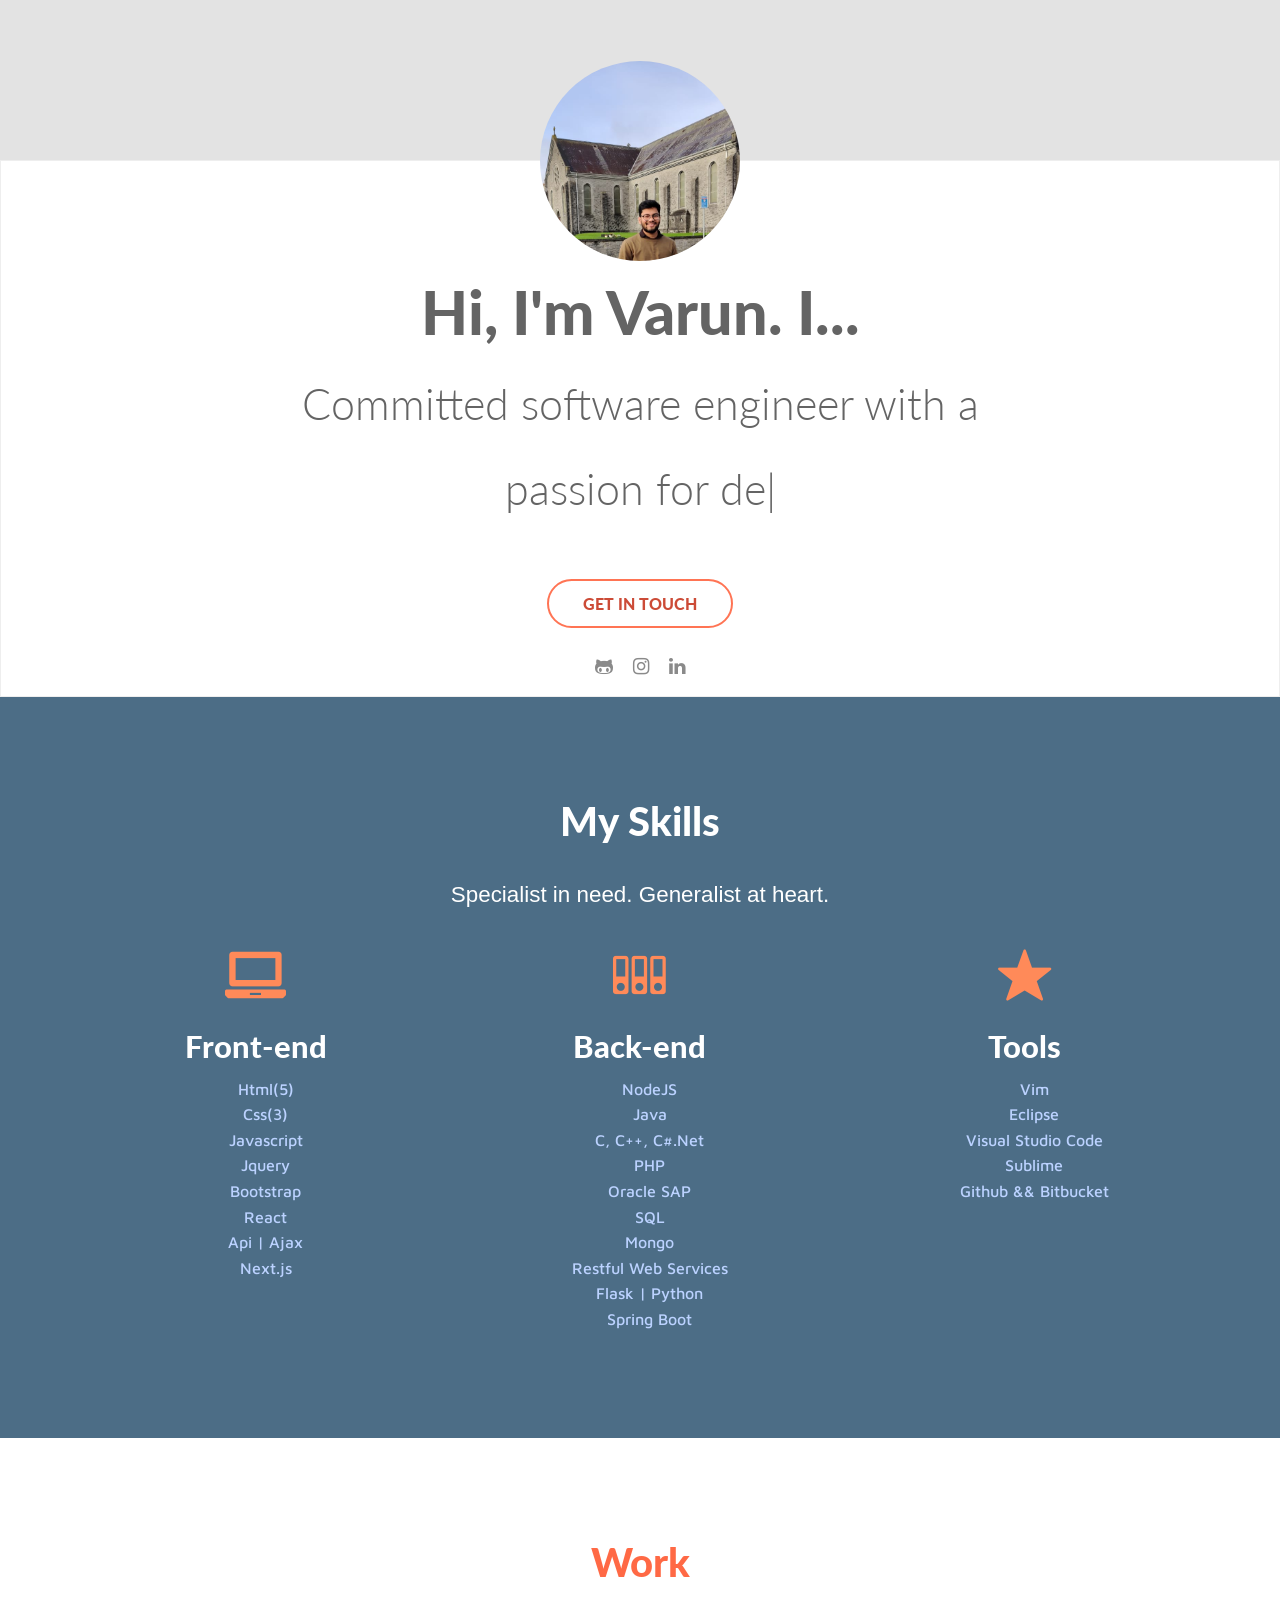
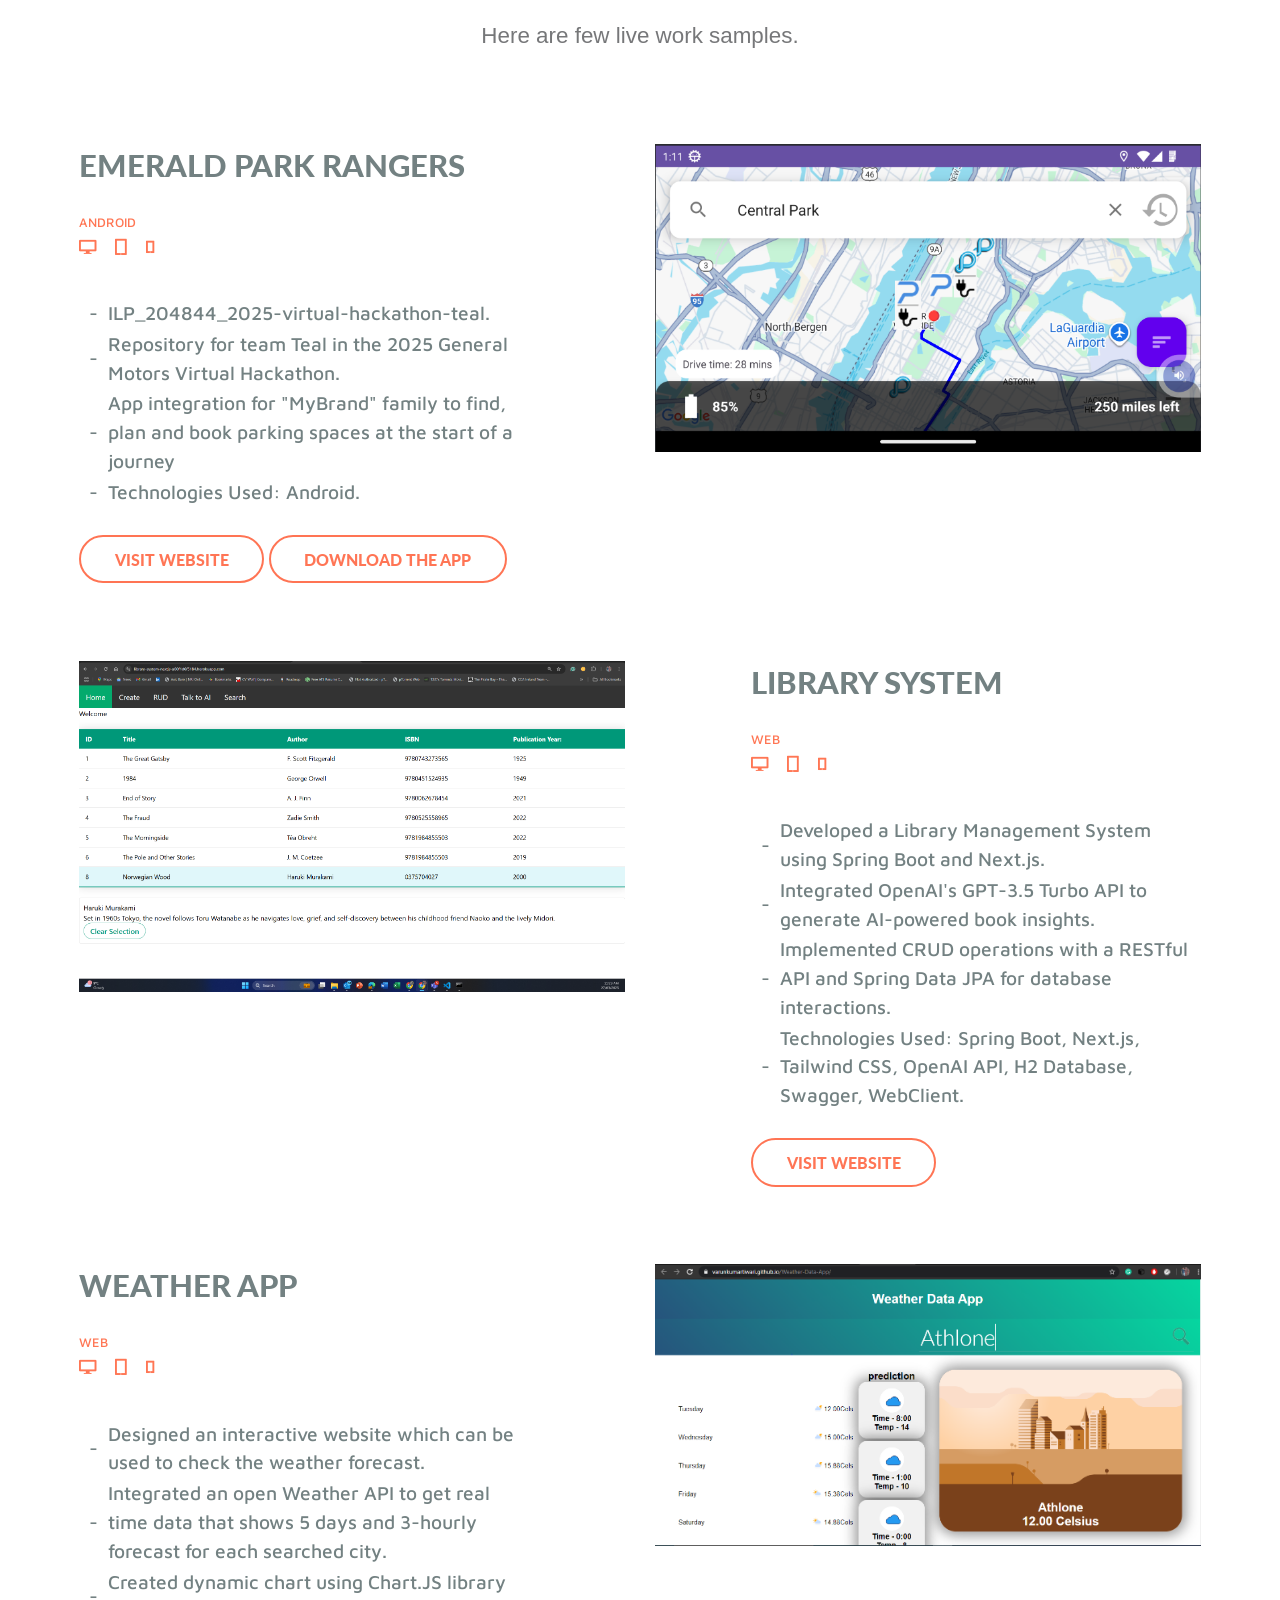
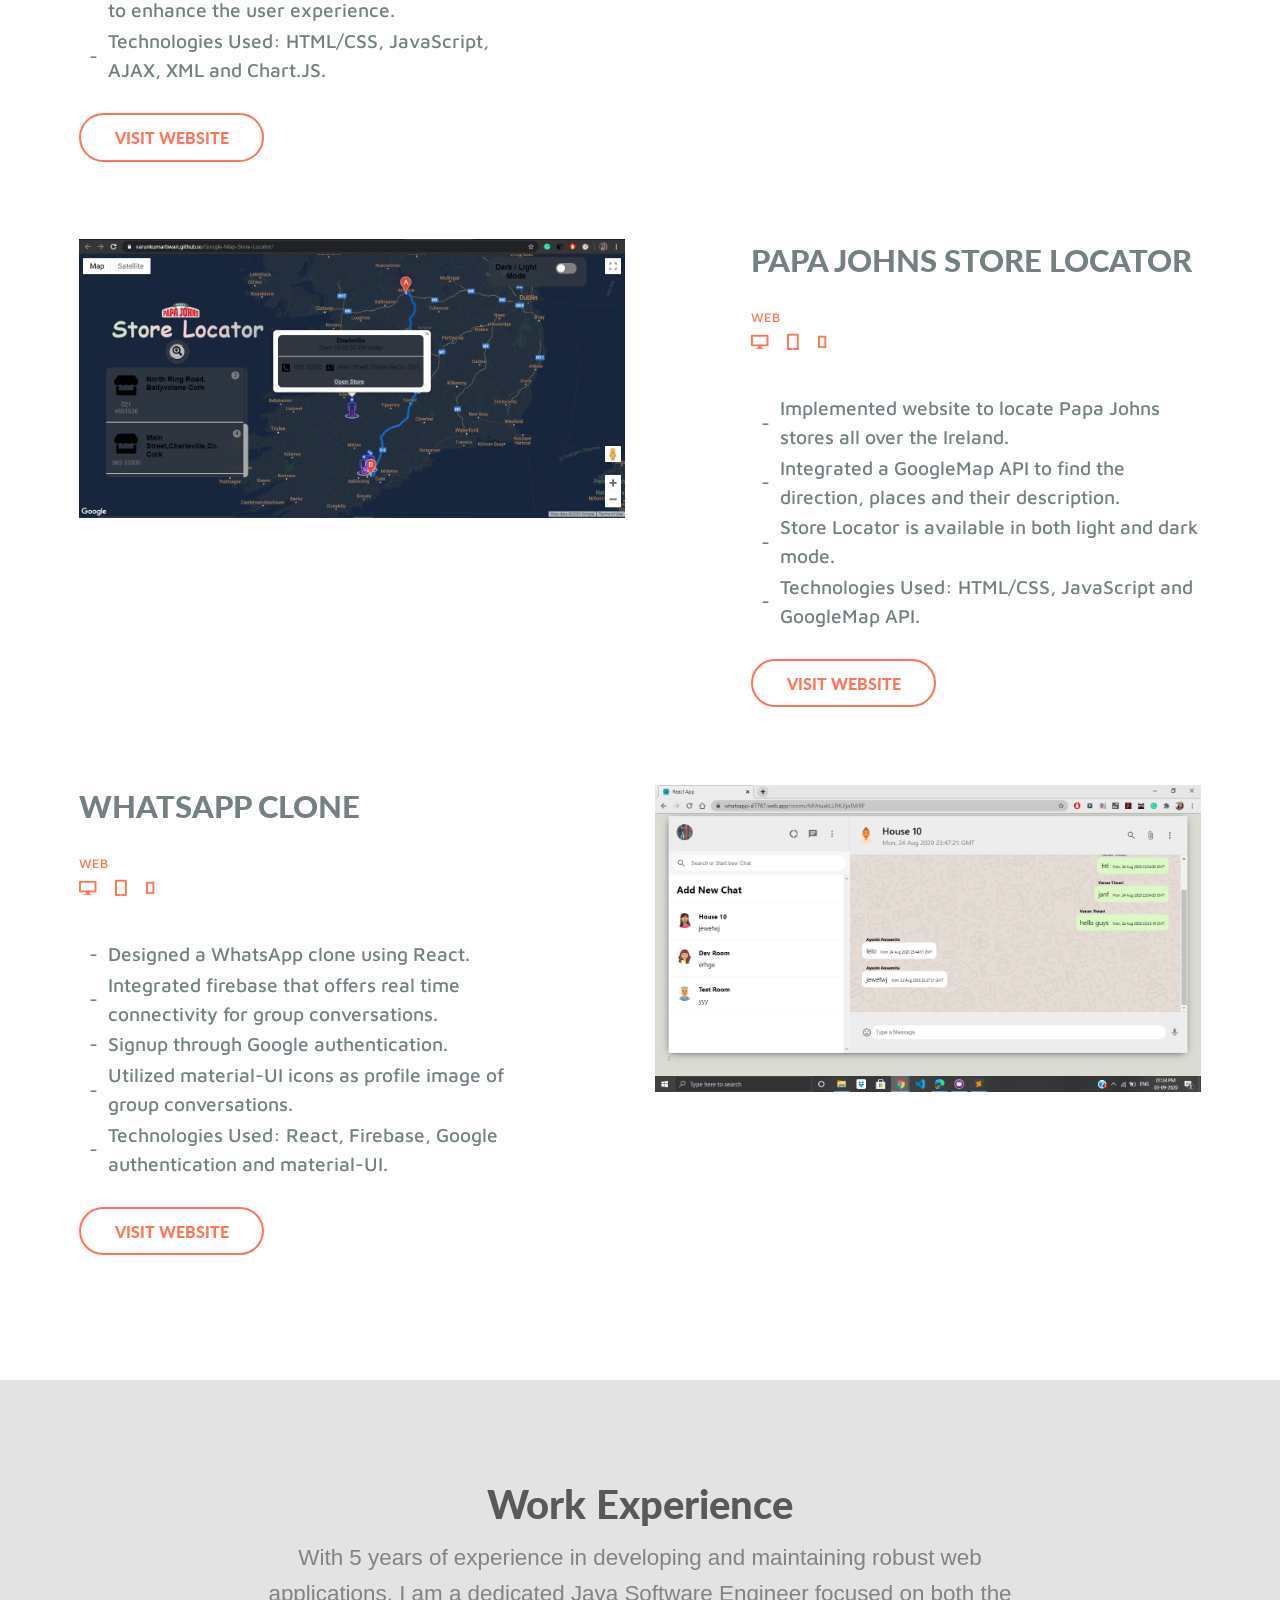
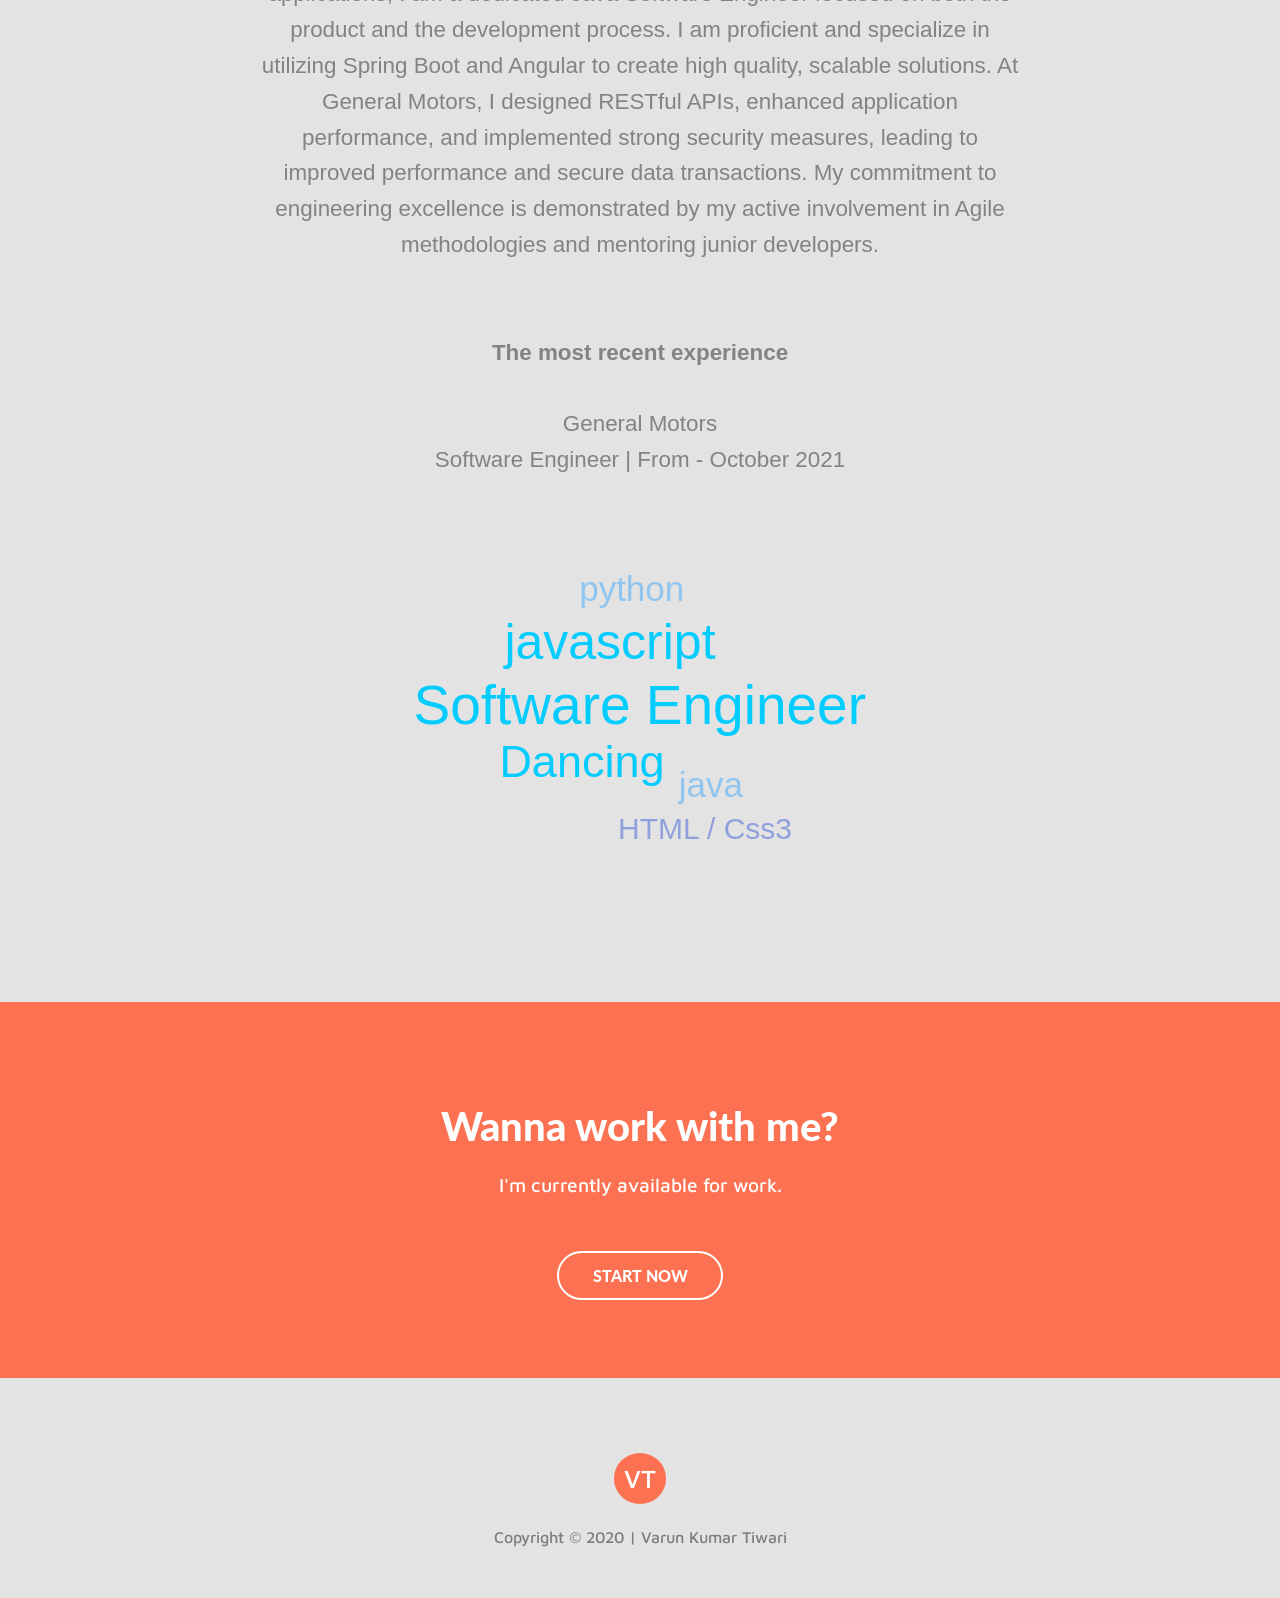
==== commit 6ff2e47c: "fix the ERP image" ====
--- a/index.html
+++ b/index.html
@@ -125,7 +125,7 @@
 			</div>
 			
 			<div class="row work-row"> <!-- odd -->
-				<div class="small-12 medium-6 medium-push-6 columns small-box">
+				<div class="small-12 medium-6 medium-push-6 columns">
 					<img src="assets/images/EPR app.png" alt="">
 				</div>
 				<div class="small-12 medium-5 medium-pull-7 columns">
